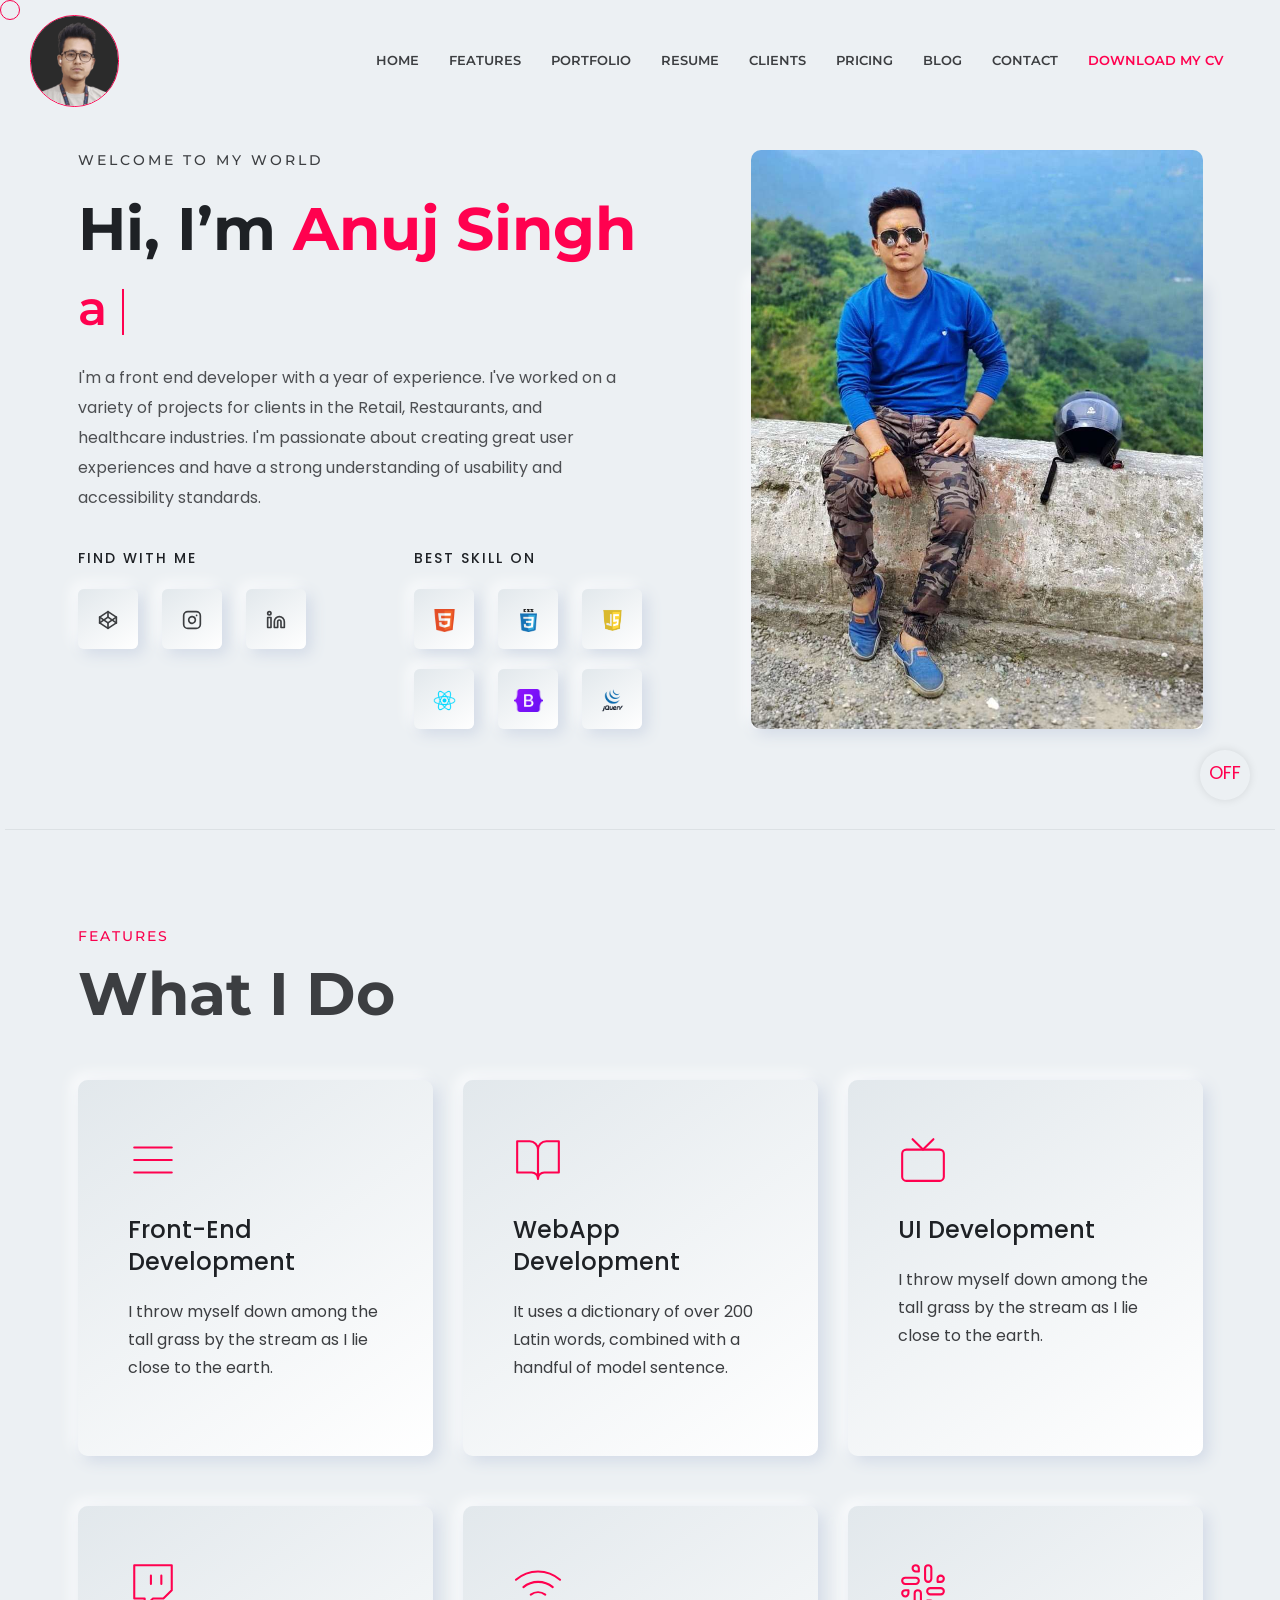
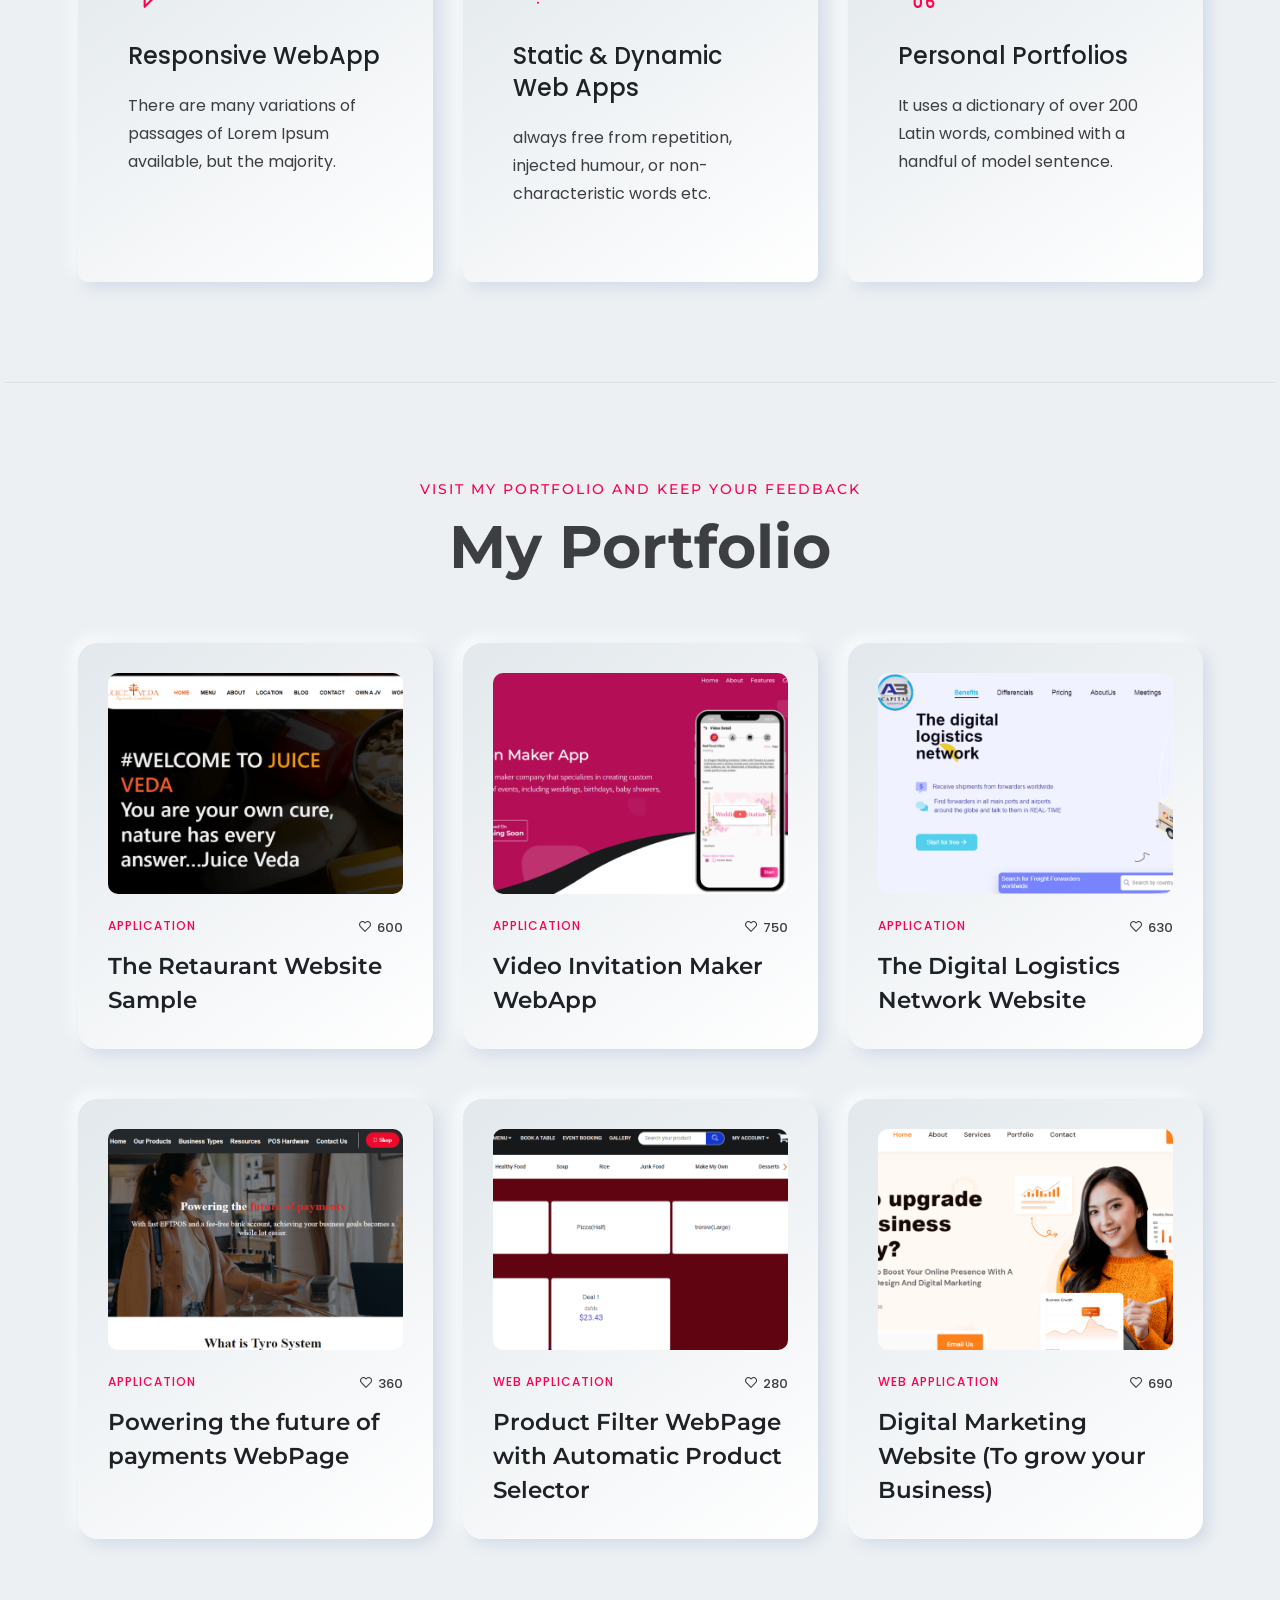
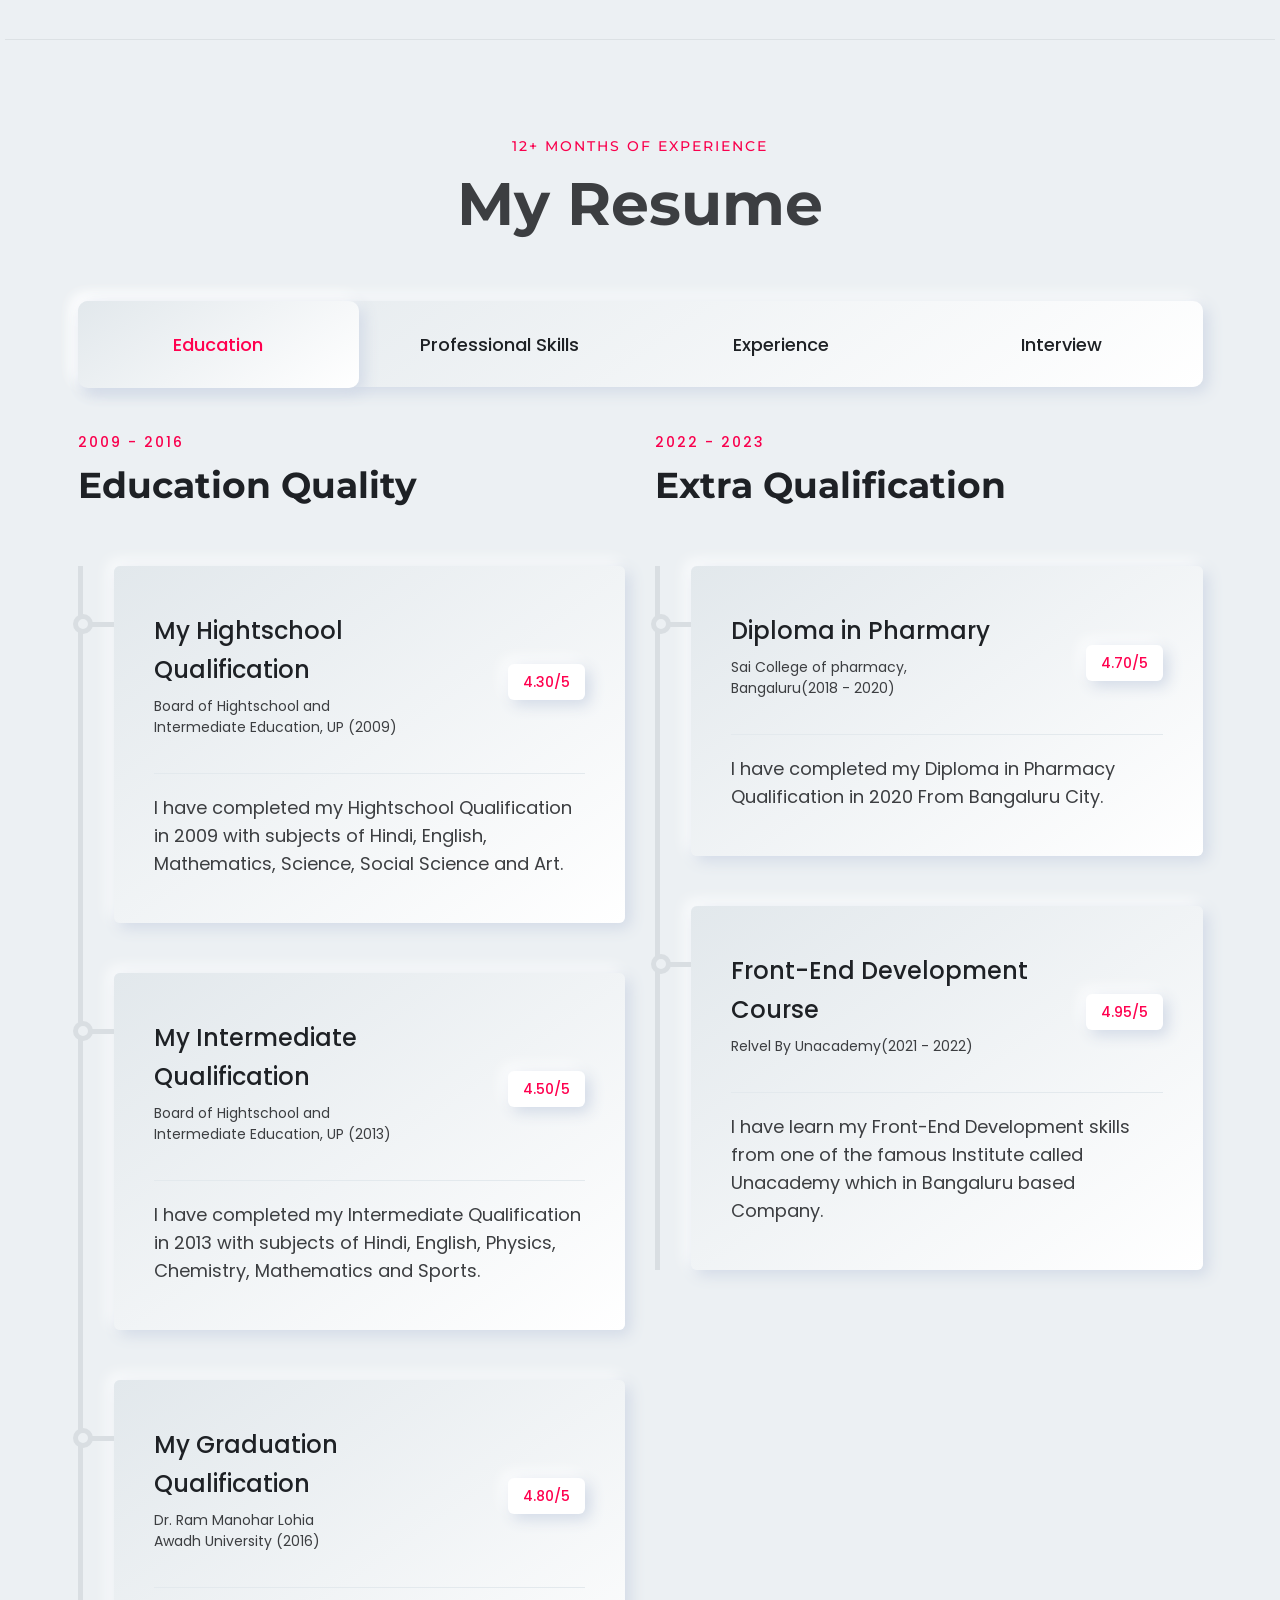
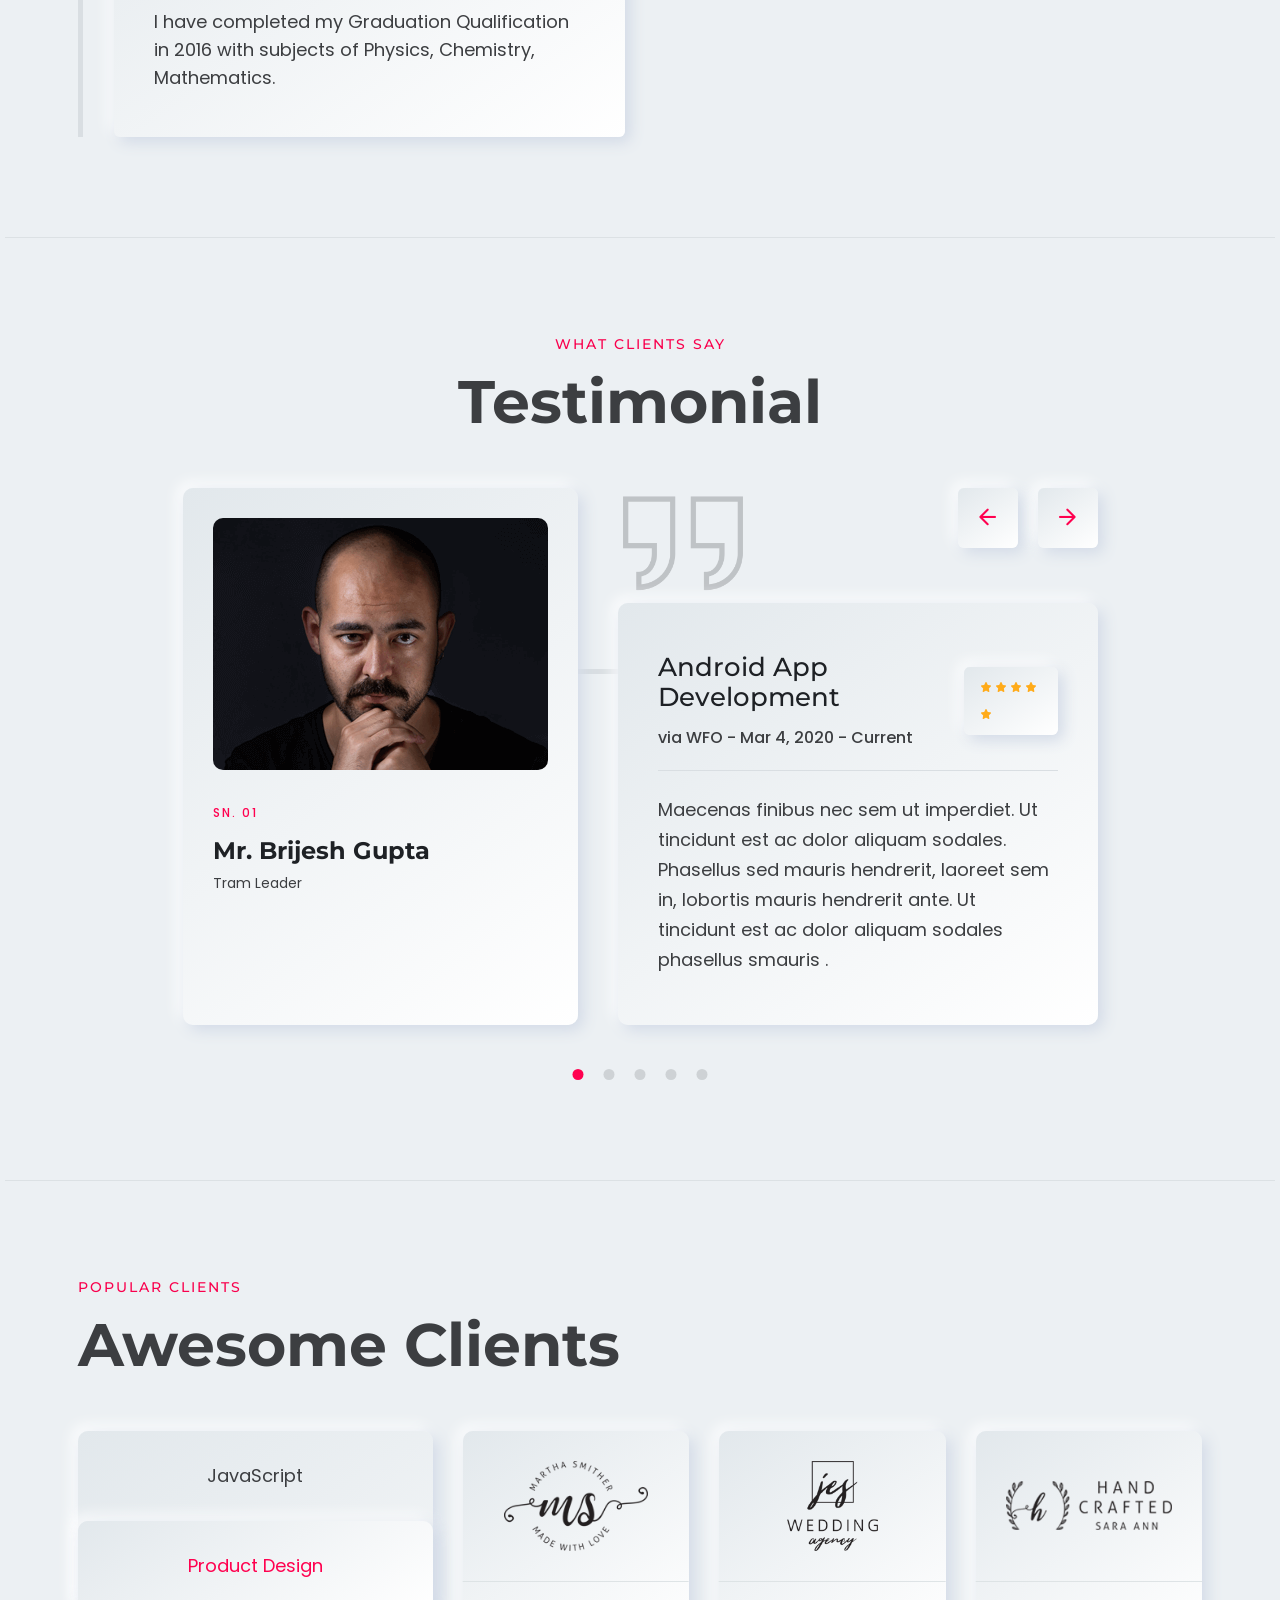
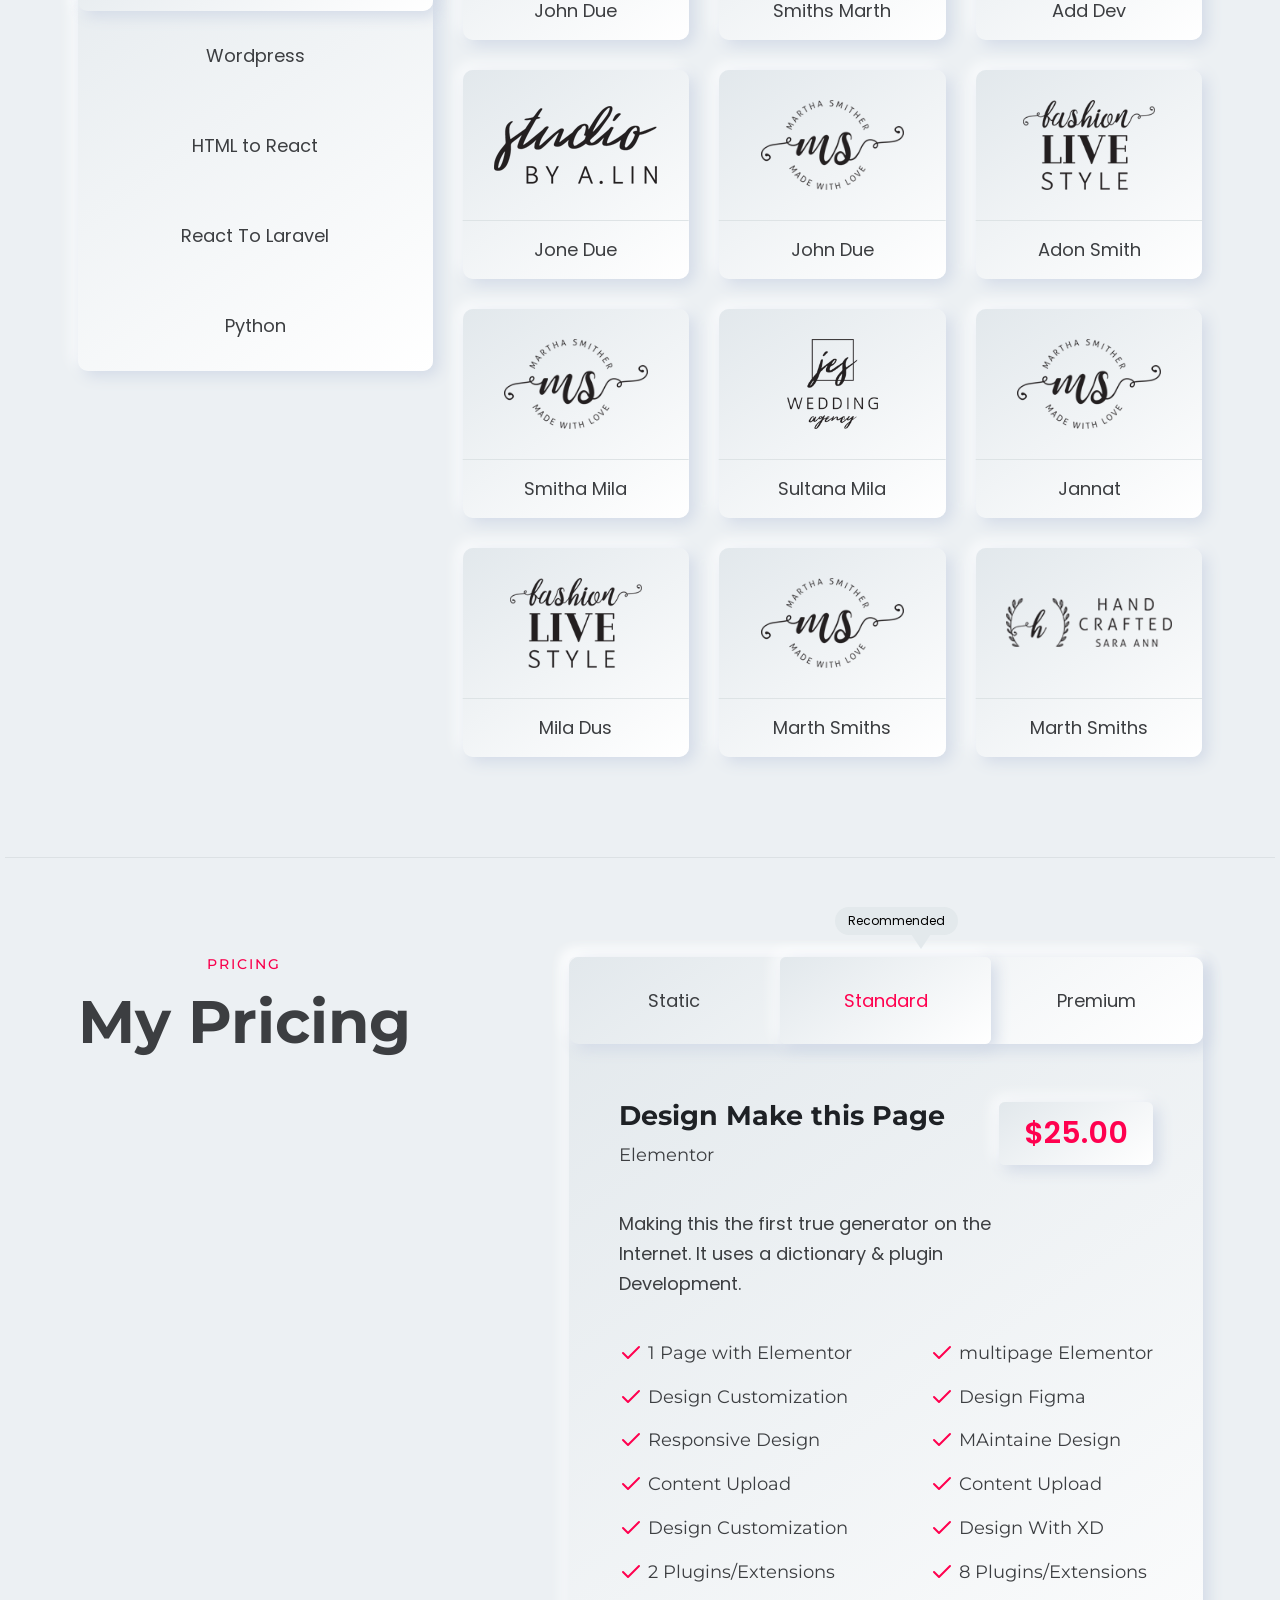
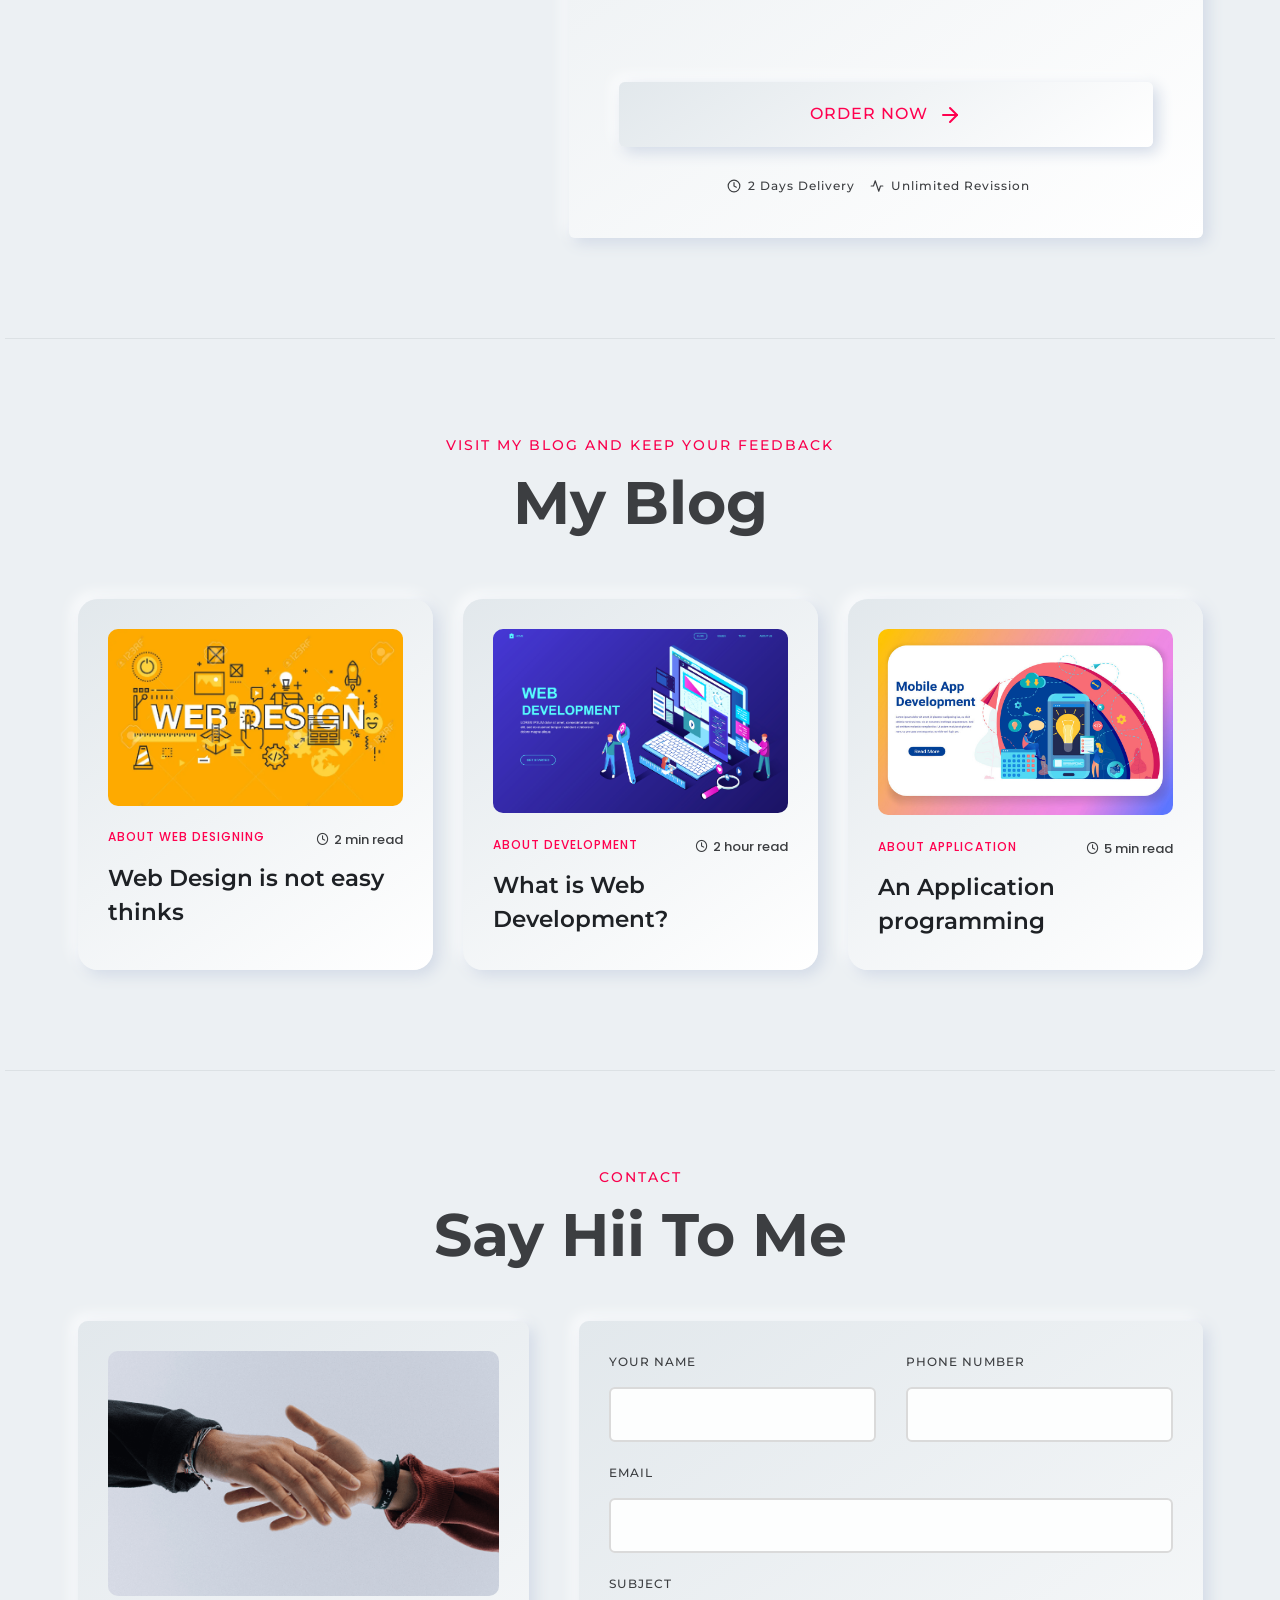
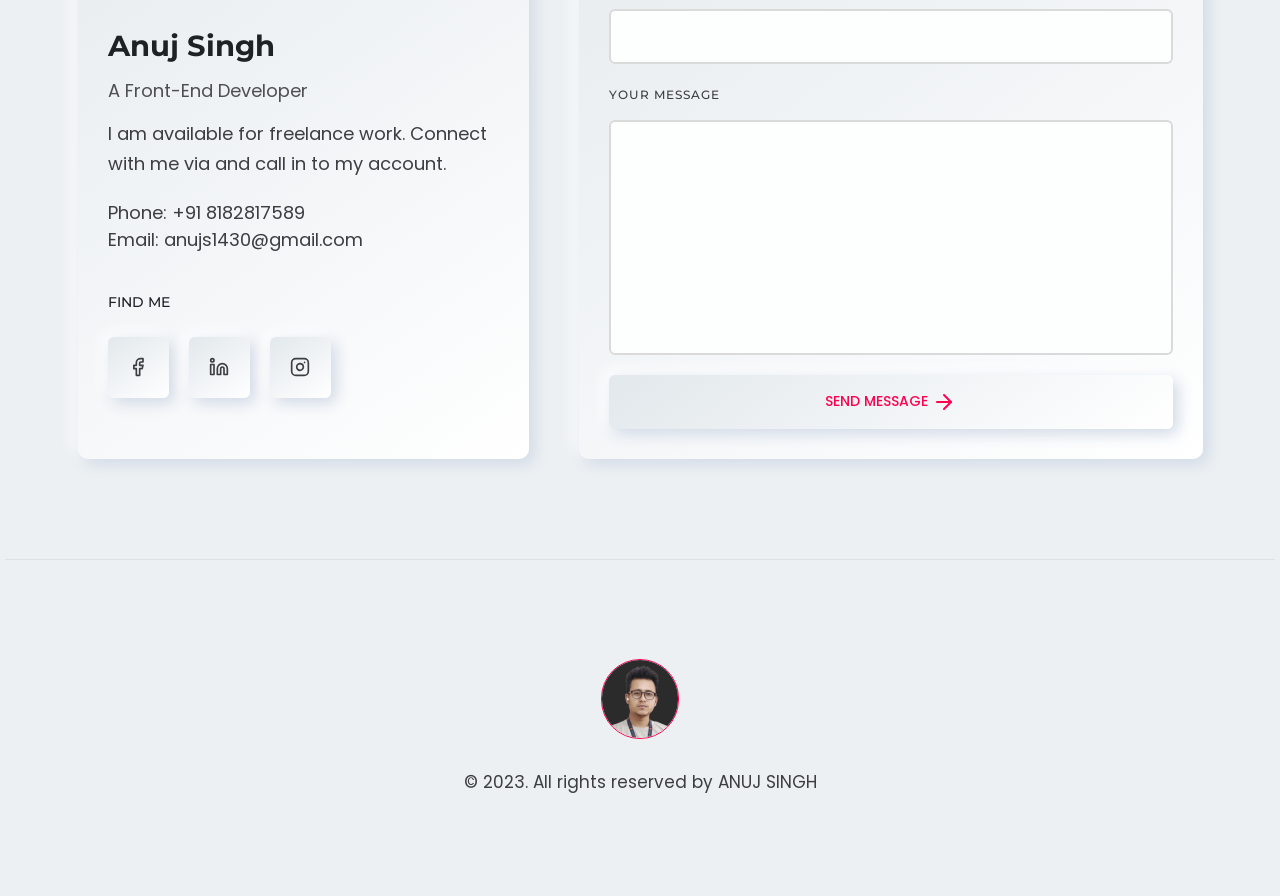
==== index.html @ 01443b54 "set the folder structure" ====
<!DOCTYPE html>
<html lang="en">

<head>
    <meta charset="utf-8">
    <meta http-equiv="x-ua-compatible" content="ie=edge">
    <title>Anuj Singh - PortFolio</title>
    <meta name="robots" content="noindex, follow" />
    <meta name="description" content="">
    <meta name="viewport" content="width=device-width, initial-scale=1, shrink-to-fit=no">
    <!-- Favicon -->
    <link rel="shortcut icon" type="image/x-icon" href="assets/images/logo/logo-dark.png">
    <!-- CSS 
    ============================================ -->
    <link rel="stylesheet" href="assets/css/vendor/bootstrap.min.css">
    <link rel="stylesheet" href="assets/css/vendor/slick.css">
    <link rel="stylesheet" href="assets/css/vendor/slick-theme.css">
    <link rel="stylesheet" href="assets/css/vendor/aos.css">
    <link rel="stylesheet" href="assets/css/plugins/feature.css">
    <!-- Style css -->
    <link rel="stylesheet" href="assets/css/style.css">
</head>

<body class="template-color-1 spybody white-version" data-spy="scroll" data-target=".navbar-example2" data-offset="150">

    <!-- Start Header -->
    <header class="rn-header haeder-default black-logo-version header--fixed header--sticky">
        <div class="header-wrapper rn-popup-mobile-menu m--0 row align-items-center">
            <!-- Start Header Left -->
            <div class="col-lg-2 col-6">
                <div class="header-left">
                    <div class="logo">
                        <a href="#">
                            <img src="assets/images/logo/logo-dark.png" alt="logo">
                        </a>
                    </div>
                </div>
            </div>
            <!-- End Header Left -->
            <!-- Start Header Center -->
            <div class="col-lg-10 col-6">
                <div class="header-center">
                    <nav id="sideNav" class="mainmenu-nav navbar-example2 d-none d-xl-block onepagenav">
                        <!-- Start Mainmanu Nav -->
                        <ul class="primary-menu nav nav-pills">
                            <li class="nav-item cursor-hover-element"><a class="nav-link" href="#home">Home</a>
                            </li>
                            <li class="nav-item cursor-hover-element"><a class="nav-link" href="#features">Features</a>
                            </li>
                            <li class="nav-item cursor-hover-element"><a class="nav-link"
                                    href="#portfolio">Portfolio</a></li>
                            <li class="nav-item cursor-hover-element"><a class="nav-link" href="#resume">Resume</a></li>
                            <li class="nav-item cursor-hover-element"><a class="nav-link" href="#clients">Clients</a>
                            </li>
                            <li class="nav-item cursor-hover-element"><a class="nav-link" href="#pricing">Pricing</a>
                            </li>
                            <li class="nav-item cursor-hover-element"><a class="nav-link" href="#blog">blog</a></li>
                            <li class="nav-item cursor-hover-element"><a class="nav-link" href="#contacts">Contact</a>
                            </li>
                            <li class="nav-item cursor-hover-element"><a class="nav-link"
                                    href="assets/Docs/anujSinghNew.pdf" download style="color: #ff014f;">Download My
                                    CV</a></li>
                        </ul>
                        <!-- End Mainmanu Nav -->
                    </nav>
                    <!-- Start Header Right  -->
                    <div class="header-right">
                        <!-- <a class="rn-btn" target="_blank" href="https://themeforest.net/checkout/from_item/33188244?license=regular"><span>BUY NOW</span></a> -->
                        <div class="hamberger-menu d-block d-xl-none">
                            <i id="menuBtn" class="feather-menu humberger-menu"></i>
                        </div>
                        <div class="close-menu d-block">
                            <span class="closeTrigger">
                                <i data-feather="x"></i>
                            </span>
                        </div>
                    </div>
                    <!-- End Header Right  -->

                </div>
            </div>
            <!-- End Header Center -->
        </div>
    </header>
    <!-- End Header Area -->


    <!-- START HEADER MENU FOR MOBILE  -->
    <div class="popup-mobile-menu">
        <div class="inner">
            <div class="menu-top">
                <div class="menu-header">
                    <a class="logo" href="index.html">
                        <img class="logo2" src="assets/images/logo/logo-dark.png" alt="Personal Portfolio">
                    </a>
                    <div class="close-button">
                        <button class="close-menu-activation close"><i data-feather="x"></i></button>
                    </div>
                </div>
                <p class="discription">Thanks to visit my PortFolio</p>
            </div>
            <div class="content">
                <ul class="primary-menu nav nav-pills onepagenav">
                    <li class="nav-item"><a class="nav-link smoth-animation active" href="#home">Home</a></li>
                    <li class="nav-item"><a class="nav-link smoth-animation" href="#features">Features</a></li>
                    <li class="nav-item"><a class="nav-link smoth-animation" href="#portfolio">Portfolio</a></li>
                    <li class="nav-item"><a class="nav-link smoth-animation" href="#resume">Resume</a></li>
                    <li class="nav-item"><a class="nav-link smoth-animation" href="#clients">Clients</a></li>
                    <li class="nav-item"><a class="nav-link smoth-animation" href="#pricing">Pricing</a></li>
                    <li class="nav-item"><a class="nav-link smoth-animation" href="#blog">blog</a></li>
                    <li class="nav-item"><a class="nav-link smoth-animation" href="#contacts">Contact</a></li>
                    <li class="nav-item"><a class="nav-link smoth-animation" href="#contacts">Contact</a></li>
                    <li class="nav-item"><a class="nav-link" href="assets/Docs/anujSinghNew.pdf" download
                            style="color: #ff014f;">Download My CV</a></li>
                </ul>


                <!-- social sharea area -->
                <div class="social-share-style-1 mt--40">
                    <span class="title">find with me</span>
                    <ul class="social-share d-flex liststyle">
                        <li class="facebook"><a href="#"><svg xmlns="http://www.w3.org/2000/svg" width="24" height="24"
                                    viewBox="0 0 24 24" fill="none" stroke="currentColor" stroke-width="2"
                                    stroke-linecap="round" stroke-linejoin="round" class="feather feather-facebook">
                                    <path d="M18 2h-3a5 5 0 0 0-5 5v3H7v4h3v8h4v-8h3l1-4h-4V7a1 1 0 0 1 1-1h3z"></path>
                                </svg></a>
                        </li>
                        <li class="instagram"><a href="#"><svg xmlns="http://www.w3.org/2000/svg" width="24" height="24"
                                    viewBox="0 0 24 24" fill="none" stroke="currentColor" stroke-width="2"
                                    stroke-linecap="round" stroke-linejoin="round" class="feather feather-instagram">
                                    <rect x="2" y="2" width="20" height="20" rx="5" ry="5"></rect>
                                    <path d="M16 11.37A4 4 0 1 1 12.63 8 4 4 0 0 1 16 11.37z"></path>
                                    <line x1="17.5" y1="6.5" x2="17.51" y2="6.5"></line>
                                </svg></a>
                        </li>
                        <li class="linkedin"><a href="#"><svg xmlns="http://www.w3.org/2000/svg" width="24" height="24"
                                    viewBox="0 0 24 24" fill="none" stroke="currentColor" stroke-width="2"
                                    stroke-linecap="round" stroke-linejoin="round" class="feather feather-linkedin">
                                    <path
                                        d="M16 8a6 6 0 0 1 6 6v7h-4v-7a2 2 0 0 0-2-2 2 2 0 0 0-2 2v7h-4v-7a6 6 0 0 1 6-6z">
                                    </path>
                                    <rect x="2" y="9" width="4" height="12"></rect>
                                    <circle cx="4" cy="4" r="2"></circle>
                                </svg></a>
                        </li>
                    </ul>
                </div>
                <!-- end -->
            </div>
        </div>
    </div>
    <!-- END HEADER MENU FOR MOBILE  -->


    <main class="main-page-wrapper">


        <!-- DARK MODE BUTTON -->
        <div class="switch">
            <button class="bg-change">OFF</button>
        </div>
        <!-- DARK MODE BUTTON -->


        <!-- THIS IS MAGIC CURSOR BY ANUJ -->
        <div id="as-cursor"></div>



        <!-- START HERO SECTION -->
        <div id="home" class="rn-slider-area">
            <div class="slide slider-style-1">
                <div class="container">
                    <div class="row row--30 align-items-center">
                        <div class="order-2 order-lg-1 col-lg-7 mt_md--50 mt_sm--50 mt_lg--30">
                            <div class="content">
                                <div class="inner">
                                    <span class="subtitle cursor-hover-element">Welcome to my world</span>
                                    <h1 class="title cursor-hover-element">Hi, I’m <span>Anuj Singh</span><br>
                                        <span class="header-caption" id="page-top">
                                            <!-- type headline start-->
                                            <span class="cd-headline clip is-full-width">
                                                <span>a </span>
                                                <!-- ROTATING TEXT -->
                                                <span class="cd-words-wrapper">
                                                    <b class="is-visible">Frontend Developer.</b>
                                                    <b class="is-hidden">Professional Coder.</b>
                                                    <b class="is-hidden">Web designer.</b>
                                                    <b class="is-hidden">UI Developer.</b>
                                                    <b class="is-hidden">Photographer.</b>
                                                </span>
                                            </span>
                                            <!-- type headline end -->
                                        </span>
                                    </h1>

                                    <div>
                                        <p class="description cursor-hover-element">I'm a front end developer with a
                                            year of experience. I've
                                            worked on a variety of projects for clients in the Retail, Restaurants, and
                                            healthcare industries. I'm passionate about
                                            creating great user experiences and have a strong understanding of usability
                                            and accessibility standards.</p>
                                    </div>
                                </div>
                                <div class="row">
                                    <div class="col-lg-6 col-xl-6 col-md-6 col-sm-6 col-12">
                                        <div class="social-share-inner-left">
                                            <span class="title">find with me</span>
                                            <ul class="social-share d-flex liststyle">
                                                <li class="facebook">
                                                    <a href="https://codepen.io/anujs1430-gmail-com" target="new">
                                                        <i data-feather="codepen"></i></a>
                                                </li>
                                                <li class="instagram">
                                                    <a href="https://www.instagram.com/a_for_anuj1/" target="new">
                                                        <i data-feather="instagram"></i></a>
                                                </li>
                                                <li class="linkedin">
                                                    <a href="https://www.linkedin.com/in/anuj-singh-5b4748224/"
                                                        target="new"><i data-feather="linkedin"></i></a>
                                                </li>
                                            </ul>
                                        </div>
                                    </div>
                                    <div class="col-lg-6 col-xl-6 col-md-6 col-sm-6 col-12 mt_mobile--30">
                                        <div class="skill-share-inner">
                                            <span class="title">best skill on</span>
                                            <ul class="skill-share d-flex liststyle">
                                                <li><img src="assets/images/icons/icons-01.png" alt="Icons Images"></li>
                                                <li><img src="assets/images/icons/icons-02.png" alt="Icons Images"></li>
                                                <li><img src="assets/images/icons/icons-03.png" alt="Icons Images"></li>
                                                <li><img src="assets/images/icons/icons-04.png" alt="Icons Images"></li>
                                                <li><img src="assets/images/icons/icons-05.png" alt="Icons Images"></li>
                                                <li><img src="assets/images/icons/icons-06.png" alt="Icons Images"></li>
                                            </ul>
                                        </div>
                                    </div>
                                </div>
                            </div>
                        </div>

                        <div class="order-1 order-lg-2 col-lg-5">
                            <div class="thumbnail">
                                <div class="inner">
                                    <img src="assets/images/slider/banner-02.jpg" alt="Personal Portfolio Images">
                                </div>
                            </div>
                        </div>
                    </div>
                </div>
            </div>
        </div>
        <!-- End HERO SECTION -->


        <!-- Start WHAT I DO SECTION -->
        <div class="rn-service-area rn-section-gap section-separator" id="features">
            <div class="container">
                <div class="row">
                    <div class="col-lg-12">
                        <div class="section-title text-left" data-aos="fade-up" data-aos-duration="500"
                            data-aos-delay="100" data-aos-once="true">
                            <span class="subtitle">Features</span>
                            <h2 class="title">What I Do</h2>
                        </div>
                    </div>
                </div>
                <div class="row row--25 mt_md--10 mt_sm--10">

                    <!-- Start Single Service -->
                    <div data-aos="fade-up" data-aos-duration="500" data-aos-delay="100" data-aos-once="true"
                        class="col-lg-6 col-xl-4 col-md-6 col-sm-12 col-12 mt--50 mt_md--30 mt_sm--30">
                        <div class="rn-service">
                            <div class="inner">
                                <div class="icon">
                                    <i data-feather="menu"></i>
                                </div>
                                <div class="content">
                                    <h4 class="title"><a href="#">Front-End Development</a></h4>
                                    <p class="description">I throw myself down among the tall grass by the stream as I
                                        lie close to the earth.</p>
                                    <a class="read-more-button" href="#"><i class="feather-arrow-right"></i></a>
                                </div>
                            </div>
                            <a class="over-link" href="#"></a>
                        </div>
                    </div>
                    <!-- End SIngle Service -->
                    <!-- Start Single Service -->
                    <div data-aos="fade-up" data-aos-duration="500" data-aos-delay="300" data-aos-once="true"
                        class="col-lg-6 col-xl-4 col-md-6 col-sm-12 col-12 mt--50 mt_md--30 mt_sm--30">
                        <div class="rn-service">
                            <div class="inner">
                                <div class="icon">
                                    <i data-feather="book-open"></i>
                                </div>
                                <div class="content">
                                    <h4 class="title"><a href="#">WebApp Development</a></h4>
                                    <p class="description"> It uses a dictionary of over 200 Latin words, combined with
                                        a handful of model sentence.</p>
                                    <a class="read-more-button" href="#"><i class="feather-arrow-right"></i></a>
                                </div>
                            </div>
                            <a class="over-link" href="#"></a>
                        </div>
                    </div>
                    <!-- End SIngle Service -->
                    <!-- Start Single Service -->
                    <div data-aos="fade-up" data-aos-duration="500" data-aos-delay="500" data-aos-once="true"
                        class="col-lg-6 col-xl-4 col-md-6 col-sm-12 col-12 mt--50 mt_md--30 mt_sm--30">
                        <div class="rn-service">
                            <div class="inner">
                                <div class="icon">
                                    <i data-feather="tv"></i>
                                </div>
                                <div class="content">
                                    <h4 class="title"><a href="#">UI Development</a></h4>
                                    <p class="description">I throw myself down among the tall grass by the stream as I
                                        lie close to the earth.</p>
                                    <a class="read-more-button" href="#"><i class="feather-arrow-right"></i></a>
                                </div>
                            </div>
                            <a class="over-link" href="#"></a>
                        </div>
                    </div>
                    <!-- End SIngle Service -->
                    <!-- Start Single Service -->
                    <div data-aos="fade-up" data-aos-duration="500" data-aos-delay="100" data-aos-once="true"
                        class="col-lg-6 col-xl-4 col-md-6 col-sm-12 col-12 mt--50 mt_md--30 mt_sm--30">
                        <div class="rn-service">
                            <div class="inner">
                                <div class="icon">
                                    <i data-feather="twitch"></i>
                                </div>
                                <div class="content">
                                    <h4 class="title"><a href="#">Responsive WebApp</a></h4>
                                    <p class="description">There are many variations of passages of Lorem Ipsum
                                        available, but the majority.
                                    </p>
                                    <a class="read-more-button" href="#"><i class="feather-arrow-right"></i></a>
                                </div>
                            </div>
                            <a class="over-link" href="#"></a>
                        </div>
                    </div>
                    <!-- End SIngle Service -->
                    <!-- Start Single Service -->
                    <div data-aos="fade-up" data-aos-duration="500" data-aos-delay="300" data-aos-once="true"
                        class="col-lg-6 col-xl-4 col-md-6 col-sm-12 col-12 mt--50 mt_md--30 mt_sm--30">
                        <div class="rn-service">
                            <div class="inner">
                                <div class="icon">
                                    <i data-feather="wifi"></i>
                                </div>
                                <div class="content">
                                    <h4 class="title"><a href="#">Static & Dynamic Web Apps</a></h4>
                                    <p class="description">always free from repetition, injected humour, or
                                        non-characteristic words etc.</p>
                                    <a class="read-more-button" href="#"><i class="feather-arrow-right"></i></a>
                                </div>
                            </div>
                            <a class="over-link" href="#"></a>
                        </div>
                    </div>
                    <!-- End SIngle Service -->
                    <!-- Start Single Service -->
                    <div data-aos="fade-up" data-aos-duration="500" data-aos-delay="500" data-aos-once="true"
                        class="col-lg-6 col-xl-4 col-md-6 col-sm-12 col-12 mt--50 mt_md--30 mt_sm--30">
                        <div class="rn-service">
                            <div class="inner">
                                <div class="icon">
                                    <i data-feather="slack"></i>
                                </div>
                                <div class="content">
                                    <h4 class="title"><a href="#">Personal Portfolios</a></h4>
                                    <p class="description"> It uses a dictionary of over 200 Latin words, combined with
                                        a handful of model sentence.</p>
                                    <a class="read-more-button" href="#"><i class="feather-arrow-right"></i></a>
                                </div>
                            </div>
                            <a class="over-link" href="#"></a>
                        </div>
                    </div>
                    <!-- End SIngle Service -->

                </div>
            </div>
        </div>
        <!-- End WHAT I DO SECTION  -->


        <!-- Start PORTFOLIO SECTION -->
        <div class="rn-portfolio-area rn-section-gap section-separator" id="portfolio">
            <div class="container">
                <div class="row">
                    <div class="col-lg-12">
                        <div class="section-title text-center">
                            <span class="subtitle">Visit my portfolio and keep your feedback</span>
                            <h2 class="title">My Portfolio</h2>
                        </div>
                    </div>
                </div>

                <div class="row row--25 mt--10 mt_md--10 mt_sm--10">
                    <!-- Start Single Portfolio -->
                    <div data-aos="fade-up" data-aos-delay="100" data-aos-once="true"
                        class="col-lg-6 col-xl-4 col-md-6 col-12 mt--50 mt_md--30 mt_sm--30">
                        <div class="rn-portfolio" data-bs-toggle="modal" data-bs-target="#exampleModalCenter">
                            <div class="inner">
                                <div class="thumbnail">
                                    <a href="javascript:void(0)">
                                        <img src="assets/images/portfolio/portfolio-01.png"
                                            alt="Personal Portfolio Images">
                                    </a>
                                </div>
                                <div class="content">
                                    <div class="category-info">
                                        <div class="category-list">
                                            <a href="javascript:void(0)">Application</a>
                                        </div>
                                        <div class="meta">
                                            <span><a href="javascript:void(0)"><i class="feather-heart"></i></a>
                                                600</span>
                                        </div>
                                    </div>
                                    <h4 class="title"><a href="javascript:void(0)">The Retaurant Website Sample<i
                                                class="feather-arrow-up-right"></i></a></h4>
                                </div>
                            </div>
                        </div>
                    </div>
                    <!-- End Single Portfolio -->

                    <!-- Start Single Portfolio -->
                    <div data-aos="fade-up" data-aos-delay="300" data-aos-once="true"
                        class="col-lg-6 col-xl-4 col-md-6 col-12 mt--50 mt_md--30 mt_sm--30">
                        <div class="rn-portfolio" data-bs-toggle="modal" data-bs-target="#exampleModalCenter2">
                            <div class="inner">
                                <div class="thumbnail">
                                    <a href="javascript:void(0)">
                                        <img src="assets/images/portfolio/portfolio-02.png"
                                            alt="Personal Portfolio Images">
                                    </a>
                                </div>
                                <div class="content">
                                    <div class="category-info">
                                        <div class="category-list">
                                            <a href="javascript:void(0)">Application</a>
                                        </div>
                                        <div class="meta">
                                            <span><a href="javascript:void(0)"><i class="feather-heart"></i></a>
                                                750</span>
                                        </div>
                                    </div>
                                    <h4 class="title"><a href="javascript:void(0)">Video Invitation Maker WebApp<i
                                                class="feather-arrow-up-right"></i></a></h4>
                                </div>
                            </div>
                        </div>
                    </div>
                    <!-- End Single Portfolio -->

                    <!-- Start Single Portfolio -->
                    <div data-aos="fade-up" data-aos-delay="500" data-aos-once="true"
                        class="col-lg-6 col-xl-4 col-md-6 col-12 mt--50 mt_md--30 mt_sm--30">
                        <div class="rn-portfolio" data-bs-toggle="modal" data-bs-target="#exampleModalCenter3">
                            <div class="inner">
                                <div class="thumbnail">
                                    <a href="javascript:void(0)">
                                        <img src="assets/images/portfolio/portfolio-03.png"
                                            alt="Personal Portfolio Images">
                                    </a>
                                </div>
                                <div class="content">
                                    <div class="category-info">
                                        <div class="category-list">
                                            <a href="javascript:void(0)">Application</a>
                                        </div>
                                        <div class="meta">
                                            <span><a href="javascript:void(0)"><i class="feather-heart"></i></a>
                                                630</span>
                                        </div>
                                    </div>
                                    <h4 class="title"><a href="javascript:void(0)">The Digital Logistics Network
                                            Website<i class="feather-arrow-up-right"></i></a></h4>
                                </div>
                            </div>
                        </div>
                    </div>
                    <!-- End Single Portfolio -->

                    <!-- Start Single Portfolio -->
                    <div data-aos="fade-up" data-aos-delay="100" data-aos-once="true"
                        class="col-lg-6 col-xl-4 col-md-6 col-12 mt--50 mt_md--30 mt_sm--30">
                        <div class="rn-portfolio" data-bs-toggle="modal" data-bs-target="#exampleModalCenter4">
                            <div class="inner">
                                <div class="thumbnail">
                                    <a href="javascript:void(0)">
                                        <img src="assets/images/portfolio/portfolio-04.png"
                                            alt="Personal Portfolio Images">
                                    </a>
                                </div>
                                <div class="content">
                                    <div class="category-info">
                                        <div class="category-list">
                                            <a href="javascript:void(0)">Application</a>
                                        </div>
                                        <div class="meta">
                                            <span><a href="javascript:void(0)"><i class="feather-heart"></i></a>
                                                360</span>
                                        </div>
                                    </div>
                                    <h4 class="title"><a href="javascript:void(0)">Powering the future of payments
                                            WebPage<i class="feather-arrow-up-right"></i></a></h4>
                                </div>
                            </div>
                        </div>
                    </div>
                    <!-- End Single Portfolio -->

                    <!-- Start Single Portfolio -->
                    <div data-aos="fade-up" data-aos-delay="300" data-aos-once="true"
                        class="col-lg-6 col-xl-4 col-md-6 col-12 mt--50 mt_md--30 mt_sm--30">
                        <div class="rn-portfolio" data-bs-toggle="modal" data-bs-target="#exampleModalCenter5">
                            <div class="inner">
                                <div class="thumbnail">
                                    <a href="javascript:void(0)">
                                        <img src="assets/images/portfolio/portfolio-05.png"
                                            alt="Personal Portfolio Images">
                                    </a>
                                </div>
                                <div class="content">
                                    <div class="category-info">
                                        <div class="category-list">
                                            <a href="javascript:void(0)">Web Application</a>
                                        </div>
                                        <div class="meta">
                                            <span><a href="javascript:void(0)"><i class="feather-heart"></i></a>
                                                280</span>
                                        </div>
                                    </div>
                                    <h4 class="title"><a href="javascript:void(0)">Product Filter WebPage with Automatic
                                            Product Selector<i class="feather-arrow-up-right"></i></a></h4>
                                </div>
                            </div>
                        </div>
                    </div>
                    <!-- End Single Portfolio -->

                    <!-- Start Single Portfolio -->
                    <div data-aos="fade-up" data-aos-delay="500" data-aos-once="true"
                        class="col-lg-6 col-xl-4 col-md-6 col-12 mt--50 mt_md--30 mt_sm--30">
                        <div class="rn-portfolio" data-bs-toggle="modal" data-bs-target="#exampleModalCenter6">
                            <div class="inner">
                                <div class="thumbnail">
                                    <a href="javascript:void(0)">
                                        <img src="assets/images/portfolio/portfolio-06.png"
                                            alt="Personal Portfolio Images">
                                    </a>
                                </div>
                                <div class="content">
                                    <div class="category-info">
                                        <div class="category-list">
                                            <a href="javascript:void(0)">Web Application</a>
                                        </div>
                                        <div class="meta">
                                            <span><a href="javascript:void(0)"><i class="feather-heart"></i></a>
                                                690</span>
                                        </div>
                                    </div>
                                    <h4 class="title"><a href="javascript:void(0)">Digital Marketing Website (To grow
                                            your Business)<i class="feather-arrow-up-right"></i></a></h4>
                                </div>
                            </div>
                        </div>
                    </div>
                    <!-- End Single Portfolio -->
                </div>
            </div>
        </div>
        <!-- End PORTFOLIO SECTION -->


        <!-- Start MY RESUME SECTION -->
        <div class="rn-resume-area rn-section-gap section-separator" id="resume">
            <div class="container">
                <div class="row">
                    <div class="col-lg-12">
                        <div class="section-title text-center">
                            <span class="subtitle">12+ Months of Experience</span>
                            <h2 class="title">My Resume</h2>
                        </div>
                    </div>
                </div>
                <div class="row mt--45">
                    <div class="col-lg-12">
                        <ul class="rn-nav-list nav nav-tabs" id="myTabs" role="tablist">
                            <li class="nav-item">
                                <a class="nav-link active" id="education-tab" data-bs-toggle="tab" href="#education"
                                    role="tab" aria-controls="education" aria-selected="true">education</a>
                            </li>
                            <li class="nav-item">
                                <a class="nav-link" id="professional-tab" data-bs-toggle="tab" href="#professional"
                                    role="tab" aria-controls="professional" aria-selected="false">professional
                                    Skills</a>
                            </li>
                            <li class="nav-item">
                                <a class="nav-link" id="experience-tab" data-bs-toggle="tab" href="#experience"
                                    role="tab" aria-controls="experience" aria-selected="false">experience</a>
                            </li>
                            <li class="nav-item">
                                <a class="nav-link" id="interview-tab" data-bs-toggle="tab" href="#interview" role="tab"
                                    aria-controls="interview" aria-selected="false">interview</a>
                            </li>
                        </ul>

                        <!-- Start Tab Content Wrapper  -->
                        <div class="rn-nav-content tab-content" id="myTabContents">
                            <!-- Start Single Tab  -->
                            <div class="tab-pane show active fade single-tab-area" id="education" role="tabpanel"
                                aria-labelledby="education-tab">
                                <div class="personal-experience-inner mt--40">
                                    <div class="row">
                                        <!-- Start Skill List Area  -->
                                        <div class="col-lg-6 col-md-12 col-12">
                                            <div class="content">
                                                <span class="subtitle">2009 - 2016</span>
                                                <h4 class="maintitle">Education Quality</h4>
                                                <div class="experience-list">

                                                    <!-- Start Single List  -->
                                                    <div class="resume-single-list">
                                                        <div class="inner">
                                                            <div class="heading">
                                                                <div class="title">
                                                                    <h4>My Hightschool <br> Qualification</h4>
                                                                    <span>Board of Hightschool and <br> Intermediate
                                                                        Education, UP (2009)</span>
                                                                </div>
                                                                <div class="date-of-time">
                                                                    <span>4.30/5</span>
                                                                </div>
                                                            </div>
                                                            <p class="description">I have completed my Hightschool
                                                                Qualification in 2009 with subjects of Hindi, English,
                                                                Mathematics, Science, Social Science and Art.</p>
                                                        </div>
                                                    </div>
                                                    <!-- End Single List  -->

                                                    <!-- Start Single List  -->
                                                    <div class="resume-single-list">
                                                        <div class="inner">
                                                            <div class="heading">
                                                                <div class="title">
                                                                    <h4>My Intermediate Qualification</h4>
                                                                    <span>Board of Hightschool and <br> Intermediate
                                                                        Education, UP (2013)</span>
                                                                </div>
                                                                <div class="date-of-time">
                                                                    <span>4.50/5</span>
                                                                </div>
                                                            </div>
                                                            <p class="description">I have completed my Intermediate
                                                                Qualification in 2013 with subjects of Hindi, English,
                                                                Physics, Chemistry, Mathematics and Sports.</p>
                                                        </div>
                                                    </div>
                                                    <!-- End Single List  -->

                                                    <!-- Start Single List  -->
                                                    <div class="resume-single-list">
                                                        <div class="inner">
                                                            <div class="heading">
                                                                <div class="title">
                                                                    <h4>My Graduation <br> Qualification</h4>
                                                                    <span>Dr. Ram Manohar Lohia <br> Awadh
                                                                        University (2016)</span>
                                                                </div>
                                                                <div class="date-of-time">
                                                                    <span>4.80/5</span>
                                                                </div>
                                                            </div>
                                                            <p class="description">I have completed my Graduation
                                                                Qualification in 2016 with subjects of Physics,
                                                                Chemistry,
                                                                Mathematics. </p>
                                                        </div>
                                                    </div>
                                                    <!-- End Single List  -->

                                                </div>
                                            </div>
                                        </div>
                                        <!-- End Skill List Area  -->

                                        <!-- Start Skill List Area 2nd  -->
                                        <div class="col-lg-6 col-md-12 col-12 mt_md--60 mt_sm--60">
                                            <div class="content">
                                                <span class="subtitle">2022 - 2023</span>
                                                <h4 class="maintitle">Extra Qualification</h4>
                                                <div class="experience-list">

                                                    <!-- Start Single List  -->
                                                    <div class="resume-single-list">
                                                        <div class="inner">
                                                            <div class="heading">
                                                                <div class="title">
                                                                    <h4>Diploma in Pharmary</h4>
                                                                    <span>Sai College of pharmacy,<br> Bangaluru(2018 -
                                                                        2020)</span>
                                                                </div>
                                                                <div class="date-of-time">
                                                                    <span>4.70/5</span>
                                                                </div>
                                                            </div>
                                                            <p class="description">I have completed my Diploma in
                                                                Pharmacy
                                                                Qualification in 2020 From Bangaluru City.</p>
                                                        </div>
                                                    </div>
                                                    <!-- End Single List  -->

                                                    <!-- Start Single List  -->
                                                    <div class="resume-single-list">
                                                        <div class="inner">
                                                            <div class="heading">
                                                                <div class="title">
                                                                    <h4>Front-End Development Course</h4>
                                                                    <span>Relvel By Unacademy(2021 - 2022)</span>
                                                                </div>
                                                                <div class="date-of-time">
                                                                    <span>4.95/5</span>
                                                                </div>
                                                            </div>
                                                            <p class="description">I have learn my Front-End Development
                                                                skills from one of the famous Institute called Unacademy
                                                                which in Bangaluru based Company.</p>
                                                        </div>
                                                    </div>
                                                    <!-- End Single List  -->

                                                    <!-- Start Single List  -->
                                                    <!-- <div class="resume-single-list">
                                                        <div class="inner">
                                                            <div class="heading">
                                                                <div class="title">
                                                                    <h4>Diploma in Computer Science</h4>
                                                                    <span>Works at Plugin Development (2016 -
                                                                        2020)</span>
                                                                </div>
                                                                <div class="date-of-time">
                                                                    <span>5.00/5</span>
                                                                </div>
                                                            </div>
                                                            <p class="description">Maecenas finibus nec sem ut
                                                                imperdiet. Ut tincidunt est ac dolor aliquam sodales.
                                                                Phasellus sed mauris hendrerit, laoreet sem in, lobortis
                                                                mauris hendrerit ante.</p>
                                                        </div>
                                                    </div> -->
                                                    <!-- End Single List  -->

                                                </div>
                                            </div>
                                        </div>
                                        <!-- End Skill List Area  -->
                                    </div>
                                </div>
                            </div>
                            <!-- End Single Tab  -->

                            <!-- Start Single Tab  -->
                            <div class="tab-pane fade " id="professional" role="tabpanel"
                                aria-labelledby="professional-tab">
                                <div class="personal-experience-inner mt--40">
                                    <div class="row row--40">

                                        <!-- Start Single Progressbar  -->
                                        <div class="col-lg-6 col-md-6 col-12 mt_sm--60">
                                            <div class="progress-wrapper">
                                                <div class="content">
                                                    <span class="subtitle">Features</span>
                                                    <h4 class="maintitle">Development Skill</h4>
                                                    <!-- Start Single Progress Charts -->
                                                    <div class="progress-charts">
                                                        <h6 class="heading heading-h6">HTML</h6>
                                                        <div class="progress">
                                                            <div class="progress-bar wow fadeInLeft"
                                                                data-wow-duration="0.5s" data-wow-delay=".3s"
                                                                role="progressbar" style="width: 85%" aria-valuenow="85"
                                                                aria-valuemin="0" aria-valuemax="100"><span
                                                                    class="percent-label">85%</span></div>
                                                        </div>
                                                    </div>
                                                    <!-- End Single Progress Charts -->

                                                    <!-- Start Single Progress Charts -->
                                                    <div class="progress-charts">
                                                        <h6 class="heading heading-h6">CSS</h6>
                                                        <div class="progress">
                                                            <div class="progress-bar wow fadeInLeft"
                                                                data-wow-duration="0.6s" data-wow-delay=".4s"
                                                                role="progressbar" style="width: 75%" aria-valuenow="85"
                                                                aria-valuemin="0" aria-valuemax="100"><span
                                                                    class="percent-label">75%</span></div>
                                                        </div>
                                                    </div>
                                                    <!-- End Single Progress Charts -->

                                                    <!-- Start Single Progress Charts -->
                                                    <div class="progress-charts">
                                                        <h6 class="heading heading-h6">JAVASCRIPT</h6>
                                                        <div class="progress">
                                                            <div class="progress-bar wow fadeInLeft"
                                                                data-wow-duration="0.7s" data-wow-delay=".5s"
                                                                role="progressbar" style="width: 50%" aria-valuenow="85"
                                                                aria-valuemin="0" aria-valuemax="100"><span
                                                                    class="percent-label">50%</span></div>
                                                        </div>
                                                    </div>
                                                    <!-- End Single Progress Charts -->

                                                    <!-- Start Single Progress Charts -->
                                                    <div class="progress-charts">
                                                        <h6 class="heading heading-h6">SOFTWARE</h6>
                                                        <div class="progress">
                                                            <div class="progress-bar wow fadeInLeft"
                                                                data-wow-duration="0.8s" data-wow-delay=".6s"
                                                                role="progressbar" style="width: 75%" aria-valuenow="85"
                                                                aria-valuemin="0" aria-valuemax="100"><span
                                                                    class="percent-label">75%</span></div>
                                                        </div>
                                                    </div>
                                                    <!-- End Single Progress Charts -->

                                                    <!-- Start Single Progress Charts -->
                                                    <div class="progress-charts">
                                                        <h6 class="heading heading-h6">PLUGIN</h6>
                                                        <div class="progress">
                                                            <div class="progress-bar wow fadeInLeft"
                                                                data-wow-duration="0.9s" data-wow-delay=".7s"
                                                                role="progressbar" style="width: 50%" aria-valuenow="85"
                                                                aria-valuemin="0" aria-valuemax="100"><span
                                                                    class="percent-label">50%</span></div>
                                                        </div>
                                                    </div>
                                                    <!-- End Single Progress Charts -->

                                                </div>
                                            </div>
                                        </div>
                                        <!-- End Single Progressbar  -->

                                        <!-- Start Single Progressbar  -->
                                        <div class="col-lg-6 col-md-6 col-12">
                                            <div class="progress-wrapper">
                                                <div class="content">
                                                    <span class="subtitle">Features</span>
                                                    <h4 class="maintitle">Libraries Skill</h4>
                                                    <!-- Start Single Progress Charts -->
                                                    <div class="progress-charts">
                                                        <h6 class="heading heading-h6">
                                                            Bootstrap-(Lastest)
                                                        </h6>
                                                        <div class="progress">
                                                            <div class="progress-bar wow fadeInLeft"
                                                                data-wow-duration="0.5s" data-wow-delay=".3s"
                                                                role="progressbar" style="width: 85%" aria-valuenow="85"
                                                                aria-valuemin="0" aria-valuemax="100"><span
                                                                    class="percent-label">85%</span></div>
                                                        </div>
                                                    </div>
                                                    <!-- End Single Progress Charts -->

                                                    <!-- Start Single Progress Charts -->
                                                    <div class="progress-charts">
                                                        <h6 class="heading heading-h6">React JS</h6>
                                                        <div class="progress">
                                                            <div class="progress-bar wow fadeInLeft"
                                                                data-wow-duration="0.6s" data-wow-delay=".4s"
                                                                role="progressbar" style="width: 50%" aria-valuenow="85"
                                                                aria-valuemin="0" aria-valuemax="100"><span
                                                                    class="percent-label">50%</span></div>
                                                        </div>
                                                    </div>
                                                    <!-- End Single Progress Charts -->

                                                    <!-- Start Single Progress Charts -->
                                                    <div class="progress-charts">
                                                        <h6 class="heading heading-h6">Responsive WebApp</h6>
                                                        <div class="progress">
                                                            <div class="progress-bar wow fadeInLeft"
                                                                data-wow-duration="0.7s" data-wow-delay=".5s"
                                                                role="progressbar" style="width: 90%" aria-valuenow="85"
                                                                aria-valuemin="0" aria-valuemax="100"><span
                                                                    class="percent-label">90%</span></div>
                                                        </div>
                                                    </div>
                                                    <!-- End Single Progress Charts -->

                                                    <!-- Start Single Progress Charts -->
                                                    <div class="progress-charts">
                                                        <h6 class="heading heading-h6">Web Pages</h6>
                                                        <div class="progress">
                                                            <div class="progress-bar wow fadeInLeft"
                                                                data-wow-duration="0.8s" data-wow-delay=".6s"
                                                                role="progressbar" style="width: 85%" aria-valuenow="85"
                                                                aria-valuemin="0" aria-valuemax="100"><span
                                                                    class="percent-label">85%</span></div>
                                                        </div>
                                                    </div>
                                                    <!-- End Single Progress Charts -->

                                                    <!-- Start Single Progress Charts -->
                                                    <div class="progress-charts">
                                                        <h6 class="heading heading-h6">DESIGN</h6>
                                                        <div class="progress">
                                                            <div class="progress-bar wow fadeInLeft"
                                                                data-wow-duration="0.9s" data-wow-delay=".7s"
                                                                role="progressbar" style="width: 90%" aria-valuenow="85"
                                                                aria-valuemin="0" aria-valuemax="100"><span
                                                                    class="percent-label">90%</span></div>
                                                        </div>
                                                    </div>
                                                    <!-- End Single Progress Charts -->

                                                </div>
                                            </div>
                                        </div>
                                        <!-- End Single Progressbar  -->

                                    </div>
                                </div>
                            </div>
                            <!-- End Single Tab  -->

                            <!-- Start Single Tab  -->
                            <div class="tab-pane fade" id="experience" role="tabpanel" aria-labelledby="experience-tab">
                                <div class="personal-experience-inner mt--40">
                                    <div class="row">
                                        <!-- Start Skill List Area  -->
                                        <div class="col-lg-6 col-md-12 col-12">
                                            <div class="content">
                                                <span class="subtitle">2022 - Current</span>
                                                <h4 class="maintitle">Company Details</h4>
                                                <div class="experience-list">

                                                    <!-- Start Single List  -->
                                                    <div class="resume-single-list">
                                                        <div class="inner">
                                                            <div class="heading">
                                                                <div class="title">
                                                                    <h4>CodeGenIT Pvt Ltd</h4>
                                                                    <span>Noida (UP) (2022 - Currently Working)</span>
                                                                </div>
                                                                <div class="date-of-time">
                                                                    <span>4.30/5</span>
                                                                </div>
                                                            </div>
                                                            <p class="description">CodeGenIT is the greate Start-up to a
                                                                new emplayee who are going to start his career fromt the
                                                                beginning. Here you will get so many experienced and
                                                                supportive seniers who doing great and great in own
                                                                life. They are support us like a backbone to learning
                                                                relative skills and help us to find how can we solve a
                                                                problem in our coding.</p>
                                                        </div>
                                                    </div>
                                                    <!-- End Single List  -->

                                                    <!-- Start Single List  -->
                                                    <!-- <div class="resume-single-list">
                                                        <div class="inner">
                                                            <div class="heading">
                                                                <div class="title">
                                                                    <h4> Examples Of Personal Portfolio</h4>
                                                                    <span>College of Studies (2000 - 2002)</span>
                                                                </div>
                                                                <div class="date-of-time">
                                                                    <span>4.50/5</span>
                                                                </div>
                                                            </div>
                                                            <p class="description">Maecenas finibus nec sem ut
                                                                imperdiet. Ut tincidunt est ac dolor aliquam sodales.
                                                                Phasellus sed mauris hendrerit, laoreet sem in, lobortis
                                                                mauris hendrerit ante.</p>
                                                        </div>
                                                    </div> -->
                                                    <!-- End Single List  -->

                                                    <!-- Start Single List  -->
                                                    <!-- <div class="resume-single-list">
                                                        <div class="inner">
                                                            <div class="heading">
                                                                <div class="title">
                                                                    <h4>Tips For Personal Portfolio</h4>
                                                                    <span>University of Studies (1997 - 2001)</span>
                                                                </div>
                                                                <div class="date-of-time">
                                                                    <span>4.80/5</span>
                                                                </div>
                                                            </div>
                                                            <p class="description"> If you are going to use a passage.
                                                                Ut tincidunt est ac dolor aliquam sodales. Phasellus sed
                                                                mauris hendrerit, laoreet sem in, lobortis mauris
                                                                hendrerit ante.</p>
                                                        </div>
                                                    </div> -->
                                                    <!-- End Single List  -->

                                                </div>
                                            </div>
                                        </div>
                                        <!-- End Skill List Area  -->

                                        <!-- Start Skill List Area 2nd  -->
                                        <div class="col-lg-6 col-md-12 col-12 mt_md--60 mt_sm--60">
                                            <div class="content">
                                                <span class="subtitle">2022 - Till Now</span>
                                                <h4 class="maintitle">Job Experience</h4>
                                                <div class="experience-list">

                                                    <!-- Start Single List  -->
                                                    <div class="resume-single-list">
                                                        <div class="inner">
                                                            <div class="heading">
                                                                <div class="title">
                                                                    <h4>Roll - Web Designer/ Frontend Developer</h4>
                                                                    <span>For User Interface (2022 - Current)</span>
                                                                </div>
                                                                <div class="date-of-time">
                                                                    <span>4.70/5</span>
                                                                </div>
                                                            </div>
                                                            <p class="description">Firstly I would like to tell you that
                                                                this was my Very first IT Company, I never ever work at
                                                                any IT Start-up. When i came here to work, I had
                                                                almost nothing in my relative skills but after joining
                                                                this great Company I leant lot of this about front-end,
                                                                websites, UI, Coding and also I leant, what will be a IT
                                                                company work culture.</p>
                                                        </div>
                                                    </div>
                                                    <!-- End Single List  -->

                                                    <!-- Start Single List  -->
                                                    <!-- <div class="resume-single-list">
                                                        <div class="inner">
                                                            <div class="heading">
                                                                <div class="title">
                                                                    <h4>The Personal Portfolio Mystery</h4>
                                                                    <span>Job at Rainbow-Themes (2008 - 2016)</span>
                                                                </div>
                                                                <div class="date-of-time">
                                                                    <span>4.95/5</span>
                                                                </div>
                                                            </div>
                                                            <p class="description">Generate Lorem Ipsum which looks. Ut
                                                                tincidunt est ac dolor aliquam sodales. Phasellus sed
                                                                mauris hendrerit, laoreet sem in, lobortis mauris
                                                                hendrerit ante.</p>
                                                        </div>
                                                    </div> -->
                                                    <!-- End Single List  -->

                                                    <!-- Start Single List  -->
                                                    <!-- <div class="resume-single-list">
                                                        <div class="inner">
                                                            <div class="heading">
                                                                <div class="title">
                                                                    <h4>Diploma in Computer Science</h4>
                                                                    <span>Works at Plugin Development (2016 -
                                                                        2020)</span>
                                                                </div>
                                                                <div class="date-of-time">
                                                                    <span>5.00/5</span>
                                                                </div>
                                                            </div>
                                                            <p class="description">Maecenas finibus nec sem ut
                                                                imperdiet. Ut tincidunt est ac dolor aliquam sodales.
                                                                Phasellus sed mauris hendrerit, laoreet sem in, lobortis
                                                                mauris hendrerit ante.</p>
                                                        </div>
                                                    </div> -->
                                                    <!-- End Single List  -->

                                                </div>
                                            </div>
                                        </div>
                                        <!-- End Skill List Area  -->
                                    </div>
                                </div>
                            </div>
                            <!-- End Single Tab  -->

                            <!-- Start Single Tab  -->
                            <div class="tab-pane fade" id="interview" role="tabpanel" aria-labelledby="interview-tab">
                                <div class="personal-experience-inner mt--40">
                                    <div class="row">
                                        <!-- Start Skill List Area  -->
                                        <div class="col-lg-6 col-md-12 col-12">
                                            <div class="content">
                                                <span class="subtitle">2022</span>
                                                <h4 class="maintitle">Interview Experience</h4>
                                                <div class="experience-list">

                                                    <!-- Start Single List  -->
                                                    <div data-aos="fade-up" data-aos-duration="500" data-aos-delay="300"
                                                        data-aos-once="true" class="resume-single-list">
                                                        <div class="inner">
                                                            <div class="heading">
                                                                <div class="title">
                                                                    <h4>Interview At CodeGenIT</h4>
                                                                    <span>For Front-End Developer (15 Dec 2022)</span>
                                                                </div>
                                                                <div class="date-of-time">
                                                                    <span>4.30/5</span>
                                                                </div>
                                                            </div>
                                                            <p class="description">As you alreadu know i never ever
                                                                worked with any company, And i also never ever given any
                                                                IT company interview, Thatswhy this interview was not
                                                                easy for for me however the Interviewer (My Manager) was
                                                                very supportive, they was giving me so many hint and
                                                                asked beginners level of Questions, but still i could'nt
                                                                score very much.</p>
                                                        </div>
                                                    </div>
                                                    <!-- End Single List  -->

                                                    <!-- Start Single List  -->
                                                    <!-- <div data-aos="fade-up" data-aos-duration="500" data-aos-delay="500"
                                                        data-aos-once="true" class="resume-single-list">
                                                        <div class="inner">
                                                            <div class="heading">
                                                                <div class="title">
                                                                    <h4> Examples Of Personal Portfolio</h4>
                                                                    <span>College of Studies (2000 - 2002)</span>
                                                                </div>
                                                                <div class="date-of-time">
                                                                    <span>4.50/5</span>
                                                                </div>
                                                            </div>
                                                            <p class="description">Maecenas finibus nec sem ut
                                                                imperdiet. Ut tincidunt est ac dolor aliquam sodales.
                                                                Phasellus sed mauris hendrerit, laoreet sem in, lobortis
                                                                mauris hendrerit ante.</p>
                                                        </div>
                                                    </div> -->
                                                    <!-- End Single List  -->

                                                    <!-- Start Single List  -->
                                                    <!-- <div data-aos="fade-up" data-aos-duration="500" data-aos-delay="700"
                                                        data-aos-once="true" class="resume-single-list">
                                                        <div class="inner">
                                                            <div class="heading">
                                                                <div class="title">
                                                                    <h4>Tips For Personal Portfolio</h4>
                                                                    <span>University of Studies (1997 - 2001)</span>
                                                                </div>
                                                                <div class="date-of-time">
                                                                    <span>4.80/5</span>
                                                                </div>
                                                            </div>
                                                            <p class="description"> If you are going to use a passage.
                                                                Ut tincidunt est ac dolor aliquam sodales. Phasellus sed
                                                                mauris hendrerit, laoreet sem in, lobortis mauris
                                                                hendrerit ante.</p>
                                                        </div>
                                                    </div> -->
                                                    <!-- End Single List  -->

                                                </div>
                                            </div>
                                        </div>
                                        <!-- End Skill List Area  -->

                                        <!-- Start Skill List Area 2nd  -->
                                        <div class="col-lg-6 col-md-12 col-12 mt_md--60 mt_sm--60">
                                            <div class="content">
                                                <span class="subtitle">2022</span>
                                                <h4 class="maintitle">Interview Experience</h4>
                                                <div class="experience-list">

                                                    <!-- Start Single List  -->
                                                    <div data-aos="fade-up" data-aos-duration="500" data-aos-delay="500"
                                                        data-aos-once="true" class="resume-single-list">
                                                        <div class="inner">
                                                            <div class="heading">
                                                                <div class="title">
                                                                    <h4>Interview At CodeGenIT</h4>
                                                                    <span>For Front-End Developer (15 Dec 2022)</span>
                                                                </div>
                                                                <div class="date-of-time">
                                                                    <span>4.70/5</span>
                                                                </div>
                                                            </div>
                                                            <p class="description">I Scored not good but fortunately i
                                                                have been selected for the Role of Front-End/Web
                                                                Designing.</p>
                                                        </div>
                                                    </div>
                                                    <!-- End Single List  -->

                                                    <!-- Start Single List  -->
                                                    <!-- <div data-aos="fade-up" data-aos-duration="500" data-aos-delay="700"
                                                        data-aos-once="true" class="resume-single-list">
                                                        <div class="inner">
                                                            <div class="heading">
                                                                <div class="title">
                                                                    <h4>The Personal Portfolio Mystery</h4>
                                                                    <span>Job at Rainbow-Themes (2008 - 2016)</span>
                                                                </div>
                                                                <div class="date-of-time">
                                                                    <span>4.95/5</span>
                                                                </div>
                                                            </div>
                                                            <p class="description">Generate Lorem Ipsum which looks. Ut
                                                                tincidunt est ac dolor aliquam sodales. Phasellus sed
                                                                mauris hendrerit, laoreet sem in, lobortis mauris
                                                                hendrerit ante.</p>
                                                        </div>
                                                    </div> -->
                                                    <!-- End Single List  -->

                                                    <!-- Start Single List  -->
                                                    <!-- <div data-aos="fade-up" data-aos-duration="500" data-aos-delay="900"
                                                        data-aos-once="true" class="resume-single-list">
                                                        <div class="inner">
                                                            <div class="heading">
                                                                <div class="title">
                                                                    <h4>Diploma in Computer Science</h4>
                                                                    <span>Works at Plugin Development (2016 -
                                                                        2020)</span>
                                                                </div>
                                                                <div class="date-of-time">
                                                                    <span>5.00/5</span>
                                                                </div>
                                                            </div>
                                                            <p class="description">Maecenas finibus nec sem ut
                                                                imperdiet. Ut tincidunt est ac dolor aliquam sodales.
                                                                Phasellus sed mauris hendrerit, laoreet sem in, lobortis
                                                                mauris hendrerit ante.</p>
                                                        </div>
                                                    </div> -->
                                                    <!-- End Single List  -->

                                                </div>
                                            </div>
                                        </div>
                                        <!-- End Skill List Area  -->
                                    </div>
                                </div>
                            </div>
                            <!-- End Single Tab  -->
                        </div>
                    </div>
                </div>
            </div>
        </div>
        <!-- End MY RESUME SECTION -->


        <!-- Start TESTIMONIAL SECTION  -->
        <div class="rn-testimonial-area rn-section-gap section-separator" id="testimonial">
            <div class="container">
                <div class="row">
                    <div class="col-lg-12">
                        <div data-aos="fade-up" data-aos-duration="500" data-aos-delay="100" data-aos-once="true"
                            class="section-title text-center">
                            <span class="subtitle">What Clients Say</span>
                            <h2 class="title">Testimonial</h2>
                        </div>
                    </div>
                </div>
                <div class="row" data-aos="fade-up" data-aos-duration="500" data-aos-delay="300" data-aos-once="true">
                    <div class="col-lg-12">
                        <div class="testimonial-activation testimonial-pb mb--30">
                            <!-- Start Single testiminail -->
                            <div class="testimonial mt--50 mt_md--40 mt_sm--40">
                                <div class="inner">
                                    <div class="card-info">
                                        <div class="card-thumbnail">
                                            <img src="assets/images/testimonial/final-home--1st.png"
                                                alt="Testimonial-image">
                                        </div>
                                        <div class="card-content">
                                            <span class="subtitle mt--10">SN. 01</span>
                                            <h3 class="title">Mr. Brijesh Gupta</h3>
                                            <span class="designation">Tram Leader</span>
                                        </div>
                                    </div>
                                    <div class="card-description">
                                        <div class="title-area">
                                            <div class="title-info">
                                                <h3 class="title">Android App Development</h3>
                                                <span class="date">via WFO - Mar 4, 2020 - Current</span>
                                            </div>
                                            <div class="rating">
                                                <img src="assets/images/icons/rating.png" alt="rating-image">
                                                <img src="assets/images/icons/rating.png" alt="rating-image">
                                                <img src="assets/images/icons/rating.png" alt="rating-image">
                                                <img src="assets/images/icons/rating.png" alt="rating-image">
                                                <img src="assets/images/icons/rating.png" alt="rating-image">
                                            </div>
                                        </div>
                                        <div class="seperator"></div>
                                        <p class="discription">
                                            Maecenas finibus nec sem ut imperdiet. Ut tincidunt est ac dolor aliquam
                                            sodales. Phasellus sed mauris hendrerit, laoreet sem in, lobortis mauris
                                            hendrerit ante. Ut tincidunt est ac dolor aliquam sodales phasellus smauris
                                            .
                                        </p>
                                    </div>
                                </div>
                            </div>
                            <!--End Single testiminail -->
                            <!-- Start Single testiminail -->
                            <div class="testimonial mt--50 mt_md--40 mt_sm--40">
                                <div class="inner">
                                    <div class="card-info">
                                        <div class="card-thumbnail">
                                            <img src="assets/images/testimonial/final-home--2nd.png"
                                                alt="Testimonial-image">
                                        </div>
                                        <div class="card-content">
                                            <span class="subtitle mt--10">SN. 02</span>
                                            <h3 class="title">Mr. Akshay Singh</h3>
                                            <span class="designation">Grapgics Designer</span>
                                        </div>
                                    </div>
                                    <div class="card-description">
                                        <div class="title-area">
                                            <div class="title-info">
                                                <h3 class="title">Grapgics Designer</h3>
                                                <span class="date">via WFO - Mar 4, 2022 - Current</span>
                                            </div>
                                            <div class="rating">
                                                <img src="assets/images/icons/rating.png" alt="rating-image">
                                                <img src="assets/images/icons/rating.png" alt="rating-image">
                                                <img src="assets/images/icons/rating.png" alt="rating-image">
                                                <img src="assets/images/icons/rating.png" alt="rating-image">
                                                <img src="assets/images/icons/rating.png" alt="rating-image">
                                            </div>
                                        </div>
                                        <div class="seperator"></div>
                                        <p class="discription">
                                            Important fact to nec sem ut imperdiet. Ut tincidunt est ac dolor aliquam
                                            sodales. Phasellus sed mauris hendrerit, laoreet sem in, lobortis mauris
                                            hendrerit ante. Ut tincidunt est ac dolor aliquam sodales phasellus smauris
                                            .
                                        </p>
                                    </div>
                                </div>
                            </div>
                            <!--End Single testiminail -->
                            <!-- Start Single testiminail -->
                            <div class="testimonial mt--50 mt_md--40 mt_sm--40">
                                <div class="inner">
                                    <div class="card-info">
                                        <div class="card-thumbnail">
                                            <img src="assets/images/testimonial/final-home--3rd.png"
                                                alt="Testimonial-image">
                                        </div>
                                        <div class="card-content">
                                            <span class="subtitle mt--10">SN. 03</span>
                                            <h3 class="title">Mr. Suresh Kumar</h3>
                                            <span class="designation">Product Manager</span>
                                        </div>
                                    </div>
                                    <div class="card-description">
                                        <div class="title-area">
                                            <div class="title-info">
                                                <h3 class="title">Web/php Developer</h3>
                                                <span class="date">via WFO - Mar 4, 2017 - Current</span>
                                            </div>
                                            <div class="rating">
                                                <img src="assets/images/icons/rating.png" alt="rating-image">
                                                <img src="assets/images/icons/rating.png" alt="rating-image">
                                                <img src="assets/images/icons/rating.png" alt="rating-image">
                                                <img src="assets/images/icons/rating.png" alt="rating-image">
                                                <img src="assets/images/icons/rating.png" alt="rating-image">
                                            </div>
                                        </div>
                                        <div class="seperator"></div>
                                        <p class="discription">
                                            No more question for design. Ut tincidunt est ac dolor aliquam sodales.
                                            Phasellus sed mauris hendrerit, laoreet sem in, lobortis mauris hendrerit
                                            ante. Ut tincidunt est ac dolor aliquam sodales phasellus smauris .
                                        </p>
                                    </div>
                                </div>
                            </div>
                            <!--End Single testiminail -->

                            <!-- Start Single testiminail -->
                            <div class="testimonial mt--50 mt_md--40 mt_sm--40">
                                <div class="inner">
                                    <div class="card-info">
                                        <div class="card-thumbnail">
                                            <img src="assets/images/testimonial/madhav2.png" alt="Testimonial-image">
                                        </div>
                                        <div class="card-content">
                                            <span class="subtitle mt--10">SN. 04</span>
                                            <h3 class="title">Mr. Madhav Mallick</h3>
                                            <span class="designation">Web Designer</span>
                                        </div>
                                    </div>
                                    <div class="card-description">
                                        <div class="title-area">
                                            <div class="title-info">
                                                <h3 class="title">Web Designer</h3>
                                                <span class="date">via WFO - Mar 4, 2022 - Current</span>
                                            </div>
                                            <div class="rating">
                                                <img src="assets/images/icons/rating.png" alt="rating-image">
                                                <img src="assets/images/icons/rating.png" alt="rating-image">
                                                <img src="assets/images/icons/rating.png" alt="rating-image">
                                                <img src="assets/images/icons/rating.png" alt="rating-image">
                                                <img src="assets/images/icons/rating.png" alt="rating-image">
                                            </div>
                                        </div>
                                        <div class="seperator"></div>
                                        <p class="discription">
                                            Marcent Of Vanice and treatment. Ut tincidunt est ac dolor aliquam sodales.
                                            Phasellus sed mauris hendrerit, laoreet sem in, lobortis mauris hendrerit
                                            ante. Ut tincidunt est ac dolor aliquam sodales phasellus smauris .
                                        </p>
                                    </div>
                                </div>
                            </div>
                            <!--End Single testiminail -->

                            <!-- Start Single testiminail -->
                            <div class="testimonial mt--50 mt_md--40 mt_sm--40">
                                <div class="inner">
                                    <div class="card-info">
                                        <div class="card-thumbnail">
                                            <img src="assets/images/testimonial/final-home--5th.png"
                                                alt="Testimonial-image">
                                        </div>
                                        <div class="card-content">
                                            <span class="subtitle mt--10">SN. 05</span>
                                            <h3 class="title">Tarannum Ahmand</h3>
                                            <span class="designation">Back-end Developer</span>
                                        </div>
                                    </div>
                                    <div class="card-description">
                                        <div class="title-area">
                                            <div class="title-info">
                                                <h3 class="title">Back-end Developer</h3>
                                                <span class="date">via WFO - Mar 4, 2021 - current</span>
                                            </div>
                                            <div class="rating">
                                                <img src="assets/images/icons/rating.png" alt="rating-image">
                                                <img src="assets/images/icons/rating.png" alt="rating-image">
                                                <img src="assets/images/icons/rating.png" alt="rating-image">
                                                <img src="assets/images/icons/rating.png" alt="rating-image">
                                                <img src="assets/images/icons/rating.png" alt="rating-image">
                                            </div>
                                        </div>
                                        <div class="seperator"></div>
                                        <p class="discription">
                                            When managment is so important. Ut tincidunt est ac dolor aliquam sodales.
                                            Phasellus sed mauris hendrerit, laoreet sem in, lobortis mauris hendrerit
                                            ante. Ut tincidunt est ac dolor aliquam sodales phasellus smauris .
                                        </p>
                                    </div>
                                </div>
                            </div>
                            <!--End Single testiminail -->
                        </div>
                    </div>
                </div>
            </div>
        </div>
        <!-- End TESTIMONIAL SECTION  -->


        <!-- Start AWESOME CLIENTS -->
        <div class="rn-client-area rn-section-gap section-separator" id="clients">
            <div class="container">
                <div class="row">
                    <div class="col-lg-12">
                        <div class="section-title">
                            <span class="subtitle">Popular Clients</span>
                            <h2 class="title">Awesome Clients</h2>
                        </div>
                    </div>
                </div>

                <div class="row row--25 mt--50 mt_md--40 mt_sm--40">
                    <div class="col-lg-4">
                        <div class="d-flex flex-wrap align-content-start h-100">
                            <div class="position-sticky clients-wrapper sticky-top rbt-sticky-top-adjust">
                                <ul class="nav tab-navigation-button flex-column nav-pills me-3" id="v-pills-tab"
                                    role="tablist">

                                    <li class="nav-item">
                                        <a class="nav-link" id="v-pills-home-tab" data-bs-toggle="tab"
                                            href="#v-pills-Javascript" role="tab" aria-controls="javascript"
                                            aria-selected="true">JavaScript</a>
                                    </li>


                                    <li class="nav-item">
                                        <a class="nav-link active" id="v-pills-profile-tab" data-bs-toggle="tab"
                                            href="#v-pills-Design" role="tab" aria-controls="design"
                                            aria-selected="true">Product Design</a>
                                    </li>


                                    <li class="nav-item">
                                        <a class="nav-link" id="v-pills-wordpress-tab" data-bs-toggle="tab"
                                            href="#v-pills-Wordpress" role="tab" aria-controls="wordpress"
                                            aria-selected="true">Wordpress</a>
                                    </li>

                                    <li class="nav-item">
                                        <a class="nav-link" id="v-pills-settings-tabs" data-bs-toggle="tab"
                                            href="#v-pills-settings" role="tab" aria-controls="react"
                                            aria-selected="true">HTML to React</a>
                                    </li>

                                    <li class="nav-item">
                                        <a class="nav-link" id="v-pills-laravel-tabs" data-bs-toggle="tab"
                                            href="#v-pills-laravel" role="tab" aria-controls="laravel"
                                            aria-selected="true">React
                                            To Laravel</a>
                                    </li>

                                    <li class="nav-item">
                                        <a class="nav-link" id="v-pills-python-tabs" data-bs-toggle="tab"
                                            href="#v-pills-python" role="tab" aria-controls="python"
                                            aria-selected="true">Python</a>
                                    </li>


                                </ul>
                            </div>
                        </div>
                    </div>

                    <div class="col-lg-8">
                        <div class="tab-area">
                            <div class="d-flex align-items-start">
                                <div class="tab-content" id="v-pills-tabContent">

                                    <div class="tab-pane fade" id="v-pills-Javascript" role="tabpanel"
                                        aria-labelledby="v-pills-home-tab">
                                        <div class="client-card">

                                            <!-- Start Single Brand  -->
                                            <div class="main-content">
                                                <div class="inner text-center">
                                                    <div class="thumbnail">
                                                        <a href="#"><img src="assets/images/client/png/brand-01.png"
                                                                alt="Client-image"></a>
                                                    </div>
                                                    <div class="seperator"></div>
                                                    <div class="client-name"><span><a href="#">John Due</a></span>
                                                    </div>
                                                </div>
                                            </div>
                                            <!-- End Single Brand  -->

                                            <!-- Start Single Brand  -->
                                            <div class="main-content">
                                                <div class="inner text-center">
                                                    <div class="thumbnail">
                                                        <a href="#"><img src="assets/images/client/png/brand-02.png"
                                                                alt="Client-image"></a>
                                                    </div>
                                                    <div class="seperator"></div>
                                                    <div class="client-name"><span><a href="#">Smiths Marth</a></span>
                                                    </div>
                                                </div>
                                            </div>
                                            <!-- End Single Brand  -->

                                            <!-- Start Single Brand  -->
                                            <div class="main-content">
                                                <div class="inner text-center">
                                                    <div class="thumbnail">
                                                        <a href="#"><img src="assets/images/client/png/brand-03.png"
                                                                alt="Client-image"></a>
                                                    </div>
                                                    <div class="seperator"></div>
                                                    <div class="client-name"><span><a href="#">Add Dev</a></span>
                                                    </div>
                                                </div>
                                            </div>
                                            <!-- End Single Brand  -->

                                            <!-- Start Single Brand  -->
                                            <div class="main-content">
                                                <div class="inner text-center">
                                                    <div class="thumbnail">
                                                        <a href="#"><img src="assets/images/client/png/brand-04.png"
                                                                alt="Client-image"></a>
                                                    </div>
                                                    <div class="seperator"></div>
                                                    <div class="client-name"><span><a href="#">Jone Due</a></span>
                                                    </div>
                                                </div>
                                            </div>
                                            <!-- End Single Brand  -->

                                            <!-- Start Single Brand  -->
                                            <div class="main-content">
                                                <div class="inner text-center">
                                                    <div class="thumbnail">
                                                        <a href="#"><img src="assets/images/client/png/brand-01.png"
                                                                alt="Client-image"></a>
                                                    </div>
                                                    <div class="seperator"></div>
                                                    <div class="client-name"><span><a href="#">John Due</a></span>
                                                    </div>
                                                </div>
                                            </div>
                                            <!-- End Single Brand  -->

                                            <!-- Start Single Brand  -->
                                            <div class="main-content">
                                                <div class="inner text-center">
                                                    <div class="thumbnail">
                                                        <a href="#"><img src="assets/images/client/png/brand-05.png"
                                                                alt="Client-image"></a>
                                                    </div>
                                                    <div class="seperator"></div>
                                                    <div class="client-name"><span><a href="#">Adon Smith</a></span>
                                                    </div>
                                                </div>
                                            </div>
                                            <!-- End Single Brand  -->

                                            <!-- Start Single Brand  -->
                                            <div class="main-content">
                                                <div class="inner text-center">
                                                    <div class="thumbnail">
                                                        <a href="#"><img src="assets/images/client/png/brand-01.png"
                                                                alt="Client-image"></a>
                                                    </div>
                                                    <div class="seperator"></div>
                                                    <div class="client-name"><span><a href="#">Smitha Mila</a></span>
                                                    </div>
                                                </div>
                                            </div>
                                            <!-- End Single Brand  -->

                                            <!-- Start Single Brand  -->
                                            <div class="main-content">
                                                <div class="inner text-center">
                                                    <div class="thumbnail">
                                                        <a href="#"><img src="assets/images/client/png/brand-02.png"
                                                                alt="Client-image"></a>
                                                    </div>
                                                    <div class="seperator"></div>
                                                    <div class="client-name"><span><a href="#">Sultana Mila</a></span>
                                                    </div>
                                                </div>
                                            </div>
                                            <!-- End Single Brand  -->

                                            <!-- Start Single Brand  -->
                                            <div class="main-content">
                                                <div class="inner text-center">
                                                    <div class="thumbnail">
                                                        <a href="#"><img src="assets/images/client/png/brand-01.png"
                                                                alt="Client-image"></a>
                                                    </div>
                                                    <div class="seperator"></div>
                                                    <div class="client-name"><span><a href="#">Jannat</a></span>
                                                    </div>
                                                </div>
                                            </div>
                                            <!-- End Single Brand  -->

                                            <!-- Start Single Brand  -->
                                            <div class="main-content">
                                                <div class="inner text-center">
                                                    <div class="thumbnail">
                                                        <a href="#"><img src="assets/images/client/png/brand-05.png"
                                                                alt="Client-image"></a>
                                                    </div>
                                                    <div class="seperator"></div>
                                                    <div class="client-name"><span><a href="#">Mila Dus</a></span>
                                                    </div>
                                                </div>
                                            </div>
                                            <!-- End Single Brand  -->

                                            <!-- Start Single Brand  -->
                                            <div class="main-content">
                                                <div class="inner text-center">
                                                    <div class="thumbnail">
                                                        <a href="#"><img src="assets/images/client/png/brand-01.png"
                                                                alt="Client-image"></a>
                                                    </div>
                                                    <div class="seperator"></div>
                                                    <div class="client-name"><span><a href="#">Marth Smiths</a></span>
                                                    </div>
                                                </div>
                                            </div>
                                            <!-- End Single Brand  -->

                                            <!-- Start Single Brand  -->
                                            <div class="main-content">
                                                <div class="inner text-center">
                                                    <div class="thumbnail">
                                                        <a href="#"><img src="assets/images/client/png/brand-03.png"
                                                                alt="Client-image"></a>
                                                    </div>
                                                    <div class="seperator"></div>
                                                    <div class="client-name"><span><a href="#">Marth Smiths</a></span>
                                                    </div>
                                                </div>
                                            </div>
                                            <!-- End Single Brand  -->

                                        </div>
                                    </div>

                                    <div class="tab-pane fade show active" id="v-pills-Design" role="tabpanel"
                                        aria-labelledby="v-pills-profile-tab">
                                        <div class="client-card">

                                            <!-- Start Single Brand  -->
                                            <div class="main-content">
                                                <div class="inner text-center">
                                                    <div class="thumbnail">
                                                        <a href="#"><img src="assets/images/client/png/brand-01.png"
                                                                alt="Client-image"></a>
                                                    </div>
                                                    <div class="seperator"></div>
                                                    <div class="client-name"><span><a href="#">John Due</a></span>
                                                    </div>
                                                </div>
                                            </div>
                                            <!-- End Single Brand  -->

                                            <!-- Start Single Brand  -->
                                            <div class="main-content">
                                                <div class="inner text-center">
                                                    <div class="thumbnail">
                                                        <a href="#"><img src="assets/images/client/png/brand-02.png"
                                                                alt="Client-image"></a>
                                                    </div>
                                                    <div class="seperator"></div>
                                                    <div class="client-name"><span><a href="#">Smiths Marth</a></span>
                                                    </div>
                                                </div>
                                            </div>
                                            <!-- End Single Brand  -->

                                            <!-- Start Single Brand  -->
                                            <div class="main-content">
                                                <div class="inner text-center">
                                                    <div class="thumbnail">
                                                        <a href="#"><img src="assets/images/client/png/brand-03.png"
                                                                alt="Client-image"></a>
                                                    </div>
                                                    <div class="seperator"></div>
                                                    <div class="client-name"><span><a href="#">Add Dev</a></span>
                                                    </div>
                                                </div>
                                            </div>
                                            <!-- End Single Brand  -->

                                            <!-- Start Single Brand  -->
                                            <div class="main-content">
                                                <div class="inner text-center">
                                                    <div class="thumbnail">
                                                        <a href="#"><img src="assets/images/client/png/brand-04.png"
                                                                alt="Client-image"></a>
                                                    </div>
                                                    <div class="seperator"></div>
                                                    <div class="client-name"><span><a href="#">Jone Due</a></span>
                                                    </div>
                                                </div>
                                            </div>
                                            <!-- End Single Brand  -->

                                            <!-- Start Single Brand  -->
                                            <div class="main-content">
                                                <div class="inner text-center">
                                                    <div class="thumbnail">
                                                        <a href="#"><img src="assets/images/client/png/brand-01.png"
                                                                alt="Client-image"></a>
                                                    </div>
                                                    <div class="seperator"></div>
                                                    <div class="client-name"><span><a href="#">John Due</a></span>
                                                    </div>
                                                </div>
                                            </div>
                                            <!-- End Single Brand  -->

                                            <!-- Start Single Brand  -->
                                            <div class="main-content">
                                                <div class="inner text-center">
                                                    <div class="thumbnail">
                                                        <a href="#"><img src="assets/images/client/png/brand-05.png"
                                                                alt="Client-image"></a>
                                                    </div>
                                                    <div class="seperator"></div>
                                                    <div class="client-name"><span><a href="#">Adon Smith</a></span>
                                                    </div>
                                                </div>
                                            </div>
                                            <!-- End Single Brand  -->

                                            <!-- Start Single Brand  -->
                                            <div class="main-content">
                                                <div class="inner text-center">
                                                    <div class="thumbnail">
                                                        <a href="#"><img src="assets/images/client/png/brand-01.png"
                                                                alt="Client-image"></a>
                                                    </div>
                                                    <div class="seperator"></div>
                                                    <div class="client-name"><span><a href="#">Smitha Mila</a></span>
                                                    </div>
                                                </div>
                                            </div>
                                            <!-- End Single Brand  -->

                                            <!-- Start Single Brand  -->
                                            <div class="main-content">
                                                <div class="inner text-center">
                                                    <div class="thumbnail">
                                                        <a href="#"><img src="assets/images/client/png/brand-02.png"
                                                                alt="Client-image"></a>
                                                    </div>
                                                    <div class="seperator"></div>
                                                    <div class="client-name"><span><a href="#">Sultana Mila</a></span>
                                                    </div>
                                                </div>
                                            </div>
                                            <!-- End Single Brand  -->

                                            <!-- Start Single Brand  -->
                                            <div class="main-content">
                                                <div class="inner text-center">
                                                    <div class="thumbnail">
                                                        <a href="#"><img src="assets/images/client/png/brand-01.png"
                                                                alt="Client-image"></a>
                                                    </div>
                                                    <div class="seperator"></div>
                                                    <div class="client-name"><span><a href="#">Jannat</a></span>
                                                    </div>
                                                </div>
                                            </div>
                                            <!-- End Single Brand  -->

                                            <!-- Start Single Brand  -->
                                            <div class="main-content">
                                                <div class="inner text-center">
                                                    <div class="thumbnail">
                                                        <a href="#"><img src="assets/images/client/png/brand-05.png"
                                                                alt="Client-image"></a>
                                                    </div>
                                                    <div class="seperator"></div>
                                                    <div class="client-name"><span><a href="#">Mila Dus</a></span>
                                                    </div>
                                                </div>
                                            </div>
                                            <!-- End Single Brand  -->

                                            <!-- Start Single Brand  -->
                                            <div class="main-content">
                                                <div class="inner text-center">
                                                    <div class="thumbnail">
                                                        <a href="#"><img src="assets/images/client/png/brand-01.png"
                                                                alt="Client-image"></a>
                                                    </div>
                                                    <div class="seperator"></div>
                                                    <div class="client-name"><span><a href="#">Marth Smiths</a></span>
                                                    </div>
                                                </div>
                                            </div>
                                            <!-- End Single Brand  -->

                                            <!-- Start Single Brand  -->
                                            <div class="main-content">
                                                <div class="inner text-center">
                                                    <div class="thumbnail">
                                                        <a href="#"><img src="assets/images/client/png/brand-03.png"
                                                                alt="Client-image"></a>
                                                    </div>
                                                    <div class="seperator"></div>
                                                    <div class="client-name"><span><a href="#">Marth Smiths</a></span>
                                                    </div>
                                                </div>
                                            </div>
                                            <!-- End Single Brand  -->

                                        </div>
                                    </div>

                                    <div class="tab-pane fade" id="v-pills-Wordpress" role="tabpanel"
                                        aria-labelledby="v-pills-wordpress-tab">
                                        <div class="client-card">

                                            <!-- Start Single Brand  -->
                                            <div class="main-content">
                                                <div class="inner text-center">
                                                    <div class="thumbnail">
                                                        <a href="#"><img src="assets/images/client/png/brand-01.png"
                                                                alt="Client-image"></a>
                                                    </div>
                                                    <div class="seperator"></div>
                                                    <div class="client-name"><span><a href="#">John Due</a></span>
                                                    </div>
                                                </div>
                                            </div>
                                            <!-- End Single Brand  -->

                                            <!-- Start Single Brand  -->
                                            <div class="main-content">
                                                <div class="inner text-center">
                                                    <div class="thumbnail">
                                                        <a href="#"><img src="assets/images/client/png/brand-02.png"
                                                                alt="Client-image"></a>
                                                    </div>
                                                    <div class="seperator"></div>
                                                    <div class="client-name"><span><a href="#">Smiths Marth</a></span>
                                                    </div>
                                                </div>
                                            </div>
                                            <!-- End Single Brand  -->

                                            <!-- Start Single Brand  -->
                                            <div class="main-content">
                                                <div class="inner text-center">
                                                    <div class="thumbnail">
                                                        <a href="#"><img src="assets/images/client/png/brand-03.png"
                                                                alt="Client-image"></a>
                                                    </div>
                                                    <div class="seperator"></div>
                                                    <div class="client-name"><span><a href="#">Add Dev</a></span>
                                                    </div>
                                                </div>
                                            </div>
                                            <!-- End Single Brand  -->

                                            <!-- Start Single Brand  -->
                                            <div class="main-content">
                                                <div class="inner text-center">
                                                    <div class="thumbnail">
                                                        <a href="#"><img src="assets/images/client/png/brand-04.png"
                                                                alt="Client-image"></a>
                                                    </div>
                                                    <div class="seperator"></div>
                                                    <div class="client-name"><span><a href="#">Jone Due</a></span>
                                                    </div>
                                                </div>
                                            </div>
                                            <!-- End Single Brand  -->

                                            <!-- Start Single Brand  -->
                                            <div class="main-content">
                                                <div class="inner text-center">
                                                    <div class="thumbnail">
                                                        <a href="#"><img src="assets/images/client/png/brand-01.png"
                                                                alt="Client-image"></a>
                                                    </div>
                                                    <div class="seperator"></div>
                                                    <div class="client-name"><span><a href="#">John Due</a></span>
                                                    </div>
                                                </div>
                                            </div>
                                            <!-- End Single Brand  -->

                                            <!-- Start Single Brand  -->
                                            <div class="main-content">
                                                <div class="inner text-center">
                                                    <div class="thumbnail">
                                                        <a href="#"><img src="assets/images/client/png/brand-05.png"
                                                                alt="Client-image"></a>
                                                    </div>
                                                    <div class="seperator"></div>
                                                    <div class="client-name"><span><a href="#">Adon Smith</a></span>
                                                    </div>
                                                </div>
                                            </div>
                                            <!-- End Single Brand  -->

                                            <!-- Start Single Brand  -->
                                            <div class="main-content">
                                                <div class="inner text-center">
                                                    <div class="thumbnail">
                                                        <a href="#"><img src="assets/images/client/png/brand-01.png"
                                                                alt="Client-image"></a>
                                                    </div>
                                                    <div class="seperator"></div>
                                                    <div class="client-name"><span><a href="#">Smitha Mila</a></span>
                                                    </div>
                                                </div>
                                            </div>
                                            <!-- End Single Brand  -->

                                            <!-- Start Single Brand  -->
                                            <div class="main-content">
                                                <div class="inner text-center">
                                                    <div class="thumbnail">
                                                        <a href="#"><img src="assets/images/client/png/brand-02.png"
                                                                alt="Client-image"></a>
                                                    </div>
                                                    <div class="seperator"></div>
                                                    <div class="client-name"><span><a href="#">Sultana Mila</a></span>
                                                    </div>
                                                </div>
                                            </div>
                                            <!-- End Single Brand  -->

                                            <!-- Start Single Brand  -->
                                            <div class="main-content">
                                                <div class="inner text-center">
                                                    <div class="thumbnail">
                                                        <a href="#"><img src="assets/images/client/png/brand-01.png"
                                                                alt="Client-image"></a>
                                                    </div>
                                                    <div class="seperator"></div>
                                                    <div class="client-name"><span><a href="#">Jannat</a></span>
                                                    </div>
                                                </div>
                                            </div>
                                            <!-- End Single Brand  -->

                                            <!-- Start Single Brand  -->
                                            <div class="main-content">
                                                <div class="inner text-center">
                                                    <div class="thumbnail">
                                                        <a href="#"><img src="assets/images/client/png/brand-05.png"
                                                                alt="Client-image"></a>
                                                    </div>
                                                    <div class="seperator"></div>
                                                    <div class="client-name"><span><a href="#">Mila Dus</a></span>
                                                    </div>
                                                </div>
                                            </div>
                                            <!-- End Single Brand  -->

                                            <!-- Start Single Brand  -->
                                            <div class="main-content">
                                                <div class="inner text-center">
                                                    <div class="thumbnail">
                                                        <a href="#"><img src="assets/images/client/png/brand-01.png"
                                                                alt="Client-image"></a>
                                                    </div>
                                                    <div class="seperator"></div>
                                                    <div class="client-name"><span><a href="#">Marth Smiths</a></span>
                                                    </div>
                                                </div>
                                            </div>
                                            <!-- End Single Brand  -->

                                            <!-- Start Single Brand  -->
                                            <div class="main-content">
                                                <div class="inner text-center">
                                                    <div class="thumbnail">
                                                        <a href="#"><img src="assets/images/client/png/brand-03.png"
                                                                alt="Client-image"></a>
                                                    </div>
                                                    <div class="seperator"></div>
                                                    <div class="client-name"><span><a href="#">Marth Smiths</a></span>
                                                    </div>
                                                </div>
                                            </div>
                                            <!-- End Single Brand  -->

                                        </div>
                                    </div>

                                    <div class="tab-pane fade" id="v-pills-settings" role="tabpanel"
                                        aria-labelledby="v-pills-settings-tabs">
                                        <div class="client-card">

                                            <!-- Start Single Brand  -->
                                            <div class="main-content">
                                                <div class="inner text-center">
                                                    <div class="thumbnail">
                                                        <a href="#"><img src="assets/images/client/png/brand-01.png"
                                                                alt="Client-image"></a>
                                                    </div>
                                                    <div class="seperator"></div>
                                                    <div class="client-name"><span><a href="#">John Due</a></span>
                                                    </div>
                                                </div>
                                            </div>
                                            <!-- End Single Brand  -->

                                            <!-- Start Single Brand  -->
                                            <div class="main-content">
                                                <div class="inner text-center">
                                                    <div class="thumbnail">
                                                        <a href="#"><img src="assets/images/client/png/brand-02.png"
                                                                alt="Client-image"></a>
                                                    </div>
                                                    <div class="seperator"></div>
                                                    <div class="client-name"><span><a href="#">Smiths Marth</a></span>
                                                    </div>
                                                </div>
                                            </div>
                                            <!-- End Single Brand  -->

                                            <!-- Start Single Brand  -->
                                            <div class="main-content">
                                                <div class="inner text-center">
                                                    <div class="thumbnail">
                                                        <a href="#"><img src="assets/images/client/png/brand-03.png"
                                                                alt="Client-image"></a>
                                                    </div>
                                                    <div class="seperator"></div>
                                                    <div class="client-name"><span><a href="#">Add Dev</a></span>
                                                    </div>
                                                </div>
                                            </div>
                                            <!-- End Single Brand  -->

                                            <!-- Start Single Brand  -->
                                            <div class="main-content">
                                                <div class="inner text-center">
                                                    <div class="thumbnail">
                                                        <a href="#"><img src="assets/images/client/png/brand-04.png"
                                                                alt="Client-image"></a>
                                                    </div>
                                                    <div class="seperator"></div>
                                                    <div class="client-name"><span><a href="#">Jone Due</a></span>
                                                    </div>
                                                </div>
                                            </div>
                                            <!-- End Single Brand  -->

                                            <!-- Start Single Brand  -->
                                            <div class="main-content">
                                                <div class="inner text-center">
                                                    <div class="thumbnail">
                                                        <a href="#"><img src="assets/images/client/png/brand-01.png"
                                                                alt="Client-image"></a>
                                                    </div>
                                                    <div class="seperator"></div>
                                                    <div class="client-name"><span><a href="#">John Due</a></span>
                                                    </div>
                                                </div>
                                            </div>
                                            <!-- End Single Brand  -->

                                            <!-- Start Single Brand  -->
                                            <div class="main-content">
                                                <div class="inner text-center">
                                                    <div class="thumbnail">
                                                        <a href="#"><img src="assets/images/client/png/brand-05.png"
                                                                alt="Client-image"></a>
                                                    </div>
                                                    <div class="seperator"></div>
                                                    <div class="client-name"><span><a href="#">Adon Smith</a></span>
                                                    </div>
                                                </div>
                                            </div>
                                            <!-- End Single Brand  -->

                                            <!-- Start Single Brand  -->
                                            <div class="main-content">
                                                <div class="inner text-center">
                                                    <div class="thumbnail">
                                                        <a href="#"><img src="assets/images/client/png/brand-01.png"
                                                                alt="Client-image"></a>
                                                    </div>
                                                    <div class="seperator"></div>
                                                    <div class="client-name"><span><a href="#">Smitha Mila</a></span>
                                                    </div>
                                                </div>
                                            </div>
                                            <!-- End Single Brand  -->

                                            <!-- Start Single Brand  -->
                                            <div class="main-content">
                                                <div class="inner text-center">
                                                    <div class="thumbnail">
                                                        <a href="#"><img src="assets/images/client/png/brand-02.png"
                                                                alt="Client-image"></a>
                                                    </div>
                                                    <div class="seperator"></div>
                                                    <div class="client-name"><span><a href="#">Sultana Mila</a></span>
                                                    </div>
                                                </div>
                                            </div>
                                            <!-- End Single Brand  -->

                                            <!-- Start Single Brand  -->
                                            <div class="main-content">
                                                <div class="inner text-center">
                                                    <div class="thumbnail">
                                                        <a href="#"><img src="assets/images/client/png/brand-01.png"
                                                                alt="Client-image"></a>
                                                    </div>
                                                    <div class="seperator"></div>
                                                    <div class="client-name"><span><a href="#">Jannat</a></span>
                                                    </div>
                                                </div>
                                            </div>
                                            <!-- End Single Brand  -->

                                            <!-- Start Single Brand  -->
                                            <div class="main-content">
                                                <div class="inner text-center">
                                                    <div class="thumbnail">
                                                        <a href="#"><img src="assets/images/client/png/brand-05.png"
                                                                alt="Client-image"></a>
                                                    </div>
                                                    <div class="seperator"></div>
                                                    <div class="client-name"><span><a href="#">Mila Dus</a></span>
                                                    </div>
                                                </div>
                                            </div>
                                            <!-- End Single Brand  -->

                                            <!-- Start Single Brand  -->
                                            <div class="main-content">
                                                <div class="inner text-center">
                                                    <div class="thumbnail">
                                                        <a href="#"><img src="assets/images/client/png/brand-01.png"
                                                                alt="Client-image"></a>
                                                    </div>
                                                    <div class="seperator"></div>
                                                    <div class="client-name"><span><a href="#">Marth Smiths</a></span>
                                                    </div>
                                                </div>
                                            </div>
                                            <!-- End Single Brand  -->

                                            <!-- Start Single Brand  -->
                                            <div class="main-content">
                                                <div class="inner text-center">
                                                    <div class="thumbnail">
                                                        <a href="#"><img src="assets/images/client/png/brand-03.png"
                                                                alt="Client-image"></a>
                                                    </div>
                                                    <div class="seperator"></div>
                                                    <div class="client-name"><span><a href="#">Marth Smiths</a></span>
                                                    </div>
                                                </div>
                                            </div>
                                            <!-- End Single Brand  -->

                                        </div>
                                    </div>

                                    <div class="tab-pane fade" id="v-pills-laravel" role="tabpanel"
                                        aria-labelledby="v-pills-laravel-tabs">
                                        <div class="client-card">

                                            <!-- Start Single Brand  -->
                                            <div class="main-content">
                                                <div class="inner text-center">
                                                    <div class="thumbnail">
                                                        <a href="#"><img src="assets/images/client/png/brand-01.png"
                                                                alt="Client-image"></a>
                                                    </div>
                                                    <div class="seperator"></div>
                                                    <div class="client-name"><span><a href="#">John Due</a></span>
                                                    </div>
                                                </div>
                                            </div>
                                            <!-- End Single Brand  -->

                                            <!-- Start Single Brand  -->
                                            <div class="main-content">
                                                <div class="inner text-center">
                                                    <div class="thumbnail">
                                                        <a href="#"><img src="assets/images/client/png/brand-02.png"
                                                                alt="Client-image"></a>
                                                    </div>
                                                    <div class="seperator"></div>
                                                    <div class="client-name"><span><a href="#">Smiths Marth</a></span>
                                                    </div>
                                                </div>
                                            </div>
                                            <!-- End Single Brand  -->

                                            <!-- Start Single Brand  -->
                                            <div class="main-content">
                                                <div class="inner text-center">
                                                    <div class="thumbnail">
                                                        <a href="#"><img src="assets/images/client/png/brand-03.png"
                                                                alt="Client-image"></a>
                                                    </div>
                                                    <div class="seperator"></div>
                                                    <div class="client-name"><span><a href="#">Add Dev</a></span>
                                                    </div>
                                                </div>
                                            </div>
                                            <!-- End Single Brand  -->

                                            <!-- Start Single Brand  -->
                                            <div class="main-content">
                                                <div class="inner text-center">
                                                    <div class="thumbnail">
                                                        <a href="#"><img src="assets/images/client/png/brand-04.png"
                                                                alt="Client-image"></a>
                                                    </div>
                                                    <div class="seperator"></div>
                                                    <div class="client-name"><span><a href="#">Jone Due</a></span>
                                                    </div>
                                                </div>
                                            </div>
                                            <!-- End Single Brand  -->

                                            <!-- Start Single Brand  -->
                                            <div class="main-content">
                                                <div class="inner text-center">
                                                    <div class="thumbnail">
                                                        <a href="#"><img src="assets/images/client/png/brand-01.png"
                                                                alt="Client-image"></a>
                                                    </div>
                                                    <div class="seperator"></div>
                                                    <div class="client-name"><span><a href="#">John Due</a></span>
                                                    </div>
                                                </div>
                                            </div>
                                            <!-- End Single Brand  -->

                                            <!-- Start Single Brand  -->
                                            <div class="main-content">
                                                <div class="inner text-center">
                                                    <div class="thumbnail">
                                                        <a href="#"><img src="assets/images/client/png/brand-05.png"
                                                                alt="Client-image"></a>
                                                    </div>
                                                    <div class="seperator"></div>
                                                    <div class="client-name"><span><a href="#">Adon Smith</a></span>
                                                    </div>
                                                </div>
                                            </div>
                                            <!-- End Single Brand  -->

                                            <!-- Start Single Brand  -->
                                            <div class="main-content">
                                                <div class="inner text-center">
                                                    <div class="thumbnail">
                                                        <a href="#"><img src="assets/images/client/png/brand-01.png"
                                                                alt="Client-image"></a>
                                                    </div>
                                                    <div class="seperator"></div>
                                                    <div class="client-name"><span><a href="#">Smitha Mila</a></span>
                                                    </div>
                                                </div>
                                            </div>
                                            <!-- End Single Brand  -->

                                            <!-- Start Single Brand  -->
                                            <div class="main-content">
                                                <div class="inner text-center">
                                                    <div class="thumbnail">
                                                        <a href="#"><img src="assets/images/client/png/brand-02.png"
                                                                alt="Client-image"></a>
                                                    </div>
                                                    <div class="seperator"></div>
                                                    <div class="client-name"><span><a href="#">Sultana Mila</a></span>
                                                    </div>
                                                </div>
                                            </div>
                                            <!-- End Single Brand  -->

                                            <!-- Start Single Brand  -->
                                            <div class="main-content">
                                                <div class="inner text-center">
                                                    <div class="thumbnail">
                                                        <a href="#"><img src="assets/images/client/png/brand-01.png"
                                                                alt="Client-image"></a>
                                                    </div>
                                                    <div class="seperator"></div>
                                                    <div class="client-name"><span><a href="#">Jannat</a></span>
                                                    </div>
                                                </div>
                                            </div>
                                            <!-- End Single Brand  -->

                                            <!-- Start Single Brand  -->
                                            <div class="main-content">
                                                <div class="inner text-center">
                                                    <div class="thumbnail">
                                                        <a href="#"><img src="assets/images/client/png/brand-05.png"
                                                                alt="Client-image"></a>
                                                    </div>
                                                    <div class="seperator"></div>
                                                    <div class="client-name"><span><a href="#">Mila Dus</a></span>
                                                    </div>
                                                </div>
                                            </div>
                                            <!-- End Single Brand  -->

                                            <!-- Start Single Brand  -->
                                            <div class="main-content">
                                                <div class="inner text-center">
                                                    <div class="thumbnail">
                                                        <a href="#"><img src="assets/images/client/png/brand-01.png"
                                                                alt="Client-image"></a>
                                                    </div>
                                                    <div class="seperator"></div>
                                                    <div class="client-name"><span><a href="#">Marth Smiths</a></span>
                                                    </div>
                                                </div>
                                            </div>
                                            <!-- End Single Brand  -->

                                            <!-- Start Single Brand  -->
                                            <div class="main-content">
                                                <div class="inner text-center">
                                                    <div class="thumbnail">
                                                        <a href="#"><img src="assets/images/client/png/brand-03.png"
                                                                alt="Client-image"></a>
                                                    </div>
                                                    <div class="seperator"></div>
                                                    <div class="client-name"><span><a href="#">Marth Smiths</a></span>
                                                    </div>
                                                </div>
                                            </div>
                                            <!-- End Single Brand  -->

                                        </div>
                                    </div>

                                    <div class="tab-pane fade" id="v-pills-python" role="tabpanel"
                                        aria-labelledby="v-pills-python-tabs">
                                        <div class="client-card">

                                            <!-- Start Single Brand  -->
                                            <div class="main-content">
                                                <div class="inner text-center">
                                                    <div class="thumbnail">
                                                        <a href="#"><img src="assets/images/client/png/brand-01.png"
                                                                alt="Client-image"></a>
                                                    </div>
                                                    <div class="seperator"></div>
                                                    <div class="client-name"><span><a href="#">John Due</a></span>
                                                    </div>
                                                </div>
                                            </div>
                                            <!-- End Single Brand  -->

                                            <!-- Start Single Brand  -->
                                            <div class="main-content">
                                                <div class="inner text-center">
                                                    <div class="thumbnail">
                                                        <a href="#"><img src="assets/images/client/png/brand-02.png"
                                                                alt="Client-image"></a>
                                                    </div>
                                                    <div class="seperator"></div>
                                                    <div class="client-name"><span><a href="#">Smiths Marth</a></span>
                                                    </div>
                                                </div>
                                            </div>
                                            <!-- End Single Brand  -->

                                            <!-- Start Single Brand  -->
                                            <div class="main-content">
                                                <div class="inner text-center">
                                                    <div class="thumbnail">
                                                        <a href="#"><img src="assets/images/client/png/brand-03.png"
                                                                alt="Client-image"></a>
                                                    </div>
                                                    <div class="seperator"></div>
                                                    <div class="client-name"><span><a href="#">Add Dev</a></span>
                                                    </div>
                                                </div>
                                            </div>
                                            <!-- End Single Brand  -->

                                            <!-- Start Single Brand  -->
                                            <div class="main-content">
                                                <div class="inner text-center">
                                                    <div class="thumbnail">
                                                        <a href="#"><img src="assets/images/client/png/brand-04.png"
                                                                alt="Client-image"></a>
                                                    </div>
                                                    <div class="seperator"></div>
                                                    <div class="client-name"><span><a href="#">Jone Due</a></span>
                                                    </div>
                                                </div>
                                            </div>
                                            <!-- End Single Brand  -->

                                            <!-- Start Single Brand  -->
                                            <div class="main-content">
                                                <div class="inner text-center">
                                                    <div class="thumbnail">
                                                        <a href="#"><img src="assets/images/client/png/brand-01.png"
                                                                alt="Client-image"></a>
                                                    </div>
                                                    <div class="seperator"></div>
                                                    <div class="client-name"><span><a href="#">John Due</a></span>
                                                    </div>
                                                </div>
                                            </div>
                                            <!-- End Single Brand  -->

                                            <!-- Start Single Brand  -->
                                            <div class="main-content">
                                                <div class="inner text-center">
                                                    <div class="thumbnail">
                                                        <a href="#"><img src="assets/images/client/png/brand-05.png"
                                                                alt="Client-image"></a>
                                                    </div>
                                                    <div class="seperator"></div>
                                                    <div class="client-name"><span><a href="#">Adon Smith</a></span>
                                                    </div>
                                                </div>
                                            </div>
                                            <!-- End Single Brand  -->

                                            <!-- Start Single Brand  -->
                                            <div class="main-content">
                                                <div class="inner text-center">
                                                    <div class="thumbnail">
                                                        <a href="#"><img src="assets/images/client/png/brand-01.png"
                                                                alt="Client-image"></a>
                                                    </div>
                                                    <div class="seperator"></div>
                                                    <div class="client-name"><span><a href="#">Smitha Mila</a></span>
                                                    </div>
                                                </div>
                                            </div>
                                            <!-- End Single Brand  -->

                                            <!-- Start Single Brand  -->
                                            <div class="main-content">
                                                <div class="inner text-center">
                                                    <div class="thumbnail">
                                                        <a href="#"><img src="assets/images/client/png/brand-02.png"
                                                                alt="Client-image"></a>
                                                    </div>
                                                    <div class="seperator"></div>
                                                    <div class="client-name"><span><a href="#">Sultana Mila</a></span>
                                                    </div>
                                                </div>
                                            </div>
                                            <!-- End Single Brand  -->

                                            <!-- Start Single Brand  -->
                                            <div class="main-content">
                                                <div class="inner text-center">
                                                    <div class="thumbnail">
                                                        <a href="#"><img src="assets/images/client/png/brand-01.png"
                                                                alt="Client-image"></a>
                                                    </div>
                                                    <div class="seperator"></div>
                                                    <div class="client-name"><span><a href="#">Jannat</a></span>
                                                    </div>
                                                </div>
                                            </div>
                                            <!-- End Single Brand  -->

                                            <!-- Start Single Brand  -->
                                            <div class="main-content">
                                                <div class="inner text-center">
                                                    <div class="thumbnail">
                                                        <a href="#"><img src="assets/images/client/png/brand-05.png"
                                                                alt="Client-image"></a>
                                                    </div>
                                                    <div class="seperator"></div>
                                                    <div class="client-name"><span><a href="#">Mila Dus</a></span>
                                                    </div>
                                                </div>
                                            </div>
                                            <!-- End Single Brand  -->

                                            <!-- Start Single Brand  -->
                                            <div class="main-content">
                                                <div class="inner text-center">
                                                    <div class="thumbnail">
                                                        <a href="#"><img src="assets/images/client/png/brand-01.png"
                                                                alt="Client-image"></a>
                                                    </div>
                                                    <div class="seperator"></div>
                                                    <div class="client-name"><span><a href="#">Marth Smiths</a></span>
                                                    </div>
                                                </div>
                                            </div>
                                            <!-- End Single Brand  -->

                                            <!-- Start Single Brand  -->
                                            <div class="main-content">
                                                <div class="inner text-center">
                                                    <div class="thumbnail">
                                                        <a href="#"><img src="assets/images/client/png/brand-03.png"
                                                                alt="Client-image"></a>
                                                    </div>
                                                    <div class="seperator"></div>
                                                    <div class="client-name"><span><a href="#">Marth Smiths</a></span>
                                                    </div>
                                                </div>
                                            </div>
                                            <!-- End Single Brand  -->

                                        </div>
                                    </div>

                                </div>
                            </div>
                        </div>
                    </div>
                </div>
            </div>
        </div>
        <!-- End AWESOME CLIENTS -->


        <!-- START PRICING SECTION-->
        <div class="rn-pricing-area rn-section-gap section-separator" id="pricing">
            <div class="container">
                <div class="row">
                    <div class="col-lg-4 col-xl-5 mb_md--40 mb_sm--40 small-margin-pricing">
                        <div
                            class="d-block d-lg-flex text-center d-lg-left section-flex flex-wrap align-content-start h-100">
                            <div class="position-sticky sticky-top rbt-sticky-top-adjust">
                                <div class="section-title text-left">
                                    <span class="subtitle text-center text-lg-left">Pricing</span>
                                    <h2 class="title text-center text-lg-left">My Pricing</h2>
                                </div>
                            </div>
                        </div>
                    </div>

                    <div class="col-lg-8 col-xl-7">
                        <!-- Pricing Area -->
                        <div class="navigation-wrapper">
                            <ul class="nav " id="myTab" role="tablist">
                                <li class="nav-item ">
                                    <a class="nav-style" id="test-tab" data-bs-toggle="tab" href="#test" role="tab"
                                        aria-controls="test" aria-selected="false">Static</a>
                                </li>

                                <li class="nav-item  recommended">
                                    <a class="nav-style active" id="profile-tab" data-bs-toggle="tab" href="#profile"
                                        role="tab" aria-controls="profile" aria-selected="true">Standard</a>
                                </li>
                                <li class="nav-item">
                                    <a class="nav-style" id="contact-tab" data-bs-toggle="tab" href="#contact"
                                        role="tab" aria-controls="contact" aria-selected="false">Premium</a>
                                </li>
                            </ul>
                            <div class="tab-content" id="myTabContent">

                                <div class="tab-pane fade " id="test" role="tabpanel" aria-labelledby="test-tab">
                                    <!-- Pricing Start -->
                                    <div class="rn-pricing">
                                        <div class="pricing-header">
                                            <div class="header-left">
                                                <h2 class="title">Make Your Single Page</h2>
                                                <span>Elementor</span>
                                            </div>
                                            <div class="header-right">
                                                <span>$10.00</span>
                                            </div>
                                        </div>
                                        <div class="pricing-body">
                                            <p class="description">
                                                All the Lorem Ipsum generators on the Internet tend to repeat predefined
                                                chunks as necessary
                                            </p>
                                            <div class="check-wrapper">
                                                <div class="left-area">
                                                    <div class="check d-flex">
                                                        <i data-feather="check"></i>
                                                        <p>1 Page with Elementor</p>
                                                    </div>
                                                    <div class="check d-flex">
                                                        <i data-feather="check"></i>
                                                        <p>Design Customization</p>
                                                    </div>
                                                    <div class="check d-flex">
                                                        <i data-feather="check"></i>
                                                        <p>Responsive Design</p>
                                                    </div>
                                                    <div class="check d-flex">
                                                        <i data-feather="check"></i>
                                                        <p>Content Upload</p>
                                                    </div>
                                                    <div class="check d-flex">
                                                        <i data-feather="check"></i>
                                                        <p>Design Customization</p>
                                                    </div>
                                                    <div class="check d-flex">
                                                        <i data-feather="check"></i>
                                                        <p>2 Plugins/Extensions</p>
                                                    </div>
                                                </div>
                                                <div class="right-area">
                                                    <div class="check d-flex">
                                                        <i data-feather="check"></i>
                                                        <p>multipage Elementor</p>
                                                    </div>
                                                    <div class="check d-flex">
                                                        <i data-feather="check"></i>
                                                        <p>Design Figma</p>
                                                    </div>
                                                    <div class="check d-flex">
                                                        <i data-feather="check"></i>
                                                        <p>MAintaine Design</p>
                                                    </div>
                                                    <div class="check d-flex">
                                                        <i data-feather="check"></i>
                                                        <p>Content Upload</p>
                                                    </div>
                                                    <div class="check d-flex">
                                                        <i data-feather="check"></i>
                                                        <p>Design With XD</p>
                                                    </div>
                                                    <div class="check d-flex">
                                                        <i data-feather="check"></i>
                                                        <p>8 Plugins/Extensions</p>
                                                    </div>
                                                </div>
                                            </div>
                                        </div>
                                        <div class="pricing-footer">
                                            <a href="#contacts" class="rn-btn d-block">
                                                <span>ORDER NOW</span>
                                                <i data-feather="arrow-right"></i>
                                            </a>
                                            <div class="time-line">
                                                <div class="single-cmt d-flex">
                                                    <i data-feather="clock"></i>
                                                    <span>2 Days Delivery</span>
                                                </div>
                                                <div class="single-cmt d-flex">
                                                    <i data-feather="activity"></i>
                                                    <span>Unlimited Revission</span>
                                                </div>
                                            </div>
                                        </div>
                                    </div>
                                    <!-- End -->
                                </div>

                                <div class="tab-pane fade show active" id="profile" role="tabpanel"
                                    aria-labelledby="profile-tab">
                                    <!-- Pricing Start -->
                                    <div class="rn-pricing">
                                        <div class="pricing-header">
                                            <div class="header-left">
                                                <h2 class="title">Design Make this Page</h2>
                                                <span>Elementor</span>
                                            </div>
                                            <div class="header-right">
                                                <span>$25.00</span>
                                            </div>
                                        </div>
                                        <div class="pricing-body">
                                            <p class="description">
                                                Making this the first true generator on the Internet. It uses a
                                                dictionary & plugin Development.
                                            </p>
                                            <div class="check-wrapper">
                                                <div class="left-area">
                                                    <div class="check d-flex">
                                                        <i data-feather="check"></i>
                                                        <p>1 Page with Elementor</p>
                                                    </div>
                                                    <div class="check d-flex">
                                                        <i data-feather="check"></i>
                                                        <p>Design Customization</p>
                                                    </div>
                                                    <div class="check d-flex">
                                                        <i data-feather="check"></i>
                                                        <p>Responsive Design</p>
                                                    </div>
                                                    <div class="check d-flex">
                                                        <i data-feather="check"></i>
                                                        <p>Content Upload</p>
                                                    </div>
                                                    <div class="check d-flex">
                                                        <i data-feather="check"></i>
                                                        <p>Design Customization</p>
                                                    </div>
                                                    <div class="check d-flex">
                                                        <i data-feather="check"></i>
                                                        <p>2 Plugins/Extensions</p>
                                                    </div>
                                                </div>
                                                <div class="right-area">
                                                    <div class="check d-flex">
                                                        <i data-feather="check"></i>
                                                        <p>multipage Elementor</p>
                                                    </div>
                                                    <div class="check d-flex">
                                                        <i data-feather="check"></i>
                                                        <p>Design Figma</p>
                                                    </div>
                                                    <div class="check d-flex">
                                                        <i data-feather="check"></i>
                                                        <p>MAintaine Design</p>
                                                    </div>
                                                    <div class="check d-flex">
                                                        <i data-feather="check"></i>
                                                        <p>Content Upload</p>
                                                    </div>
                                                    <div class="check d-flex">
                                                        <i data-feather="check"></i>
                                                        <p>Design With XD</p>
                                                    </div>
                                                    <div class="check d-flex">
                                                        <i data-feather="check"></i>
                                                        <p>8 Plugins/Extensions</p>
                                                    </div>
                                                </div>
                                            </div>
                                        </div>
                                        <div class="pricing-footer">
                                            <a href="#contacts" class="rn-btn d-block">
                                                <span>ORDER NOW</span>
                                                <i data-feather="arrow-right"></i>
                                            </a>
                                            <div class="time-line d-flex">
                                                <div class="single-cmt d-flex">
                                                    <i data-feather="clock"></i>
                                                    <span>2 Days Delivery</span>
                                                </div>
                                                <div class="single-cmt d-flex">
                                                    <i data-feather="activity"></i>
                                                    <span>Unlimited Revission</span>
                                                </div>
                                            </div>
                                        </div>
                                    </div>
                                    <!-- End -->
                                </div>

                                <div class="tab-pane fade" id="contact" role="tabpanel" aria-labelledby="contact-tab">
                                    <!-- Pricing Start -->
                                    <div class="rn-pricing">
                                        <div class="pricing-header">
                                            <div class="header-left">
                                                <h2 class="title">Customize Your Single Page</h2>
                                                <span>Elementor</span>
                                            </div>
                                            <div class="header-right">
                                                <span>$50.00</span>
                                            </div>
                                        </div>
                                        <div class="pricing-body">
                                            <p class="description">
                                                I will install your desire theme and made like Theme demo and customize
                                                your single page( homepage)
                                            </p>
                                            <div class="check-wrapper">
                                                <div class="left-area">
                                                    <div class="check d-flex">
                                                        <i data-feather="check"></i>
                                                        <p>1 Page with Elementor</p>
                                                    </div>
                                                    <div class="check d-flex">
                                                        <i data-feather="check"></i>
                                                        <p>Design Customization</p>
                                                    </div>
                                                    <div class="check d-flex">
                                                        <i data-feather="check"></i>
                                                        <p>Responsive Design</p>
                                                    </div>
                                                    <div class="check d-flex">
                                                        <i data-feather="check"></i>
                                                        <p>Content Upload</p>
                                                    </div>
                                                    <div class="check d-flex">
                                                        <i data-feather="check"></i>
                                                        <p>Design Customization</p>
                                                    </div>
                                                    <div class="check d-flex">
                                                        <i data-feather="check"></i>
                                                        <p>2 Plugins/Extensions</p>
                                                    </div>
                                                </div>
                                                <div class="right-area">
                                                    <div class="check d-flex">
                                                        <i data-feather="check"></i>
                                                        <p>multipage Elementor</p>
                                                    </div>
                                                    <div class="check d-flex">
                                                        <i data-feather="check"></i>
                                                        <p>Design Figma</p>
                                                    </div>
                                                    <div class="check d-flex">
                                                        <i data-feather="check"></i>
                                                        <p>MAintaine Design</p>
                                                    </div>
                                                    <div class="check d-flex">
                                                        <i data-feather="check"></i>
                                                        <p>Content Upload</p>
                                                    </div>
                                                    <div class="check d-flex">
                                                        <i data-feather="check"></i>
                                                        <p>Design With XD</p>
                                                    </div>
                                                    <div class="check d-flex">
                                                        <i data-feather="check"></i>
                                                        <p>8 Plugins/Extensions</p>
                                                    </div>
                                                </div>
                                            </div>
                                        </div>
                                        <div class="pricing-footer">
                                            <a href="#contacts" class="rn-btn d-block">
                                                <span>ORDER NOW</span>
                                                <i data-feather="arrow-right"></i>
                                            </a>
                                            <div class="time-line d-flex">
                                                <div class="single-cmt d-flex">
                                                    <i data-feather="clock"></i>
                                                    <span>2 Days Delivery</span>
                                                </div>
                                                <div class="single-cmt d-flex">
                                                    <i data-feather="activity"></i>
                                                    <span>Unlimited Revission</span>
                                                </div>
                                            </div>
                                        </div>
                                    </div>
                                    <!-- End -->
                                </div>
                            </div>
                        </div>
                        <!-- End -->
                    </div>
                </div>
            </div>
        </div>
        <!-- END PRICING SECTION -->


        <!-- Start BLOG SECTION -->
        <div class="rn-blog-area rn-section-gap section-separator" id="blog">
            <div class="container">
                <div class="row">
                    <div class="col-lg-12">
                        <div data-aos="fade-up" data-aos-duration="500" data-aos-delay="100" data-aos-once="true"
                            class="section-title text-center">
                            <span class="subtitle">Visit my blog and keep your feedback</span>
                            <h2 class="title">My Blog</h2>
                        </div>
                    </div>
                </div>
                <div class="row row--25 mt--30 mt_md--10 mt_sm--10">

                    <!-- Start Single blog 1 -->
                    <div data-aos="fade-up" data-aos-duration="500" data-aos-delay="100" data-aos-once="true"
                        class="col-lg-6 col-xl-4 mt--30 col-md-6 col-sm-12 col-12 mt--30">
                        <div class="rn-blog" data-bs-toggle="modal" data-bs-target="#exampleModalCenters">
                            <div class="inner">
                                <div class="thumbnail">
                                    <a href="javascript:void(0)">
                                        <img src="assets/images/blog/blog-01.webp" alt="Personal Portfolio Images">
                                    </a>
                                </div>
                                <div class="content">
                                    <div class="category-info">
                                        <div class="category-list">
                                            <a href="javascript:void(0)">About Web Designing</a>
                                        </div>
                                        <div class="meta">
                                            <span><i class="feather-clock"></i> 2 min read</span>
                                        </div>
                                    </div>
                                    <h4 class="title"><a href="javascript:void(0)">Web Design is not easy thinks
                                            <i class="feather-arrow-up-right"></i></a></h4>
                                </div>
                            </div>
                        </div>
                    </div>
                    <!-- End Single blog 1 -->

                    <!-- Start Single blog 2 -->
                    <div data-aos="fade-up" data-aos-duration="500" data-aos-delay="150" data-aos-once="true"
                        class="col-lg-6 col-xl-4 mt--30 col-md-6 col-sm-12 col-12 mt--30">
                        <div class="rn-blog" data-bs-toggle="modal" data-bs-target="#exampleModalCenters2">
                            <div class="inner">
                                <div class="thumbnail">
                                    <a href="javascript:void(0)">
                                        <img src="assets/images/blog/blog-02.jpg" alt="Personal Portfolio Images">
                                    </a>
                                </div>
                                <div class="content">
                                    <div class="category-info">
                                        <div class="category-list">
                                            <a href="javascript:void(0)">About Development</a>
                                        </div>
                                        <div class="meta">
                                            <span><i class="feather-clock"></i> 2 hour read</span>
                                        </div>
                                    </div>
                                    <h4 class="title"><a href="javascript:void(0)">What is Web Development? <i
                                                class="feather-arrow-up-right"></i></a></h4>
                                </div>
                            </div>
                        </div>
                    </div>
                    <!-- End Single blog 2 -->

                    <!-- Start Single blog 3 -->
                    <div data-aos="fade-up" data-aos-duration="500" data-aos-delay="200" data-aos-once="true"
                        class="col-lg-6 col-xl-4 mt--30 col-md-6 col-sm-12 col-12 mt--30">
                        <div class="rn-blog" data-bs-toggle="modal" data-bs-target="#exampleModalCenters3">
                            <div class="inner">
                                <div class="thumbnail">
                                    <a href="javascript:void(0)">
                                        <img src="assets/images/blog/blog-03.jpg" alt="Personal Portfolio Images">
                                    </a>
                                </div>
                                <div class="content">
                                    <div class="category-info">
                                        <div class="category-list">
                                            <a href="javascript:void(0)">About Application</a>
                                        </div>
                                        <div class="meta">
                                            <span><i class="feather-clock"></i> 5 min read</span>
                                        </div>
                                    </div>
                                    <h4 class="title"><a href="javascript:void(0)">An Application programming<i
                                                class="feather-arrow-up-right"></i></a></h4>
                                </div>
                            </div>
                        </div>
                    </div>
                    <!-- End Single blog 3 -->
                </div>
            </div>
        </div>
        <!-- ENd BLOG SECTION -->


        <!-- Start CONTACT US FORM SECTION -->
        <div class="rn-contact-area rn-section-gap section-separator" id="contacts">
            <div class="container">
                <div class="row">
                    <div class="col-lg-12">
                        <div class="section-title text-center">
                            <span class="subtitle">Contact</span>
                            <h2 class="title">Say Hii To Me</h2>
                        </div>
                    </div>
                </div>

                <div class="row mt--50 mt_md--40 mt_sm--40 mt-contact-sm">
                    <div class="col-lg-5">
                        <div class="contact-about-area">
                            <div class="thumbnail">
                                <img src="assets/images/contact/contact1.png" alt="contact-img">
                            </div>
                            <div class="title-area">
                                <h4 class="title">Anuj Singh</h4>
                                <span>A Front-End Developer</span>
                            </div>
                            <div class="description">
                                <p>I am available for freelance work. Connect with me via and call in to my account.
                                </p>
                                <span class="phone">Phone: <a href="tel:01941043264">+91 8182817589</a></span>
                                <span class="mail">Email: <a
                                        href="mailto:admin@example.com">anujs1430@gmail.com</a></span>
                            </div>
                            <div class="social-area">
                                <div class="name">FIND ME</div>
                                <div class="social-icone">
                                    <a href="https://www.facebook.com/profile.php?id=100024221682047" target="new">
                                        <i data-feather="facebook"></i></a>
                                    <a href="https://www.linkedin.com/in/anuj-singh-5b4748224/" target="new">
                                        <i data-feather="linkedin"></i></a>
                                    <a href="https://www.instagram.com/a_for_anuj1/" target="new">
                                        <i data-feather="instagram"></i></a>
                                </div>
                            </div>
                        </div>
                    </div>
                    <div data-aos-delay="600" class="col-lg-7 contact-input">
                        <div class="contact-form-wrapper">
                            <div class="introduce">

                                <form class="rnt-contact-form rwt-dynamic-form row" id="contact-form" method="POST"
                                    action="https://formspree.io/f/xnqkaedb">

                                    <div class="col-lg-6">
                                        <div class="form-group">
                                            <label for="contact-name">Your Name</label>
                                            <input class="form-control form-control-lg" name="contact-name"
                                                id="contact-name" type="text">
                                        </div>
                                    </div>

                                    <div class="col-lg-6">
                                        <div class="form-group">
                                            <label for="contact-phone">Phone Number</label>
                                            <input class="form-control" name="contact-phone" id="contact-phone"
                                                type="text">
                                        </div>
                                    </div>

                                    <div class="col-lg-12">
                                        <div class="form-group">
                                            <label for="contact-email">Email</label>
                                            <input class="form-control form-control-sm" id="contact-email"
                                                name="contact-email" type="email">
                                        </div>
                                    </div>

                                    <div class="col-lg-12">
                                        <div class="form-group">
                                            <label for="subject">subject</label>
                                            <input class="form-control form-control-sm" id="subject" name="subject"
                                                type="text">
                                        </div>
                                    </div>

                                    <div class="col-lg-12">
                                        <div class="form-group">
                                            <label for="contact-message">Your Message</label>
                                            <textarea name="contact-message" id="contact-message" cols="30"
                                                rows="10"></textarea>
                                        </div>
                                    </div>

                                    <div class="col-lg-12">
                                        <button name="submit" type="submit" id="submit" class="rn-btn">
                                            <span>SEND MESSAGE</span>
                                            <i data-feather="arrow-right"></i>
                                        </button>
                                    </div>
                                </form>
                            </div>
                        </div>
                    </div>
                </div>
            </div>
        </div>
        <!-- End CONTACT UF FORM SECTION -->




        <!-- START MODAL SECTION FROM HERE-->

        <!-- START MODAL FOR PORTFOLIO BODY area -->
        <!-- MODAL1 -->
        <div class="modal fade" id="exampleModalCenter" tabindex="-1" role="dialog" aria-hidden="true">
            <div class="modal-dialog modal-dialog-centered" role="document">
                <div class="modal-content">
                    <div class="modal-header">
                        <button type="button" class="close" data-bs-dismiss="modal" aria-label="Close">
                            <span aria-hidden="true"><i data-feather="x"></i></span>
                        </button>
                    </div>
                    <div class="modal-body">
                        <div class="row align-items-center">

                            <div class="col-lg-6">
                                <div class="portfolio-popup-thumbnail">
                                    <div class="image">
                                        <img class="w-100" src="assets/images/portfolio/portfolio-01.png" alt="slide">
                                    </div>
                                </div>
                            </div>

                            <div class="col-lg-6">
                                <div class="text-content">
                                    <h3>
                                        <span>Featured - Design</span> The Retaurant Website Sample
                                    </h3>
                                    <p class="mb--30">Lorem ipsum dolor sit amet consectetur adipisicing elit.
                                        Cupiditate distinctio assumenda explicabo veniam temporibus eligendi.</p>
                                    <p>Consectetur adipisicing elit. Cupiditate distinctio assumenda. dolorum alias
                                        suscipit rerum maiores aliquam earum odit, nihil culpa quas iusto hic minus!</p>
                                    <div class="button-group mt--20">
                                        <a href="#" class="rn-btn thumbs-icon">
                                            <span>LIKE THIS</span>
                                            <i data-feather="thumbs-up"></i>
                                        </a>
                                        <a href="https://codegenit.co.in/dev/anuj/FoodWebsite/" class="rn-btn"
                                            target="new">
                                            <span>VIEW PROJECT</span>
                                            <i data-feather="chevron-right"></i>
                                        </a>
                                    </div>

                                </div>
                                <!-- End of .text-content -->
                            </div>
                        </div>
                        <!-- End of .row Body-->
                    </div>
                </div>
            </div>
        </div>

        <!-- MODAL2 -->
        <div class="modal fade" id="exampleModalCenter2" tabindex="-1" role="dialog" aria-hidden="true">
            <div class="modal-dialog modal-dialog-centered" role="document">
                <div class="modal-content">
                    <div class="modal-header">
                        <button type="button" class="close" data-bs-dismiss="modal" aria-label="Close">
                            <span aria-hidden="true"><i data-feather="x"></i></span>
                        </button>
                    </div>
                    <div class="modal-body">
                        <div class="row align-items-center">

                            <div class="col-lg-6">
                                <div class="portfolio-popup-thumbnail">
                                    <div class="image">
                                        <img class="w-100" src="assets/images/portfolio/portfolio-02.png" alt="slide">
                                    </div>
                                </div>
                            </div>

                            <div class="col-lg-6">
                                <div class="text-content">
                                    <h3>
                                        <span>Featured - Design</span> Video Invitation Maker WebApp
                                    </h3>
                                    <p class="mb--30">Lorem ipsum dolor sit amet consectetur adipisicing elit.
                                        Cupiditate distinctio assumenda explicabo veniam temporibus eligendi.</p>
                                    <p>Consectetur adipisicing elit. Cupiditate distinctio assumenda. dolorum alias
                                        suscipit rerum maiores aliquam earum odit, nihil culpa quas iusto hic minus!</p>
                                    <div class="button-group mt--20">
                                        <a href="#" class="rn-btn thumbs-icon">
                                            <span>LIKE THIS</span>
                                            <i data-feather="thumbs-up"></i>
                                        </a>
                                        <a href="https://codegenit.co.in/dev/anuj/Landing/" class="rn-btn" target="new">
                                            <span>VIEW PROJECT</span>
                                            <i data-feather="chevron-right"></i>
                                        </a>
                                    </div>

                                </div>
                                <!-- End of .text-content -->
                            </div>
                        </div>
                        <!-- End of .row Body-->
                    </div>
                </div>
            </div>
        </div>

        <!-- MODAL3 -->
        <div class="modal fade" id="exampleModalCenter3" tabindex="-1" role="dialog" aria-hidden="true">
            <div class="modal-dialog modal-dialog-centered" role="document">
                <div class="modal-content">
                    <div class="modal-header">
                        <button type="button" class="close" data-bs-dismiss="modal" aria-label="Close">
                            <span aria-hidden="true"><i data-feather="x"></i></span>
                        </button>
                    </div>
                    <div class="modal-body">
                        <div class="row align-items-center">

                            <div class="col-lg-6">
                                <div class="portfolio-popup-thumbnail">
                                    <div class="image">
                                        <img class="w-100" src="assets/images/portfolio/portfolio-03.png" alt="slide">
                                    </div>
                                </div>
                            </div>

                            <div class="col-lg-6">
                                <div class="text-content">
                                    <h3>
                                        <span>Featured - Design</span> The Digital Logistics Network Website
                                    </h3>
                                    <p class="mb--30">Lorem ipsum dolor sit amet consectetur adipisicing elit.
                                        Cupiditate distinctio assumenda explicabo veniam temporibus eligendi.</p>
                                    <p>Consectetur adipisicing elit. Cupiditate distinctio assumenda. dolorum alias
                                        suscipit rerum maiores aliquam earum odit, nihil culpa quas iusto hic minus!</p>
                                    <div class="button-group mt--20">
                                        <a href="#" class="rn-btn thumbs-icon">
                                            <span>LIKE THIS</span>
                                            <i data-feather="thumbs-up"></i>
                                        </a>
                                        <a href="https://codegenit.co.in/dev/anuj/abcaptial/" class="rn-btn"
                                            target="new">
                                            <span>VIEW PROJECT</span>
                                            <i data-feather="chevron-right"></i>
                                        </a>
                                    </div>

                                </div>
                                <!-- End of .text-content -->
                            </div>
                        </div>
                        <!-- End of .row Body-->
                    </div>
                </div>
            </div>
        </div>

        <!-- MODAL4 -->
        <div class="modal fade" id="exampleModalCenter4" tabindex="-1" role="dialog" aria-hidden="true">
            <div class="modal-dialog modal-dialog-centered" role="document">
                <div class="modal-content">
                    <div class="modal-header">
                        <button type="button" class="close" data-bs-dismiss="modal" aria-label="Close">
                            <span aria-hidden="true"><i data-feather="x"></i></span>
                        </button>
                    </div>
                    <div class="modal-body">
                        <div class="row align-items-center">

                            <div class="col-lg-6">
                                <div class="portfolio-popup-thumbnail">
                                    <div class="image">
                                        <img class="w-100" src="assets/images/portfolio/portfolio-04.png" alt="slide">
                                    </div>
                                </div>
                            </div>

                            <div class="col-lg-6">
                                <div class="text-content">
                                    <h3>
                                        <span>Featured - Design</span> Powering the future of payments WebPage
                                    </h3>
                                    <p class="mb--30">Lorem ipsum dolor sit amet consectetur adipisicing elit.
                                        Cupiditate distinctio assumenda explicabo veniam temporibus eligendi.</p>
                                    <p>Consectetur adipisicing elit. Cupiditate distinctio assumenda. dolorum alias
                                        suscipit rerum maiores aliquam earum odit, nihil culpa quas iusto hic minus!</p>
                                    <div class="button-group mt--20">
                                        <a href="#" class="rn-btn thumbs-icon">
                                            <span>LIKE THIS</span>
                                            <i data-feather="thumbs-up"></i>
                                        </a>
                                        <a href="https://codegenit.co.in/dev/anuj/metapos.com.au/all-business-types.html"
                                            class="rn-btn" target="new">
                                            <span>VIEW PROJECT</span>
                                            <i data-feather="chevron-right"></i>
                                        </a>
                                    </div>

                                </div>
                                <!-- End of .text-content -->
                            </div>
                        </div>
                        <!-- End of .row Body-->
                    </div>
                </div>
            </div>
        </div>

        <!-- MODAL5 -->
        <div class="modal fade" id="exampleModalCenter5" tabindex="-1" role="dialog" aria-hidden="true">
            <div class="modal-dialog modal-dialog-centered" role="document">
                <div class="modal-content">
                    <div class="modal-header">
                        <button type="button" class="close" data-bs-dismiss="modal" aria-label="Close">
                            <span aria-hidden="true"><i data-feather="x"></i></span>
                        </button>
                    </div>
                    <div class="modal-body">
                        <div class="row align-items-center">

                            <div class="col-lg-6">
                                <div class="portfolio-popup-thumbnail">
                                    <div class="image">
                                        <img class="w-100" src="assets/images/portfolio/portfolio-05.png" alt="slide">
                                    </div>
                                </div>
                            </div>

                            <div class="col-lg-6">
                                <div class="text-content">
                                    <h3>
                                        <span>Featured - Design</span> Product Filter WebPage with Automatic Product
                                        Selector
                                    </h3>
                                    <p class="mb--30">Lorem ipsum dolor sit amet consectetur adipisicing elit.
                                        Cupiditate distinctio assumenda explicabo veniam temporibus eligendi.</p>
                                    <p>Consectetur adipisicing elit. Cupiditate distinctio assumenda. dolorum alias
                                        suscipit rerum maiores aliquam earum odit, nihil culpa quas iusto hic minus!</p>
                                    <div class="button-group mt--20">
                                        <a href="#" class="rn-btn thumbs-icon">
                                            <span>LIKE THIS</span>
                                            <i data-feather="thumbs-up"></i>
                                        </a>
                                        <a href="https://codegenit.co.in/dev/anuj/pos.codegenitMenu/menu2.html"
                                            class="rn-btn" target="new">
                                            <span>VIEW PROJECT</span>
                                            <i data-feather="chevron-right"></i>
                                        </a>
                                    </div>

                                </div>
                                <!-- End of .text-content -->
                            </div>
                        </div>
                        <!-- End of .row Body-->
                    </div>
                </div>
            </div>
        </div>

        <!-- MODAL6 -->
        <div class="modal fade" id="exampleModalCenter6" tabindex="-1" role="dialog" aria-hidden="true">
            <div class="modal-dialog modal-dialog-centered" role="document">
                <div class="modal-content">
                    <div class="modal-header">
                        <button type="button" class="close" data-bs-dismiss="modal" aria-label="Close">
                            <span aria-hidden="true"><i data-feather="x"></i></span>
                        </button>
                    </div>
                    <div class="modal-body">
                        <div class="row align-items-center">

                            <div class="col-lg-6">
                                <div class="portfolio-popup-thumbnail">
                                    <div class="image">
                                        <img class="w-100" src="assets/images/portfolio/portfolio-06.png" alt="slide">
                                    </div>
                                </div>
                            </div>

                            <div class="col-lg-6">
                                <div class="text-content">
                                    <h3>
                                        <span>Featured - Design</span> Digital Marketing Website (To grow your Business)
                                    </h3>
                                    <p class="mb--30">Lorem ipsum dolor sit amet consectetur adipisicing elit.
                                        Cupiditate distinctio assumenda explicabo veniam temporibus eligendi.</p>
                                    <p>Consectetur adipisicing elit. Cupiditate distinctio assumenda. dolorum alias
                                        suscipit rerum maiores aliquam earum odit, nihil culpa quas iusto hic minus!</p>
                                    <div class="button-group mt--20">
                                        <a href="#" class="rn-btn thumbs-icon">
                                            <span>LIKE THIS</span>
                                            <i data-feather="thumbs-up"></i>
                                        </a>
                                        <a href="https://codegenit.co.in/dev/anuj/smart-swift/" class="rn-btn"
                                            target="new">
                                            <span>VIEW PROJECT</span>
                                            <i data-feather="chevron-right"></i>
                                        </a>
                                    </div>

                                </div>
                                <!-- End of .text-content -->
                            </div>
                        </div>
                        <!-- End of .row Body-->
                    </div>
                </div>
            </div>
        </div>
        <!-- END MODAL FOR PORTFOLIO BODY area -->


        <!-- Modal Blog Body area Start -->
        <!-- MODAL1 -->
        <div class="modal fade" id="exampleModalCenters" tabindex="-1" role="dialog" aria-hidden="true">
            <div class="modal-dialog modal-dialog-centered modal-news" role="document">
                <div class="modal-content">

                    <div class="modal-header">
                        <button type="button" class="close" data-bs-dismiss="modal" aria-label="Close">
                            <span aria-hidden="true"><i data-feather="x"></i></span>
                        </button>
                    </div>

                    <!-- End of .modal-header -->

                    <div class="modal-body">
                        <img src="assets/images/blog/blog-01.webp" alt="news modal" class="img-fluid modal-feat-img">
                        <div class="news-details">
                            <span class="date">06 July 2023</span>
                            <h2 class="title">There is all about WebDesigning</h2>
                            <p>Web design encompasses many different skills and disciplines in the production and
                                maintenance of websites. The different areas of web design include web graphic design;
                                user interface design (UI design); authoring, including standardised code and
                                proprietary software; user experience design (UX design); and search engine
                                optimization.</p>

                            <h4>History (1988–2001)</h4>

                            <p>Although web design has a fairly recent history, it can be linked to other areas such as
                                graphic design, user experience, and multimedia arts, but is more aptly seen from a
                                technological standpoint. It has become a large part of people's everyday lives. It is
                                hard to imagine the Internet without animated graphics, different styles of typography,
                                background, videos and music. The web was announced on August 6, 1991; in November 1992,
                                CERN was the first website to go live on the World Wide Web.</p>

                            <p>During this period, websites were structured by using the
                                table tag which created numbers on the website. Eventually, web designers were able to
                                find their way around it to create more structures and format. In early history, the
                                structure of the websites was fragile and hard to contain, so it became very difficult
                                to use them.</p>

                            <h4>The start of the web and web design</h4>
                            <p>In 1989, whilst working at CERN, Tim Berners-Lee proposed to create a global hypertext
                                project, which later became known as the World Wide Web. From 1991 to 1993 the World
                                Wide Web was born. Text-only HTML pages could be viewed using a simple line-mode web
                                browser.[3] In 1993 Marc Andreessen and Eric Bina, created the Mosaic browser. At the
                                time there were multiple browsers, however the majority of them were Unix-based and
                                naturally text-heavy. There had been no integrated approach to graphic design elements
                                such as images or sounds. The Mosaic browser broke this mould.[4] The W3C was created in
                                October 1994 to "lead the World Wide Web to its full potential by developing common
                                protocols that promote its evolution and ensure its interoperability."[5] This
                                discouraged any one company from monopolizing a proprietary browser and programming
                                language, which could have altered the effect of the World Wide Web as a whole. The W3C
                                continues to set standards, which can today be seen with JavaScript and other languages.
                            </p>
                        </div>

                        <!-- Comment Section Area Start -->
                        <div class="comment-inner">
                            <h3 class="title mb--40 mt--50">Leave a Reply</h3>
                            <form action="#">
                                <div class="row">
                                    <div class="col-lg-6 col-md-12 col-12">
                                        <div class="rnform-group"><input type="text" placeholder="Name">
                                        </div>
                                        <div class="rnform-group"><input type="email" placeholder="Email">
                                        </div>
                                        <div class="rnform-group"><input type="text" placeholder="Website">
                                        </div>
                                    </div>
                                    <div class="col-lg-6 col-md-12 col-12">
                                        <div class="rnform-group">
                                            <textarea placeholder="Comment"></textarea>
                                        </div>
                                    </div>
                                    <div class="col-lg-12">
                                        <a class="rn-btn" href="#"><span>SUBMIT NOW</span></a>
                                    </div>
                                </div>
                            </form>
                        </div>
                        <!-- Comment Section End -->
                    </div>
                    <!-- End of .modal-body -->
                </div>
            </div>
        </div>

        <!-- MODAL2 -->
        <div class="modal fade" id="exampleModalCenters2" tabindex="-1" role="dialog" aria-hidden="true">
            <div class="modal-dialog modal-dialog-centered modal-news" role="document">
                <div class="modal-content">

                    <div class="modal-header">
                        <button type="button" class="close" data-bs-dismiss="modal" aria-label="Close">
                            <span aria-hidden="true"><i data-feather="x"></i></span>
                        </button>
                    </div>

                    <!-- End of .modal-header -->

                    <div class="modal-body">
                        <img src="assets/images/blog/blog-02.jpg" alt="news modal" class="img-fluid modal-feat-img">
                        <div class="news-details">
                            <span class="date">06 July 2023</span>
                            <h2 class="title">There is all about Web Development</h2>
                            <p>Web development is the work involved in developing a website for the Internet (World Wide
                                Web) or an intranet (a private network).[1] Web development can range from developing a
                                simple single static page of plain text to complex web applications, electronic
                                businesses, and social network services. A more comprehensive list of tasks to which Web
                                development commonly refers, may include Web engineering, Web design, Web content
                                development, client liaison, client-side/server-side scripting, Web server and network
                                security configuration, and e-commerce development.</p>

                            <h4>Web development tools</h4>
                            <p>Web development tools (often called devtools or inspect element) allow web developers to
                                test and debug their source codes. They are different from website builders and
                                integrated development environments (IDEs) in that they do not assist in the direct
                                creation of a webpage, rather they are tools used for testing the user interface of a
                                website or web application.</p>

                            <h4>HTML and the DOM</h4>
                            <p>HTML and DOM viewer and editor is commonly included in the built-in web development
                                tools. The difference between the HTML and DOM viewer, and the view source feature in
                                web browsers is that the HTML and DOM viewer allows you to see the DOM as it was
                                rendered in addition to allowing you to make changes to the HTML and DOM and see the
                                change reflected in the page after the change is made. <br>

                                In addition to selecting and editing, the HTML elements panels will usually also display
                                properties of the DOM object, such as display dimension, and Cascading- style sheet
                                properties.</p>

                            <h4>JavaScript debugging</h4>
                            <p>JavaScript is commonly used in web browsers. Web development tools commonly include a
                                panel to debug scripts by allowing developers to add watch expressions, breakpoints,
                                view the call stack, and pause, step over, step into, and step out of functions while
                                debugging JavaScript. <br>

                                A JavaScript console is commonly included. The consoles allow developers to type in
                                JavaScript commands and call functions, or view errors that may have been encountered
                                during the execution of a script.
                            </p>
                        </div>

                        <!-- Comment Section Area Start -->
                        <div class="comment-inner">
                            <h3 class="title mb--40 mt--50">Leave a Reply</h3>
                            <form action="#">
                                <div class="row">
                                    <div class="col-lg-6 col-md-12 col-12">
                                        <div class="rnform-group"><input type="text" placeholder="Name">
                                        </div>
                                        <div class="rnform-group"><input type="email" placeholder="Email">
                                        </div>
                                        <div class="rnform-group"><input type="text" placeholder="Website">
                                        </div>
                                    </div>
                                    <div class="col-lg-6 col-md-12 col-12">
                                        <div class="rnform-group">
                                            <textarea placeholder="Comment"></textarea>
                                        </div>
                                    </div>
                                    <div class="col-lg-12">
                                        <a class="rn-btn" href="#"><span>SUBMIT NOW</span></a>
                                    </div>
                                </div>
                            </form>
                        </div>
                        <!-- Comment Section End -->
                    </div>
                    <!-- End of .modal-body -->
                </div>
            </div>
        </div>

        <!-- MODAL3 -->
        <div class="modal fade" id="exampleModalCenters3" tabindex="-1" role="dialog" aria-hidden="true">
            <div class="modal-dialog modal-dialog-centered modal-news" role="document">
                <div class="modal-content">

                    <div class="modal-header">
                        <button type="button" class="close" data-bs-dismiss="modal" aria-label="Close">
                            <span aria-hidden="true"><i data-feather="x"></i></span>
                        </button>
                    </div>

                    <!-- End of .modal-header -->

                    <div class="modal-body">
                        <img src="assets/images/blog/blog-03.jpg" alt="news modal" class="img-fluid modal-feat-img">
                        <div class="news-details">
                            <span class="date">6 July 2023</span>
                            <h2 class="title">An Application programming</h2>
                            <p>An application program (software application, or application, or app for short) is a
                                computer program designed to carry out a specific task other than one relating to the
                                operation of the computer itself,[1] typically to be used by end-users.[2] Word
                                processors, media players, and accounting software are examples. The collective noun
                                "application software" refers to all applications collectively.[3] The other principal
                                classifications of software are system software, relating to the operation of the
                                computer, and utility software ("utilities").</p>

                            <h4>Terminology</h4>
                            <p>In information technology, an application (app), an application program, or application
                                software is a computer program designed to help people perform an activity. Depending on
                                the activity for which it was designed, an application can manipulate text, numbers,
                                audio, graphics, and a combination of these elements. Some application packages focus on
                                a single task, such as word processing; others called integrated software include
                                several applications.</p>

                            <p>The delineation between system software such as operating systems and application
                                software is not exact, however, and is occasionally the object of controversy.[6] For
                                example, one of the key questions in the United States v. Microsoft Corp. antitrust
                                trial was whether Microsoft's Internet Explorer web browser was part of its Windows
                                operating system or a separable piece of application software. As another example, the
                                GNU/Linux naming controversy is, in part, due to disagreement about the relationship
                                between the Linux kernel and the operating systems built over this kernel. In some types
                                of embedded systems, the application software and the operating system software may be
                                indistinguishable from the user, as in the case of software used to control a VCR, DVD
                                player, or microwave oven.</p>

                            <h4>Metonymy</h4>
                            <p>The word "application" used as an adjective is not restricted to the "of or pertaining to
                                application software" meaning.[6] For example, concepts such as application programming
                                interface (API), application server, application virtualization, application lifecycle
                                management and portable application apply to all computer programs alike, not just
                                application software.</p>
                        </div>

                        <!-- Comment Section Area Start -->
                        <div class="comment-inner">
                            <h3 class="title mb--40 mt--50">Leave a Reply</h3>
                            <form action="#">
                                <div class="row">
                                    <div class="col-lg-6 col-md-12 col-12">
                                        <div class="rnform-group"><input type="text" placeholder="Name">
                                        </div>
                                        <div class="rnform-group"><input type="email" placeholder="Email">
                                        </div>
                                        <div class="rnform-group"><input type="text" placeholder="Website">
                                        </div>
                                    </div>
                                    <div class="col-lg-6 col-md-12 col-12">
                                        <div class="rnform-group">
                                            <textarea placeholder="Comment"></textarea>
                                        </div>
                                    </div>
                                    <div class="col-lg-12">
                                        <a class="rn-btn" href="#"><span>SUBMIT NOW</span></a>
                                    </div>
                                </div>
                            </form>
                        </div>
                        <!-- Comment Section End -->
                    </div>
                    <!-- End of .modal-body -->
                </div>
            </div>
        </div>
        <!-- End Modal Blog area -->


        <!-- Back to  top Start -->
        <div class="backto-top">
            <div>
                <i data-feather="arrow-up"></i>
            </div>
        </div>
        <!-- Back to top end -->

    </main>


    <!-- Start FOOTER SECTION -->
    <footer>
        <div class="rn-footer-area rn-section-gap section-separator">
            <div class="container">
                <div class="row">
                    <div class="col-lg-12">
                        <div class="footer-area text-center">
                            <div class="logo">
                                <a href="index.html">
                                    <img src="assets/images/logo/logo-dark.png" alt="logo">
                                </a>
                            </div>
                            <p class="description mt--30">© 2023. All rights reserved by <a href="#">ANUJ SINGH</a></p>
                        </div>
                    </div>
                </div>
            </div>
        </div>
    </footer>
    <!-- End FOOTER SECTION -->


    <!-- JS ============================================ -->
    <script src="assets/js/vendor/jquery.js"></script>
    <script src="assets/js/vendor/modernizer.min.js"></script>
    <script src="assets/js/vendor/feather.min.js"></script>
    <script src="assets/js/vendor/slick.min.js"></script>
    <script src="assets/js/vendor/bootstrap.js"></script>
    <script src="assets/js/vendor/text-type.js"></script>
    <script src="assets/js/vendor/wow.js"></script>
    <script src="assets/js/vendor/aos.js"></script>
    <script src="assets/js/vendor/particles.js"></script>
    <script src="assets/js/vendor/jquery-one-page-nav.js"></script>


    <!-- main JS -->
    <script src="assets/js/main.js"></script>
</body>

</html>
---- assets/css/plugins/feature.css ----
@font-face {
    font-family: 'Feather';
    src: url('../../fonts/Feather.ttf?sdxovp') format('truetype'), url('../../fonts/Feather.woff?sdxovp') format('woff'), url('../../fonts/Feather.svg?sdxovp#Feather') format('svg');
    font-weight: normal;
    font-style: normal
}

[class^="feather-"],
[class*=" feather-"] {
    font-family: 'feather' !important;
    speak: none;
    font-style: normal;
    font-weight: normal;
    font-variant: normal;
    text-transform: none;
    line-height: 1;
    -webkit-font-smoothing: antialiased;
    -moz-osx-font-smoothing: grayscale
}

.feather-activity:before {
    content: "\e900"
}

.feather-airplay:before {
    content: "\e901"
}

.feather-alecirclert-:before {
    content: "\e902"
}

.feather-alert-octagon:before {
    content: "\e903"
}

.feather-alert-triangle:before {
    content: "\e904"
}

.feather-align-center:before {
    content: "\e905"
}

.feather-align-justify:before {
    content: "\e906"
}

.feather-align-left:before {
    content: "\e907"
}

.feather-align-right:before {
    content: "\e908"
}

.feather-anchor:before {
    content: "\e909"
}

.feather-aperture:before {
    content: "\e90a"
}

.feather-archive:before {
    content: "\e90b"
}

.feather-arrow-down:before {
    content: "\e90c"
}

.feather-arrow-down-circle:before {
    content: "\e90d"
}

.feather-arrow-down-left:before {
    content: "\e90e"
}

.feather-arrow-down-right:before {
    content: "\e90f"
}

.feather-arrow-left:before {
    content: "\e910"
}

.feather-arrow-left-circle:before {
    content: "\e911"
}

.feather-arrow-right:before {
    content: "\e912"
}

.feather-arrow-right-circle:before {
    content: "\e913"
}

.feather-arrow-up:before {
    content: "\e914"
}

.feather-arrow-up-circle:before {
    content: "\e915"
}

.feather-arrow-up-left:before {
    content: "\e916"
}

.feather-arrow-up-right:before {
    content: "\e917"
}

.feather-at-sign:before {
    content: "\e918"
}

.feather-award:before {
    content: "\e919"
}

.feather-bar-chart:before {
    content: "\e91a"
}

.feather-bar-chart-2:before {
    content: "\e91b"
}

.feather-battery:before {
    content: "\e91c"
}

.feather-battery-charging:before {
    content: "\e91d"
}

.feather-bell:before {
    content: "\e91e"
}

.feather-bell-off:before {
    content: "\e91f"
}

.feather-bluetooth:before {
    content: "\e920"
}

.feather-bold:before {
    content: "\e921"
}

.feather-book:before {
    content: "\e922"
}

.feather-book-open:before {
    content: "\e923"
}

.feather-bookmark:before {
    content: "\e924"
}

.feather-box:before {
    content: "\e925"
}

.feather-briefcase:before {
    content: "\e926"
}

.feather-calendar:before {
    content: "\e927"
}

.feather-camera:before {
    content: "\e928"
}

.feather-camera-off:before {
    content: "\e929"
}

.feather-cast:before {
    content: "\e92a"
}

.feather-check:before {
    content: "\e92b"
}

.feather-check-circle:before {
    content: "\e92c"
}

.feather-check-square:before {
    content: "\e92d"
}

.feather-chevron-down:before {
    content: "\e92e"
}

.feather-chevron-left:before {
    content: "\e92f"
}

.feather-chevron-right:before {
    content: "\e930"
}

.feather-chevron-up:before {
    content: "\e931"
}

.feather-chevrons-down:before {
    content: "\e932"
}

.feather-chevrons-left:before {
    content: "\e933"
}

.feather-chevrons-right:before {
    content: "\e934"
}

.feather-chevrons-up:before {
    content: "\e935"
}

.feather-chrome:before {
    content: "\e936"
}

.feather-circle:before {
    content: "\e937"
}

.feather-clipboard:before {
    content: "\e938"
}

.feather-clock:before {
    content: "\e939"
}

.feather-cloud:before {
    content: "\e93a"
}

.feather-cloud-drizzle:before {
    content: "\e93b"
}

.feather-cloud-lightning:before {
    content: "\e93c"
}

.feather-cloud-off:before {
    content: "\e93d"
}

.feather-cloud-rain:before {
    content: "\e93e"
}

.feather-cloud-snow:before {
    content: "\e93f"
}

.feather-code:before {
    content: "\e940"
}

.feather-codepen:before {
    content: "\e941"
}

.feather-command:before {
    content: "\e942"
}

.feather-compass:before {
    content: "\e943"
}

.feather-copy:before {
    content: "\e944"
}

.feather-corner-down-left:before {
    content: "\e945"
}

.feather-corner-down-right:before {
    content: "\e946"
}

.feather-corner-left-down:before {
    content: "\e947"
}

.feather-corner-left-up:before {
    content: "\e948"
}

.feather-corner-right-down:before {
    content: "\e949"
}

.feather-corner-right-up:before {
    content: "\e94a"
}

.feather-corner-up-left:before {
    content: "\e94b"
}

.feather-corner-up-right:before {
    content: "\e94c"
}

.feather-cpu:before {
    content: "\e94d"
}

.feather-credit-card:before {
    content: "\e94e"
}

.feather-crop:before {
    content: "\e94f"
}

.feather-crosshair:before {
    content: "\e950"
}

.feather-database:before {
    content: "\e951"
}

.feather-delete:before {
    content: "\e952"
}

.feather-disc:before {
    content: "\e953"
}

.feather-dollar-sign:before {
    content: "\e954"
}

.feather-download:before {
    content: "\e955"
}

.feather-download-cloud:before {
    content: "\e956"
}

.feather-droplet:before {
    content: "\e957"
}

.feather-edit:before {
    content: "\e958"
}

.feather-edit-2:before {
    content: "\e959"
}

.feather-edit-3:before {
    content: "\e95a"
}

.feather-external-link:before {
    content: "\e95b"
}

.feather-eye:before {
    content: "\e95c"
}

.feather-eye-off:before {
    content: "\e95d"
}

.feather-facebook:before {
    content: "\e95e"
}

.feather-fast-forward:before {
    content: "\e95f"
}

.feather-feather:before {
    content: "\e960"
}

.feather-file:before {
    content: "\e961"
}

.feather-file-minus:before {
    content: "\e962"
}

.feather-file-plus:before {
    content: "\e963"
}

.feather-file-text:before {
    content: "\e964"
}

.feather-film:before {
    content: "\e965"
}

.feather-filter:before {
    content: "\e966"
}

.feather-flag:before {
    content: "\e967"
}

.feather-folder:before {
    content: "\e968"
}

.feather-folder-minus:before {
    content: "\e969"
}

.feather-folder-plus:before {
    content: "\e96a"
}

.feather-gift:before {
    content: "\e96b"
}

.feather-git-branch:before {
    content: "\e96c"
}

.feather-git-commit:before {
    content: "\e96d"
}

.feather-git-merge:before {
    content: "\e96e"
}

.feather-git-pull-request:before {
    content: "\e96f"
}

.feather-github:before {
    content: "\e970"
}

.feather-gitlab:before {
    content: "\e971"
}

.feather-globe:before {
    content: "\e972"
}

.feather-grid:before {
    content: "\e973"
}

.feather-hard-drive:before {
    content: "\e974"
}

.feather-hash:before {
    content: "\e975"
}

.feather-headphones:before {
    content: "\e976"
}

.feather-heart:before {
    content: "\e977"
}

.feather-help-circle:before {
    content: "\e978"
}

.feather-home:before {
    content: "\e979"
}

.feather-image:before {
    content: "\e97a"
}

.feather-inbox:before {
    content: "\e97b"
}

.feather-info:before {
    content: "\e97c"
}

.feather-instagram:before {
    content: "\e97d"
}

.feather-italic:before {
    content: "\e97e"
}

.feather-layers:before {
    content: "\e97f"
}

.feather-layout:before {
    content: "\e980"
}

.feather-life-buoy:before {
    content: "\e981"
}

.feather-link:before {
    content: "\e982"
}

.feather-link-2:before {
    content: "\e983"
}

.feather-linkedin:before {
    content: "\e984"
}

.feather-list:before {
    content: "\e985"
}

.feather-loader:before {
    content: "\e986"
}

.feather-lock:before {
    content: "\e987"
}

.feather-log-in:before {
    content: "\e988"
}

.feather-log-out:before {
    content: "\e989"
}

.feather-mail:before {
    content: "\e98a"
}

.feather-map:before {
    content: "\e98b"
}

.feather-map-pin:before {
    content: "\e98c"
}

.feather-maximize:before {
    content: "\e98d"
}

.feather-maximize-2:before {
    content: "\e98e"
}

.feather-menu:before {
    content: "\e98f"
}

.feather-message-circle:before {
    content: "\e990"
}

.feather-message-square:before {
    content: "\e991"
}

.feather-mic:before {
    content: "\e992"
}

.feather-mic-off:before {
    content: "\e993"
}

.feather-minimize:before {
    content: "\e994"
}

.feather-minimize-2:before {
    content: "\e995"
}

.feather-minus:before {
    content: "\e996"
}

.feather-minus-circle:before {
    content: "\e997"
}

.feather-minus-square:before {
    content: "\e998"
}

.feather-monitor:before {
    content: "\e999"
}

.feather-moon:before {
    content: "\e99a"
}

.feather-more-horizontal:before {
    content: "\e99b"
}

.feather-more-vertical:before {
    content: "\e99c"
}

.feather-move:before {
    content: "\e99d"
}

.feather-music:before {
    content: "\e99e"
}

.feather-navigation:before {
    content: "\e99f"
}

.feather-navigation-2:before {
    content: "\e9a0"
}

.feather-octagon:before {
    content: "\e9a1"
}

.feather-package:before {
    content: "\e9a2"
}

.feather-paperclip:before {
    content: "\e9a3"
}

.feather-pause:before {
    content: "\e9a4"
}

.feather-pause-circle:before {
    content: "\e9a5"
}

.feather-percent:before {
    content: "\e9a6"
}

.feather-phone:before {
    content: "\e9a7"
}

.feather-phone-call:before {
    content: "\e9a8"
}

.feather-phone-forwarded:before {
    content: "\e9a9"
}

.feather-phone-incoming:before {
    content: "\e9aa"
}

.feather-phone-missed:before {
    content: "\e9ab"
}

.feather-phone-off:before {
    content: "\e9ac"
}

.feather-phone-outgoing:before {
    content: "\e9ad"
}

.feather-pie-chart:before {
    content: "\e9ae"
}

.feather-play:before {
    content: "\e9af"
}

.feather-play-circle:before {
    content: "\e9b0"
}

.feather-plus:before {
    content: "\e9b1"
}

.feather-plus-circle:before {
    content: "\e9b2"
}

.feather-plus-square:before {
    content: "\e9b3"
}

.feather-pocket:before {
    content: "\e9b4"
}

.feather-power:before {
    content: "\e9b5"
}

.feather-printer:before {
    content: "\e9b6"
}

.feather-radio:before {
    content: "\e9b7"
}

.feather-refresh-ccw:before {
    content: "\e9b8"
}

.feather-refresh-cw:before {
    content: "\e9b9"
}

.feather-repeat:before {
    content: "\e9ba"
}

.feather-rewind:before {
    content: "\e9bb"
}

.feather-rotate-ccw:before {
    content: "\e9bc"
}

.feather-rotate-cw:before {
    content: "\e9bd"
}

.feather-rss:before {
    content: "\e9be"
}

.feather-save:before {
    content: "\e9bf"
}

.feather-scissors:before {
    content: "\e9c0"
}

.feather-search:before {
    content: "\e9c1"
}

.feather-send:before {
    content: "\e9c2"
}

.feather-server:before {
    content: "\e9c3"
}

.feather-settings:before {
    content: "\e9c4"
}

.feather-share:before {
    content: "\e9c5"
}

.feather-share-2:before {
    content: "\e9c6"
}

.feather-shield:before {
    content: "\e9c7"
}

.feather-shield-off:before {
    content: "\e9c8"
}

.feather-shopping-bag:before {
    content: "\e9c9"
}

.feather-shopping-cart:before {
    content: "\e9ca"
}

.feather-shuffle:before {
    content: "\e9cb"
}

.feather-sidebar:before {
    content: "\e9cc"
}

.feather-skip-back:before {
    content: "\e9cd"
}

.feather-skip-forward:before {
    content: "\e9ce"
}

.feather-slack:before {
    content: "\e9cf"
}

.feather-slash:before {
    content: "\e9d0"
}

.feather-sliders:before {
    content: "\e9d1"
}

.feather-smartphone:before {
    content: "\e9d2"
}

.feather-speaker:before {
    content: "\e9d3"
}

.feather-square:before {
    content: "\e9d4"
}

.feather-star:before {
    content: "\e9d5"
}

.feather-stop-circle:before {
    content: "\e9d6"
}

.feather-sun:before {
    content: "\e9d7"
}

.feather-sunrise:before {
    content: "\e9d8"
}

.feather-sunset:before {
    content: "\e9d9"
}

.feather-tablet:before {
    content: "\e9da"
}

.feather-tag:before {
    content: "\e9db"
}

.feather-target:before {
    content: "\e9dc"
}

.feather-terminal:before {
    content: "\e9dd"
}

.feather-thermometer:before {
    content: "\e9de"
}

.feather-thumbs-down:before {
    content: "\e9df"
}

.feather-thumbs-up:before {
    content: "\e9e0"
}

.feather-toggle-left:before {
    content: "\e9e1"
}

.feather-toggle-right:before {
    content: "\e9e2"
}

.feather-trash:before {
    content: "\e9e3"
}

.feather-trash-2:before {
    content: "\e9e4"
}

.feather-trending-down:before {
    content: "\e9e5"
}

.feather-trending-up:before {
    content: "\e9e6"
}

.feather-triangle:before {
    content: "\e9e7"
}

.feather-truck:before {
    content: "\e9e8"
}

.feather-tv:before {
    content: "\e9e9"
}

.feather-twitter:before {
    content: "\e9ea"
}

.feather-type:before {
    content: "\e9eb"
}

.feather-umbrella:before {
    content: "\e9ec"
}

.feather-underline:before {
    content: "\e9ed"
}

.feather-unlock:before {
    content: "\e9ee"
}

.feather-upload:before {
    content: "\e9ef"
}

.feather-upload-cloud:before {
    content: "\e9f0"
}

.feather-user:before {
    content: "\e9f1"
}

.feather-user-check:before {
    content: "\e9f2"
}

.feather-user-minus:before {
    content: "\e9f3"
}

.feather-user-plus:before {
    content: "\e9f4"
}

.feather-user-x:before {
    content: "\e9f5"
}

.feather-users:before {
    content: "\e9f6"
}

.feather-video:before {
    content: "\e9f7"
}

.feather-video-off:before {
    content: "\e9f8"
}

.feather-voicemail:before {
    content: "\e9f9"
}

.feather-volume:before {
    content: "\e9fa"
}

.feather-volume-1:before {
    content: "\e9fb"
}

.feather-volume-2:before {
    content: "\e9fc"
}

.feather-volume-x:before {
    content: "\e9fd"
}

.feather-watch:before {
    content: "\e9fe"
}

.feather-wifi:before {
    content: "\e9ff"
}

.feather-wifi-off:before {
    content: "\ea00"
}

.feather-wind:before {
    content: "\ea01"
}

.feather-x:before {
    content: "\ea02"
}

.feather-x-circle:before {
    content: "\ea03"
}

.feather-x-square:before {
    content: "\ea04"
}

.feather-youtube:before {
    content: "\ea05"
}

.feather-zap:before {
    content: "\ea06"
}

.feather-zap-off:before {
    content: "\ea07"
}

.feather-zoom-in:before {
    content: "\ea08"
}

.feather-zoom-out:before {
    content: "\ea09"
}
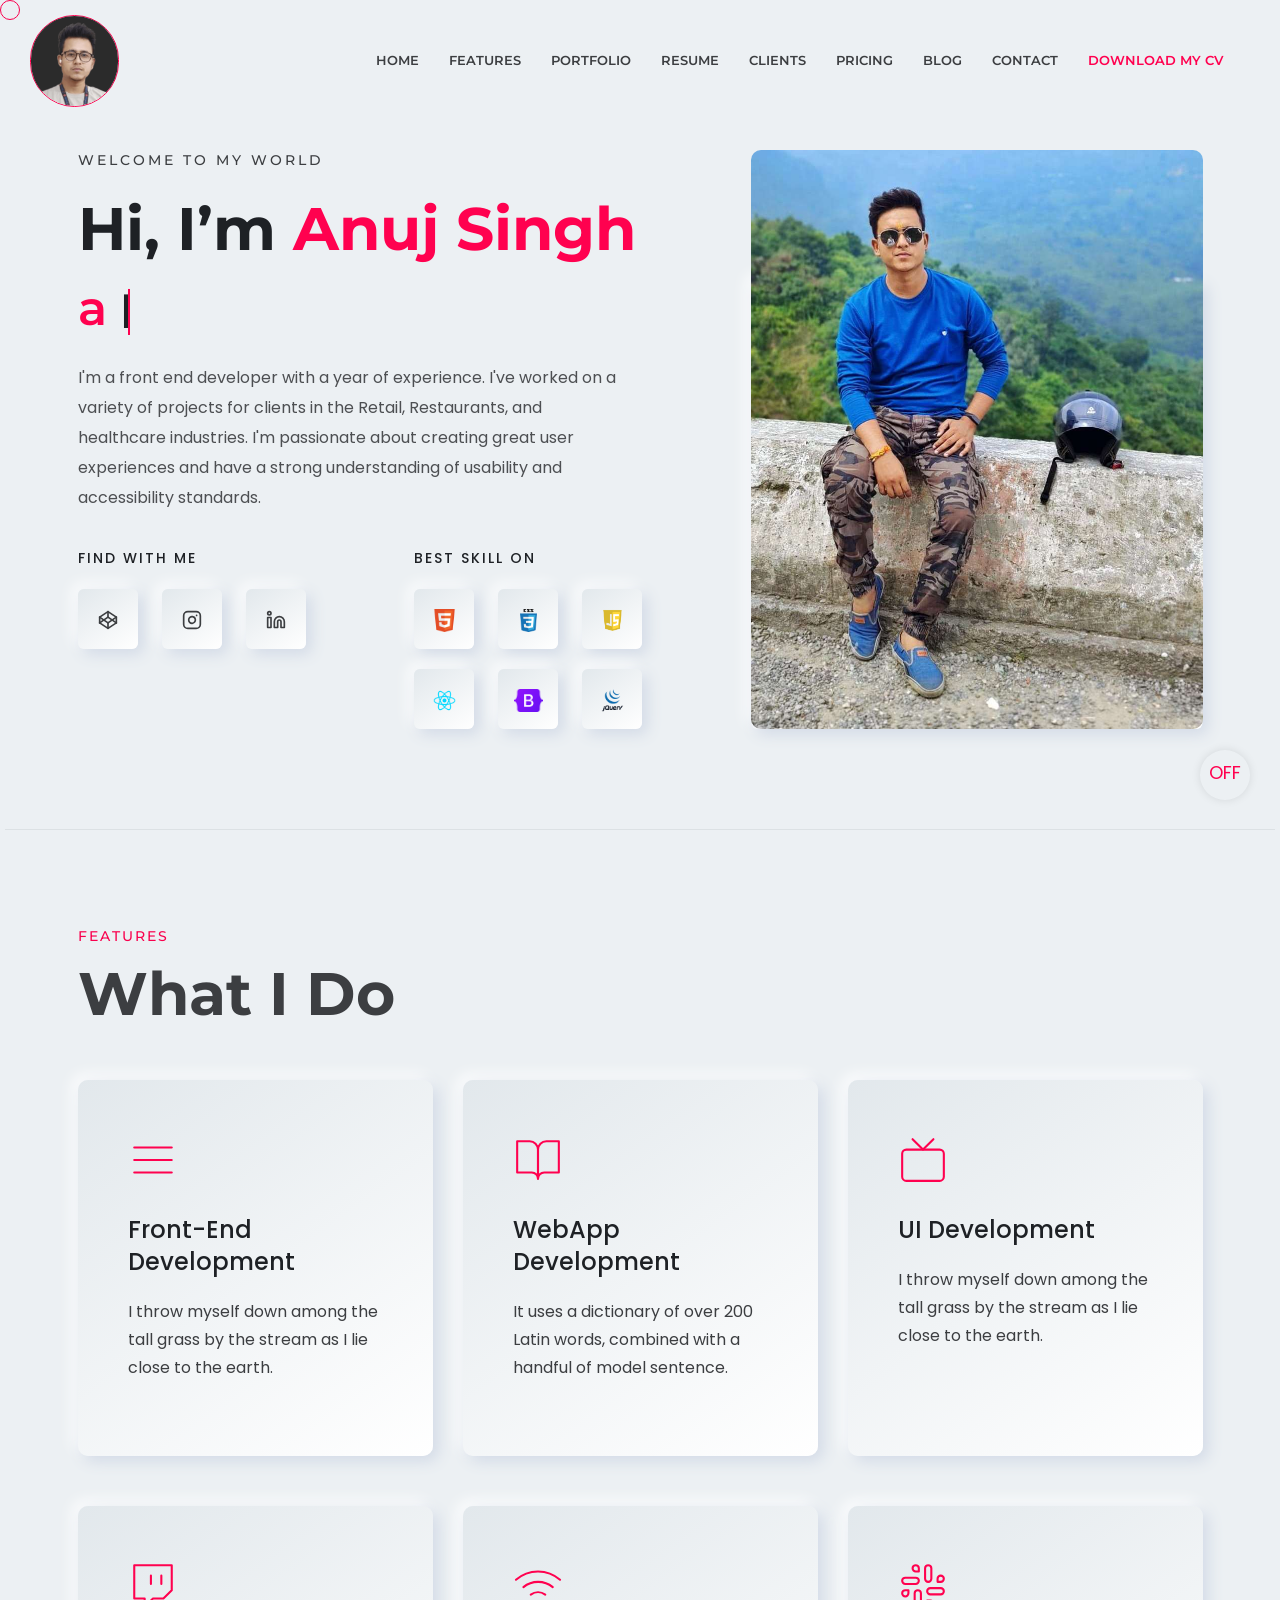
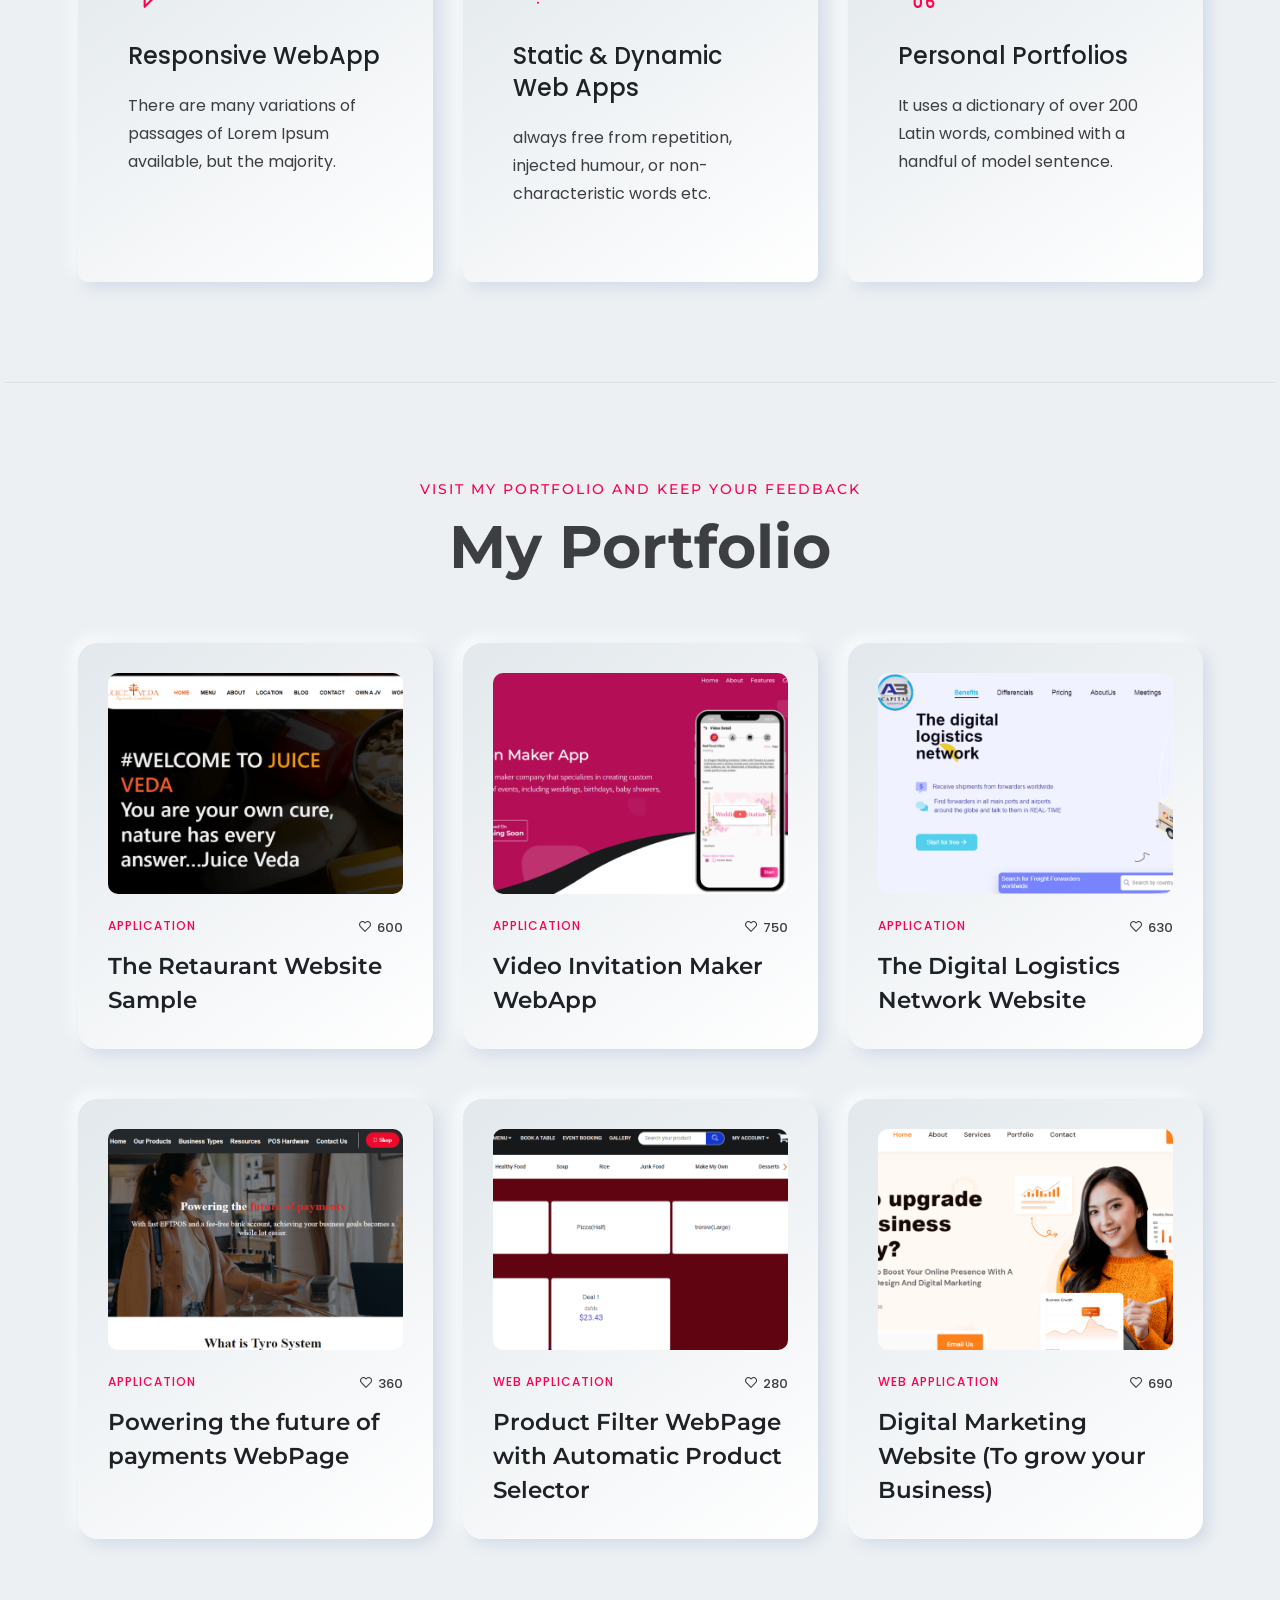
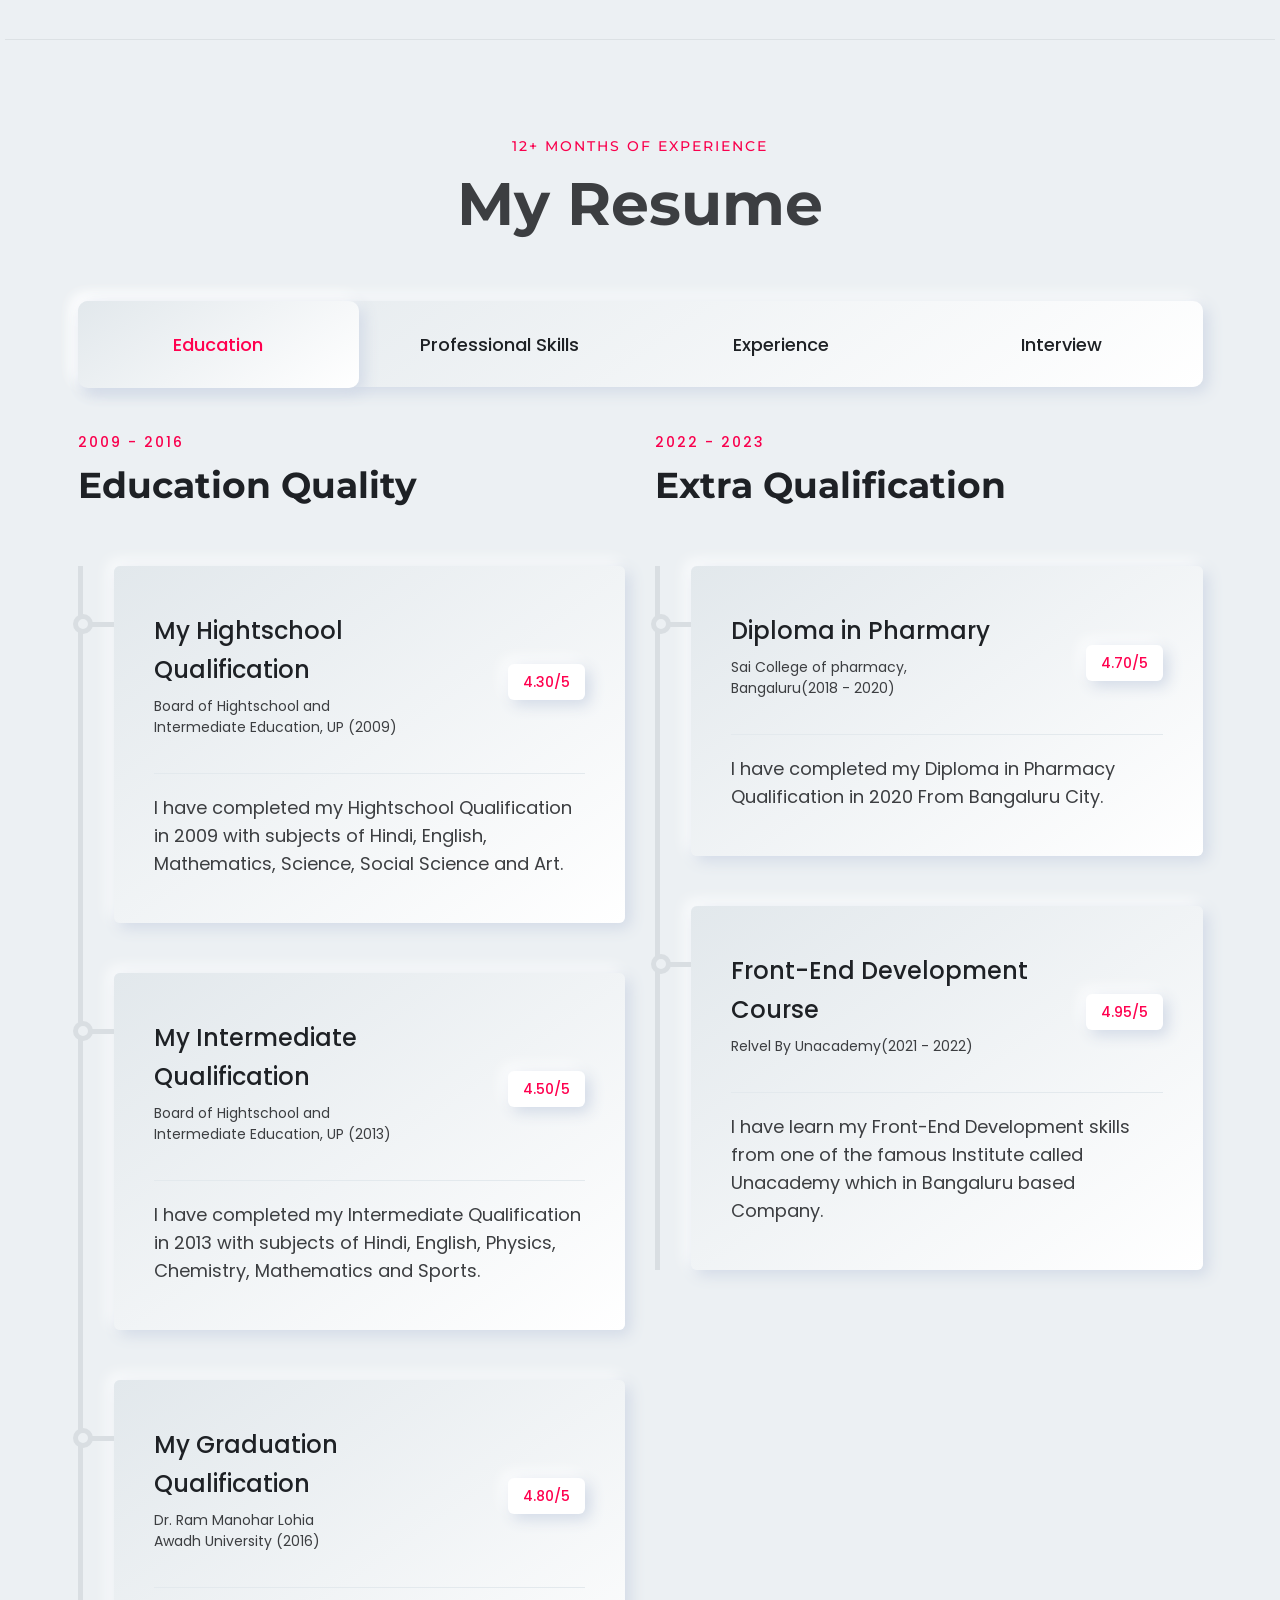
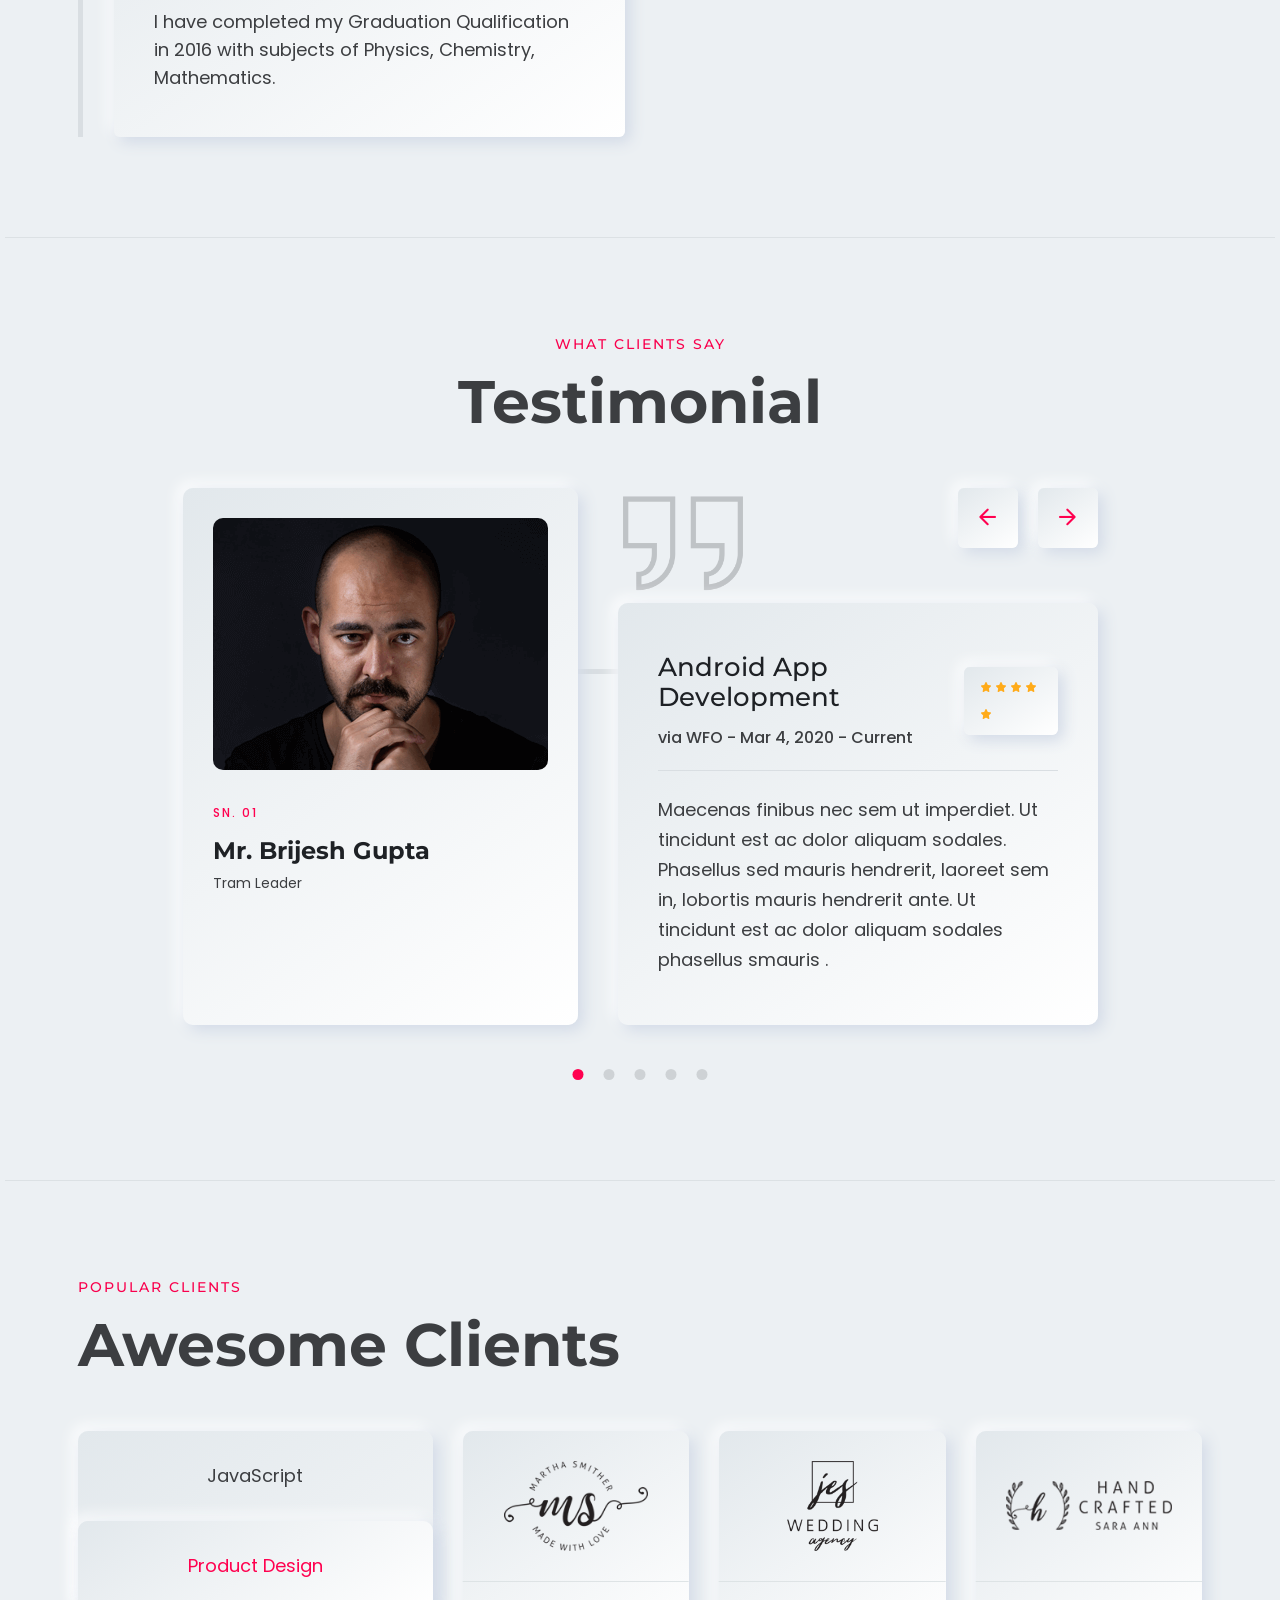
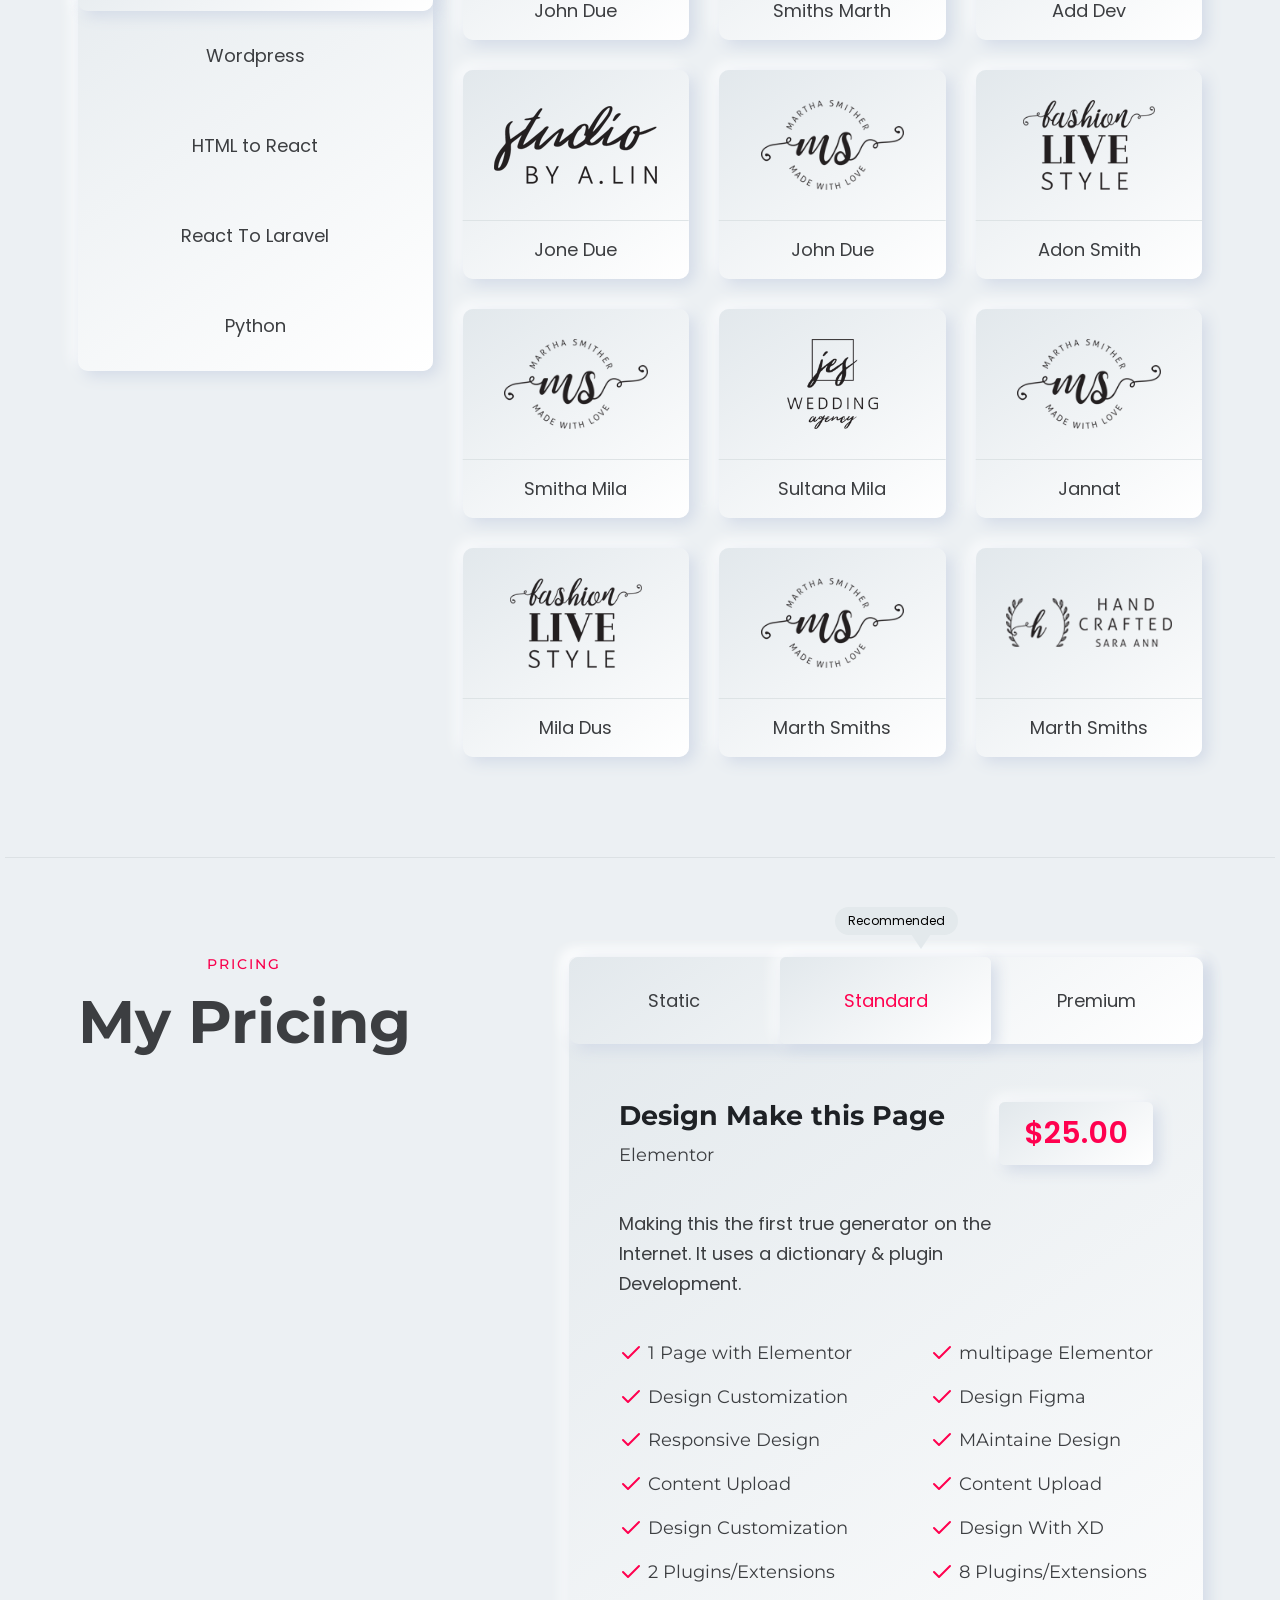
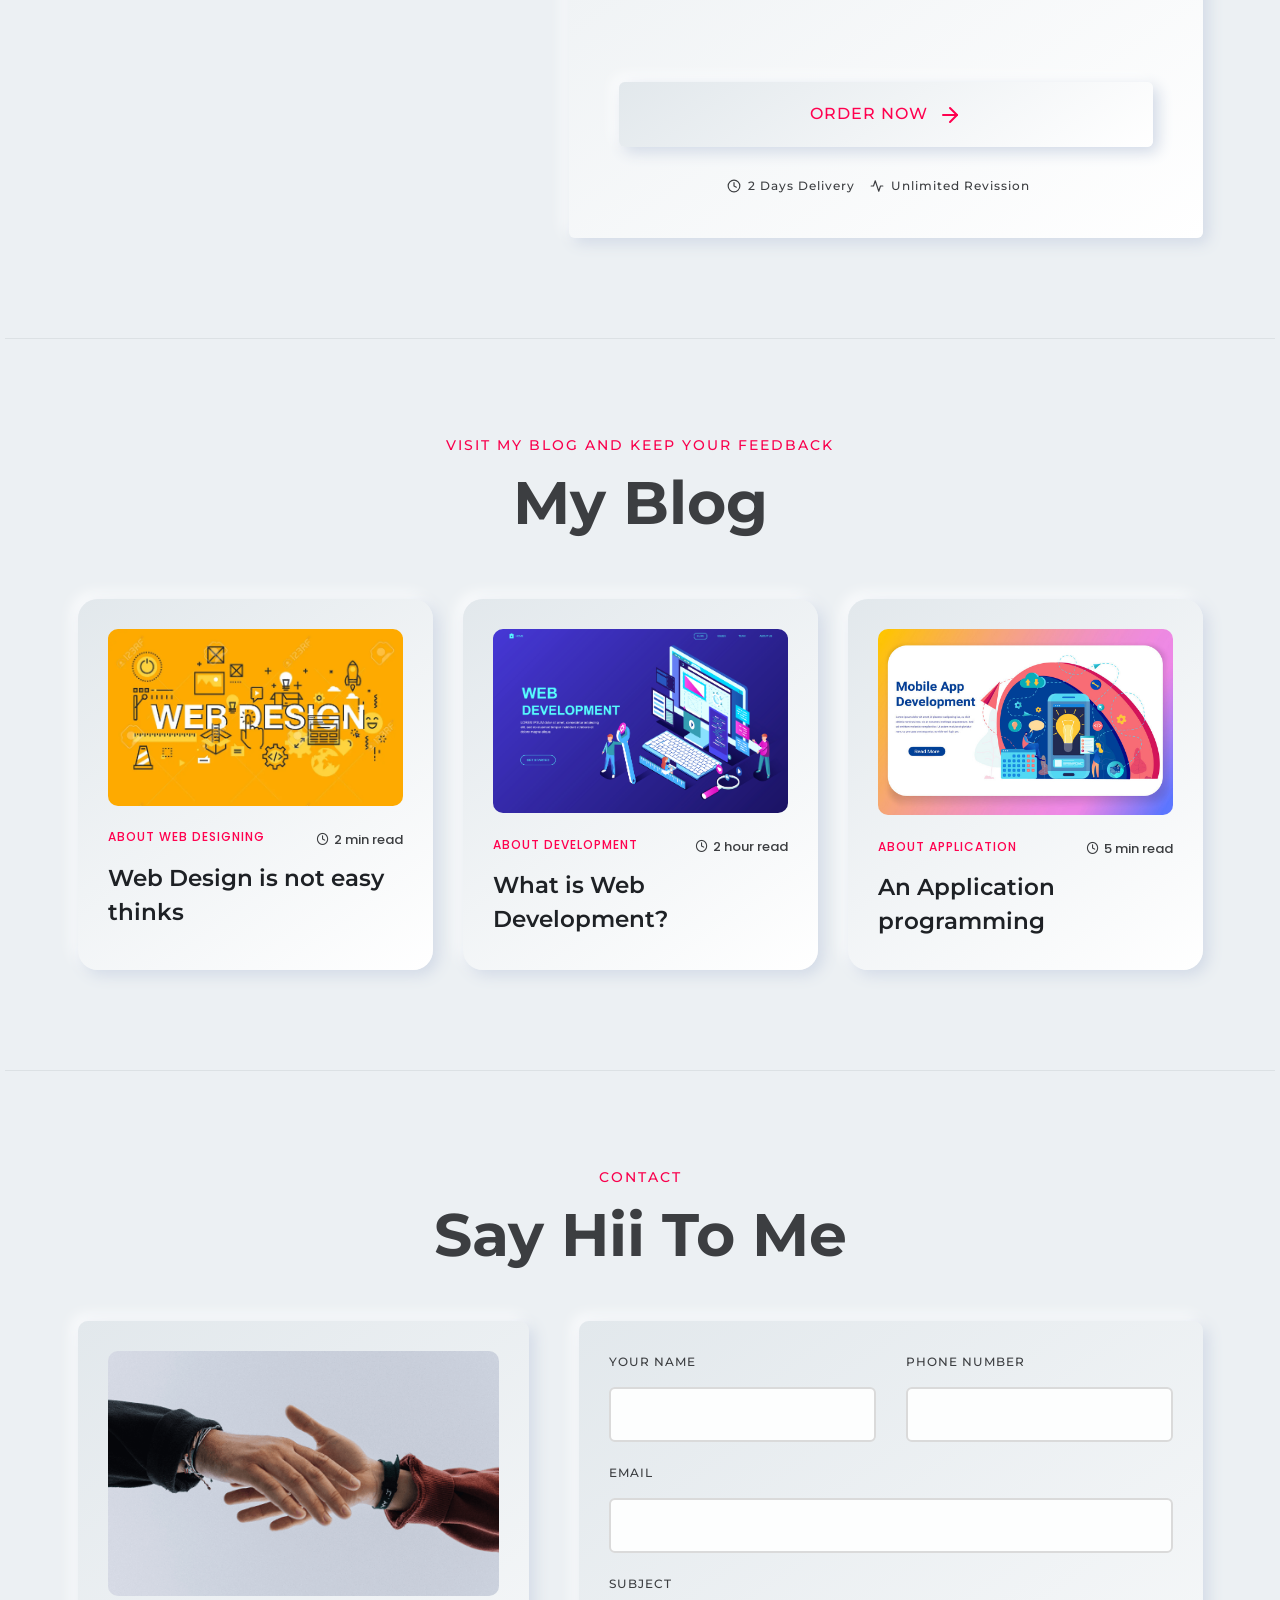
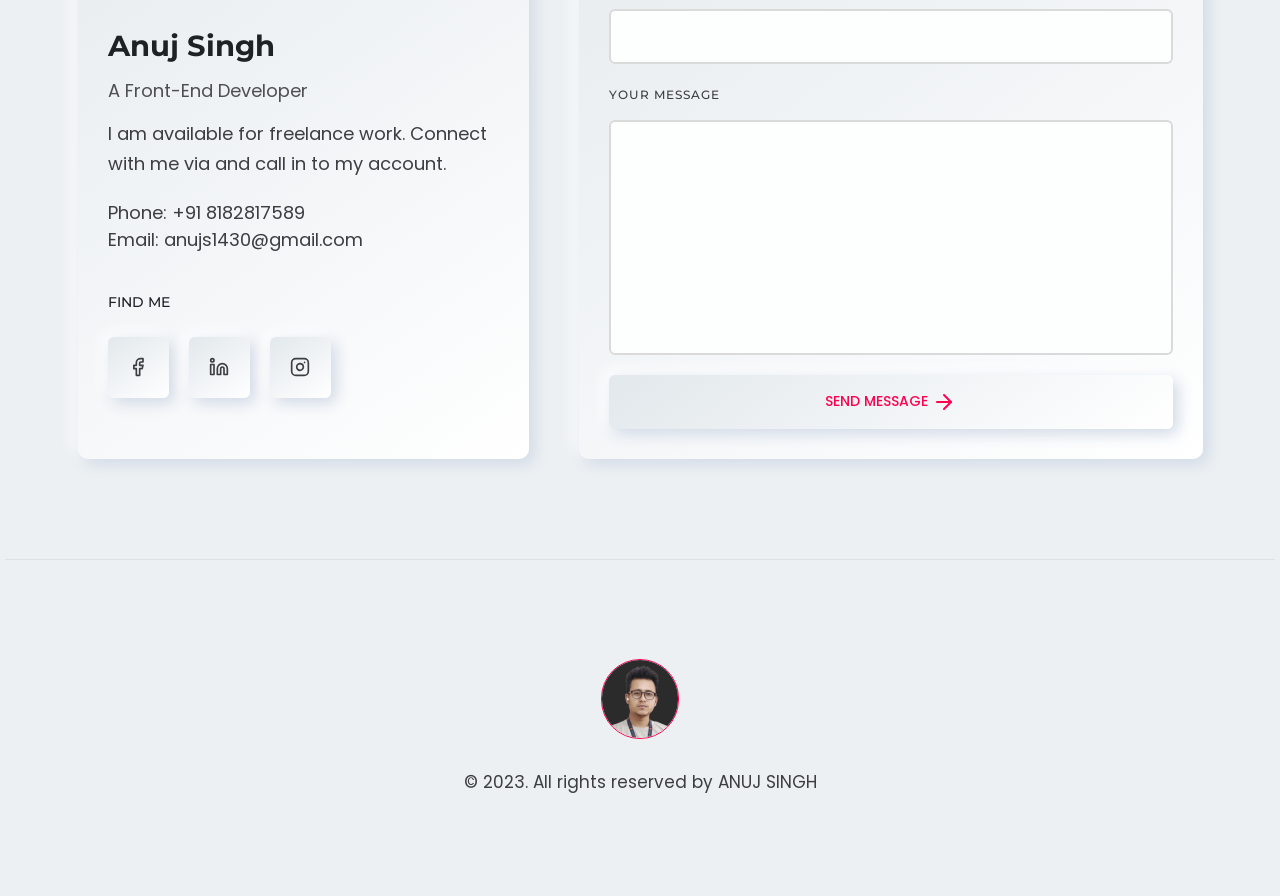
==== commit 91034d33: "fixed a problem in sm device" ====
--- a/index.html
+++ b/index.html
@@ -108,7 +108,6 @@
                     <li class="nav-item"><a class="nav-link smoth-animation" href="#clients">Clients</a></li>
                     <li class="nav-item"><a class="nav-link smoth-animation" href="#pricing">Pricing</a></li>
                     <li class="nav-item"><a class="nav-link smoth-animation" href="#blog">blog</a></li>
-                    <li class="nav-item"><a class="nav-link smoth-animation" href="#contacts">Contact</a></li>
                     <li class="nav-item"><a class="nav-link smoth-animation" href="#contacts">Contact</a></li>
                     <li class="nav-item"><a class="nav-link" href="assets/Docs/anujSinghNew.pdf" download
                             style="color: #ff014f;">Download My CV</a></li>
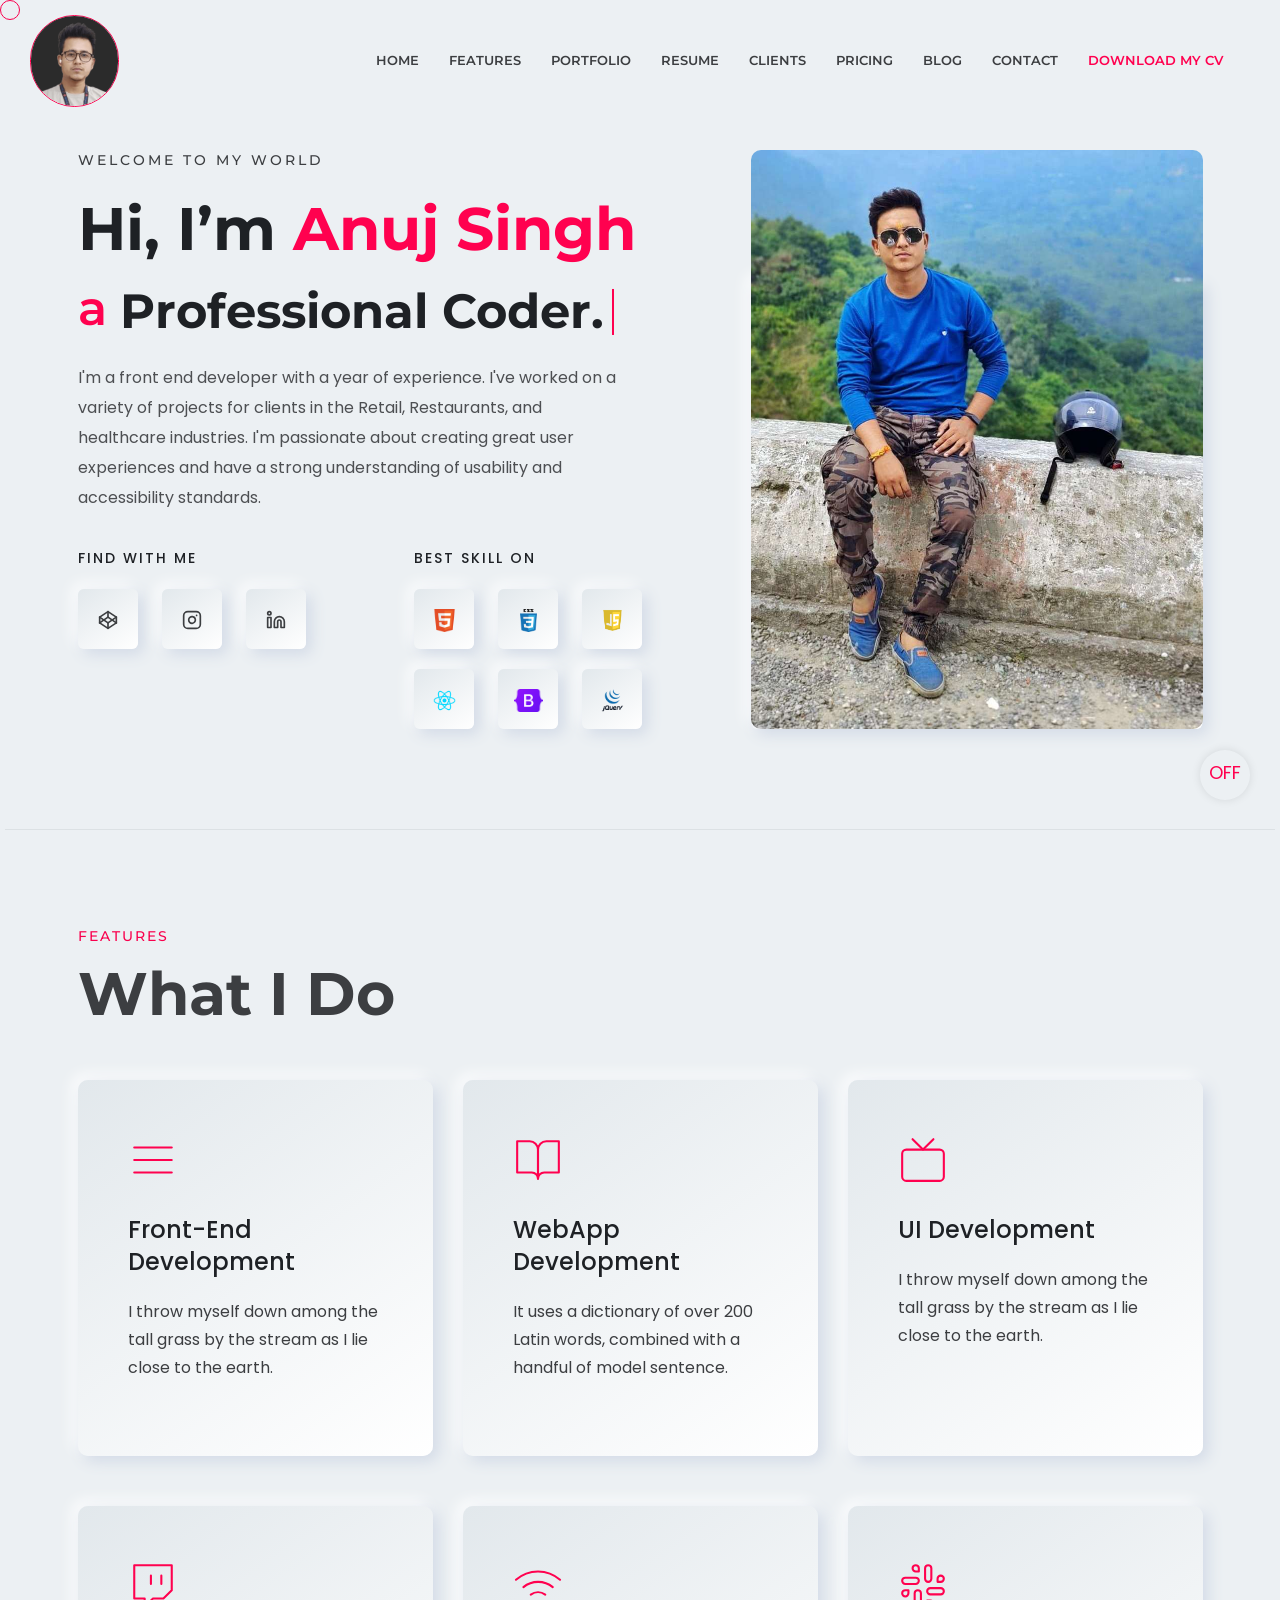
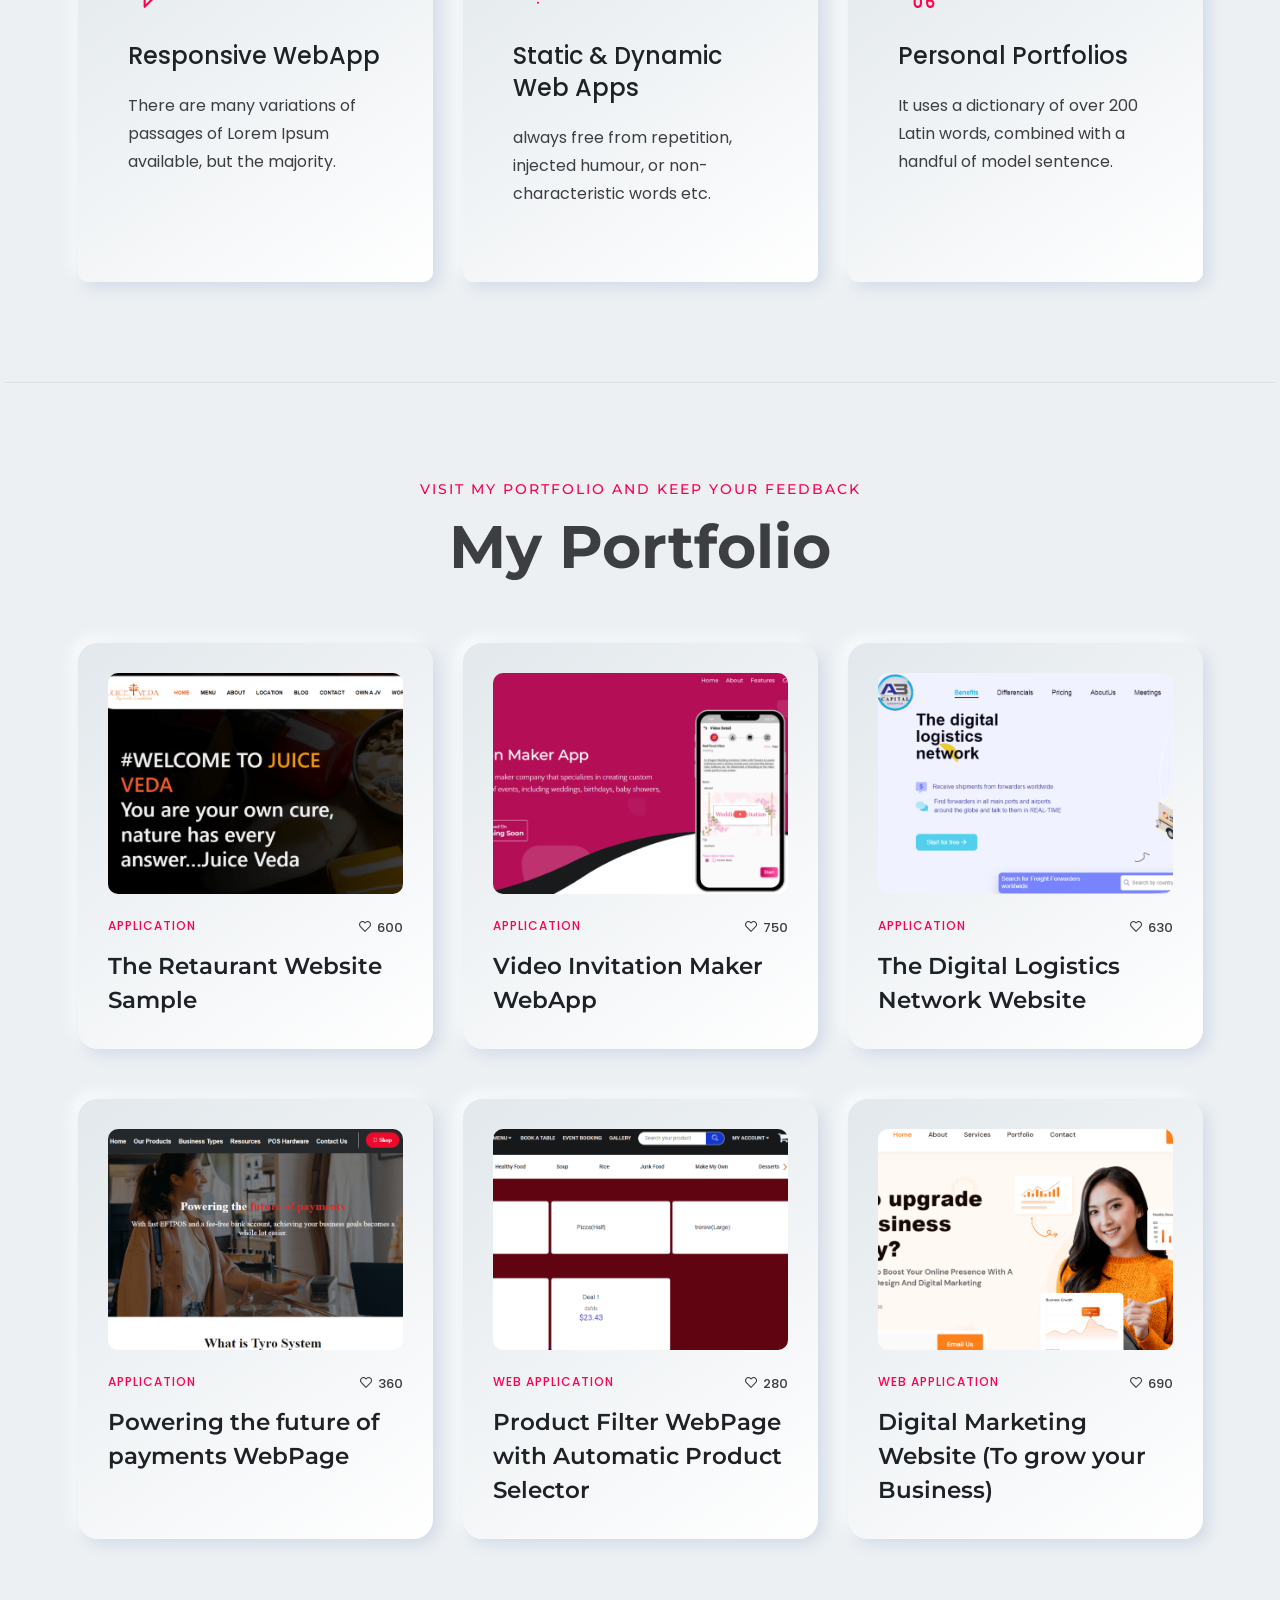
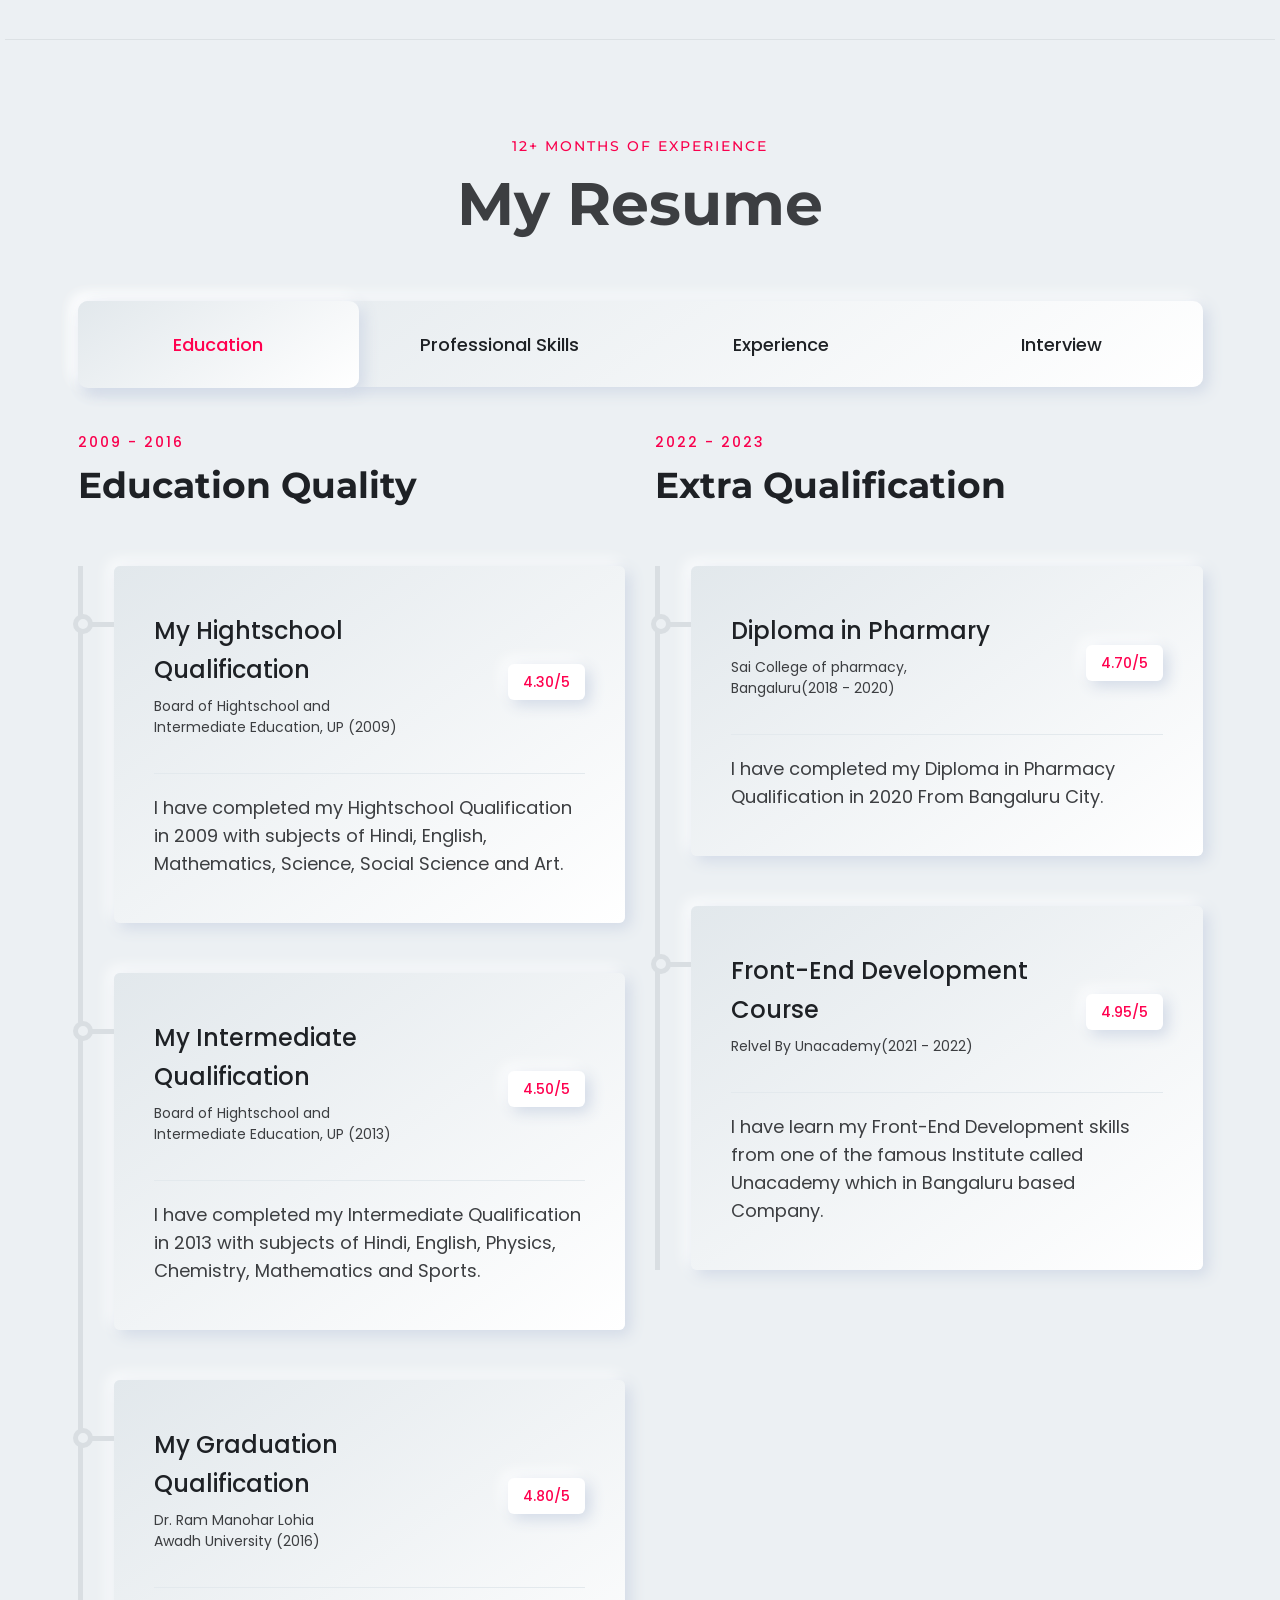
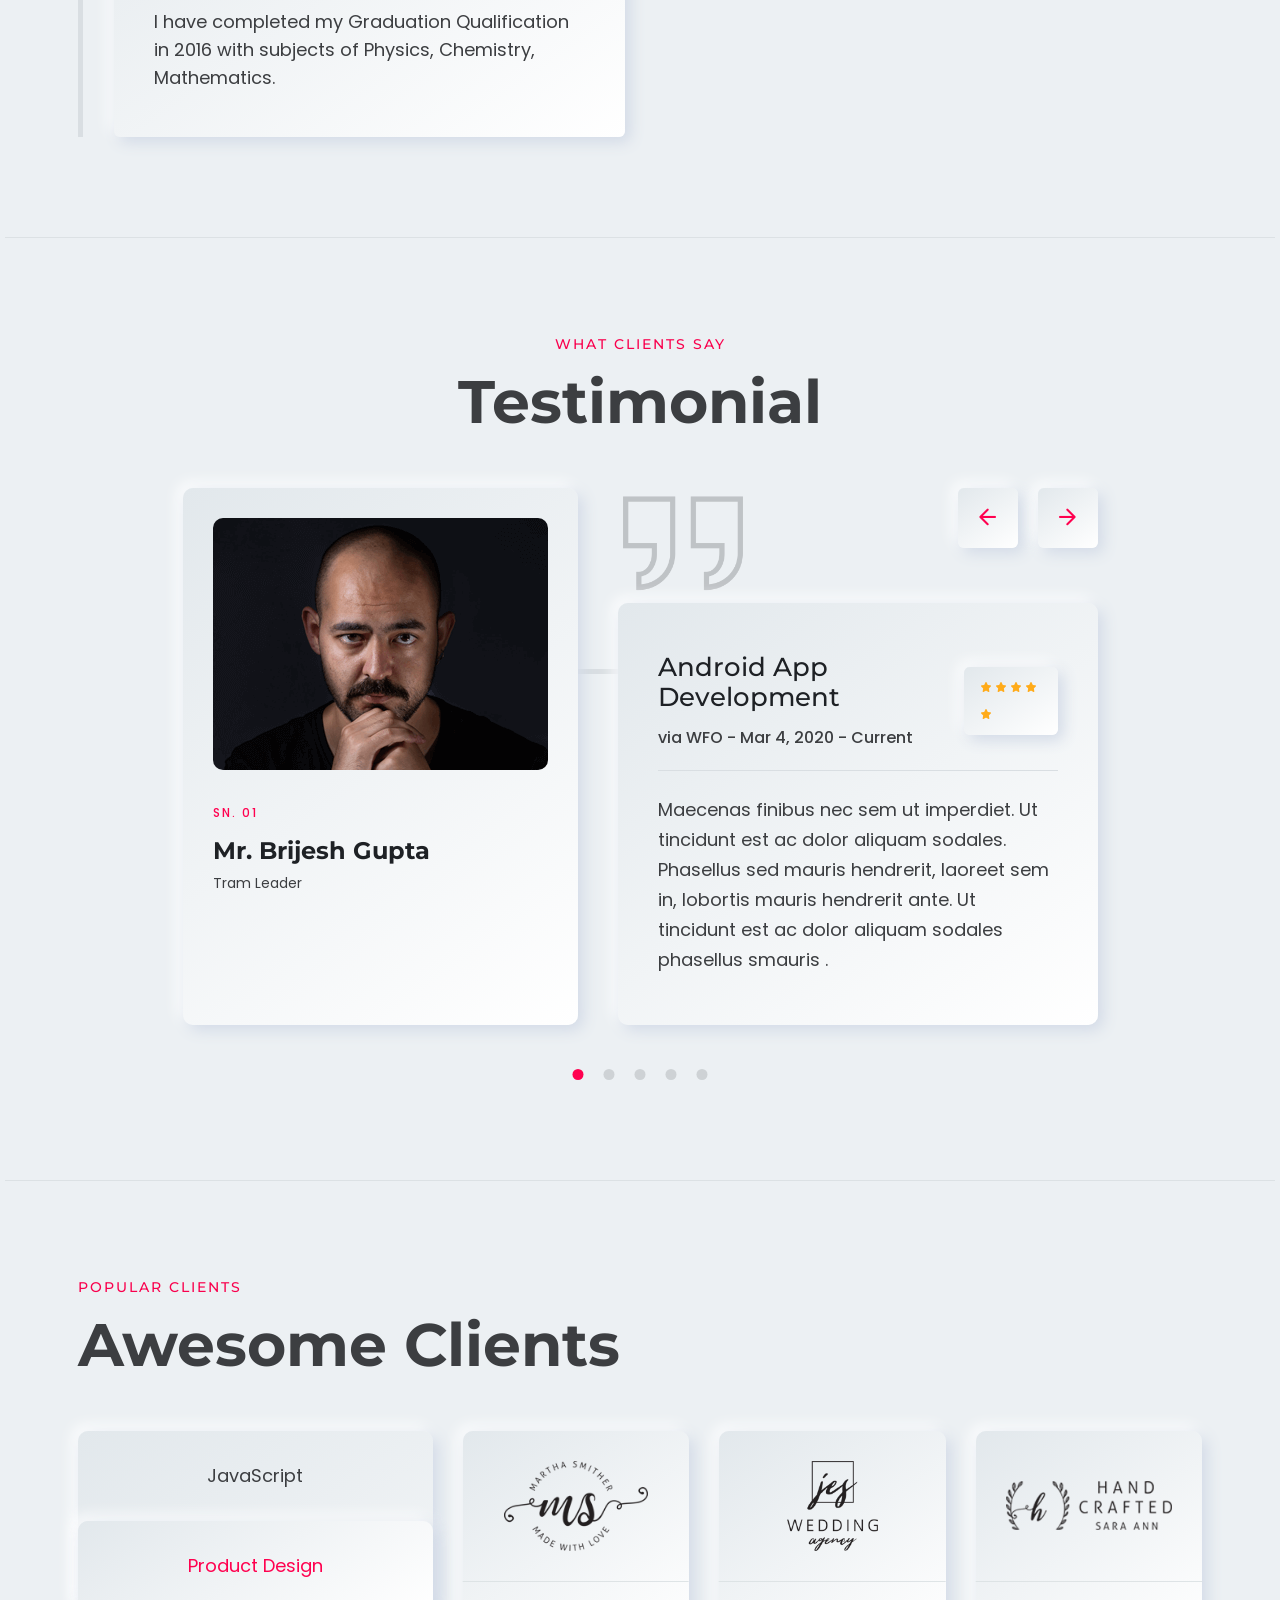
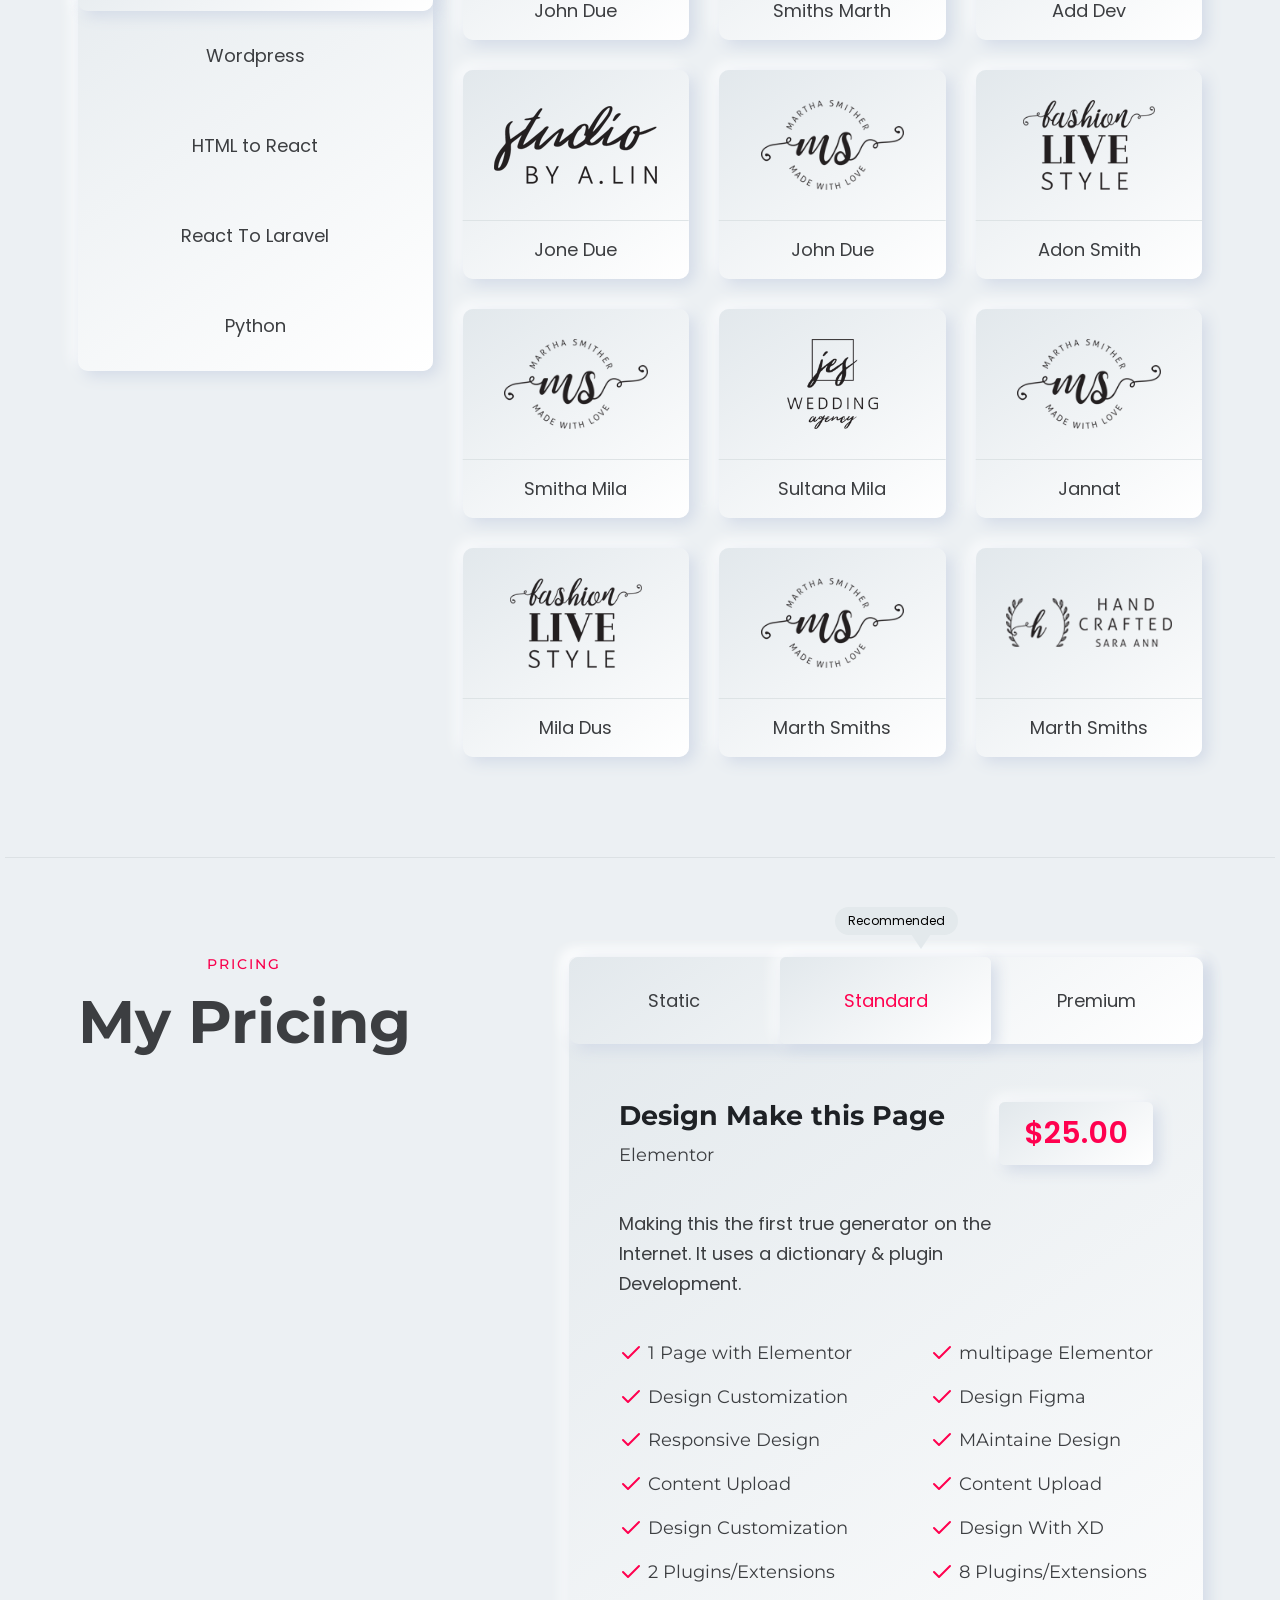
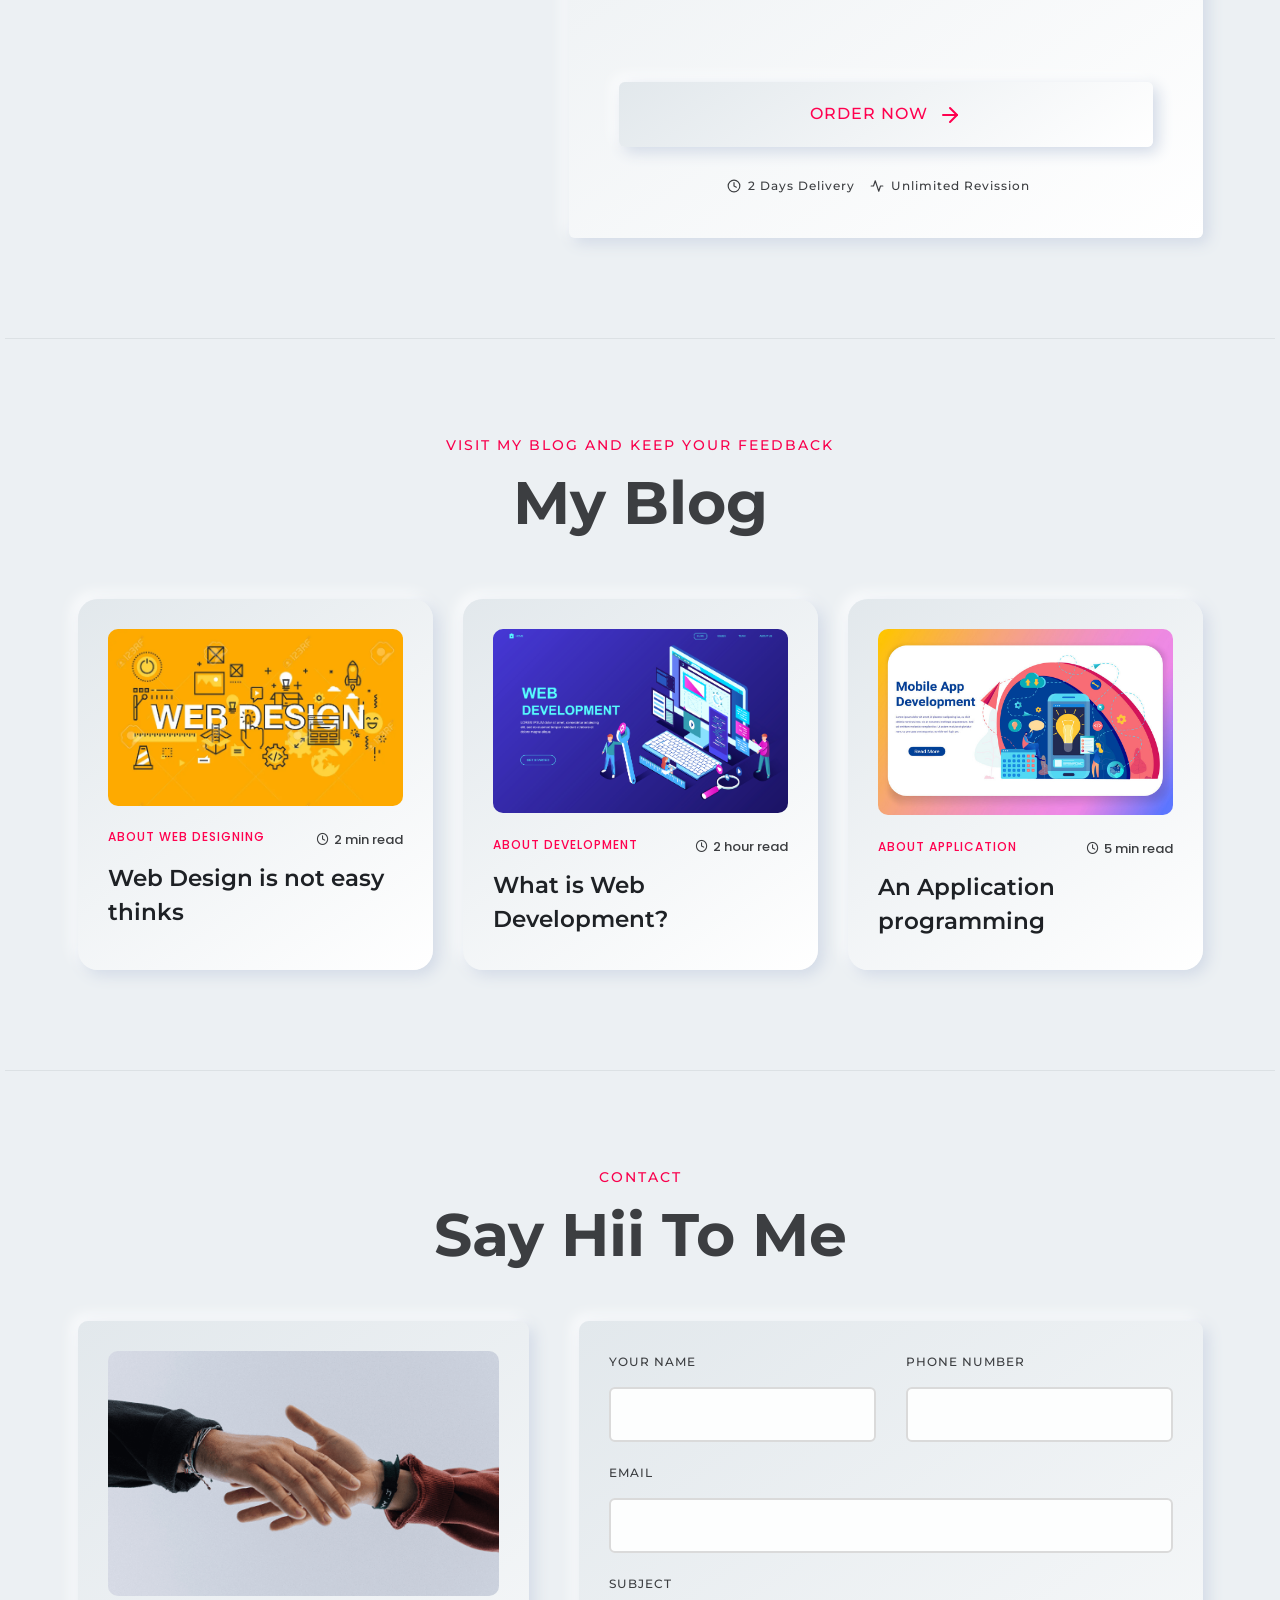
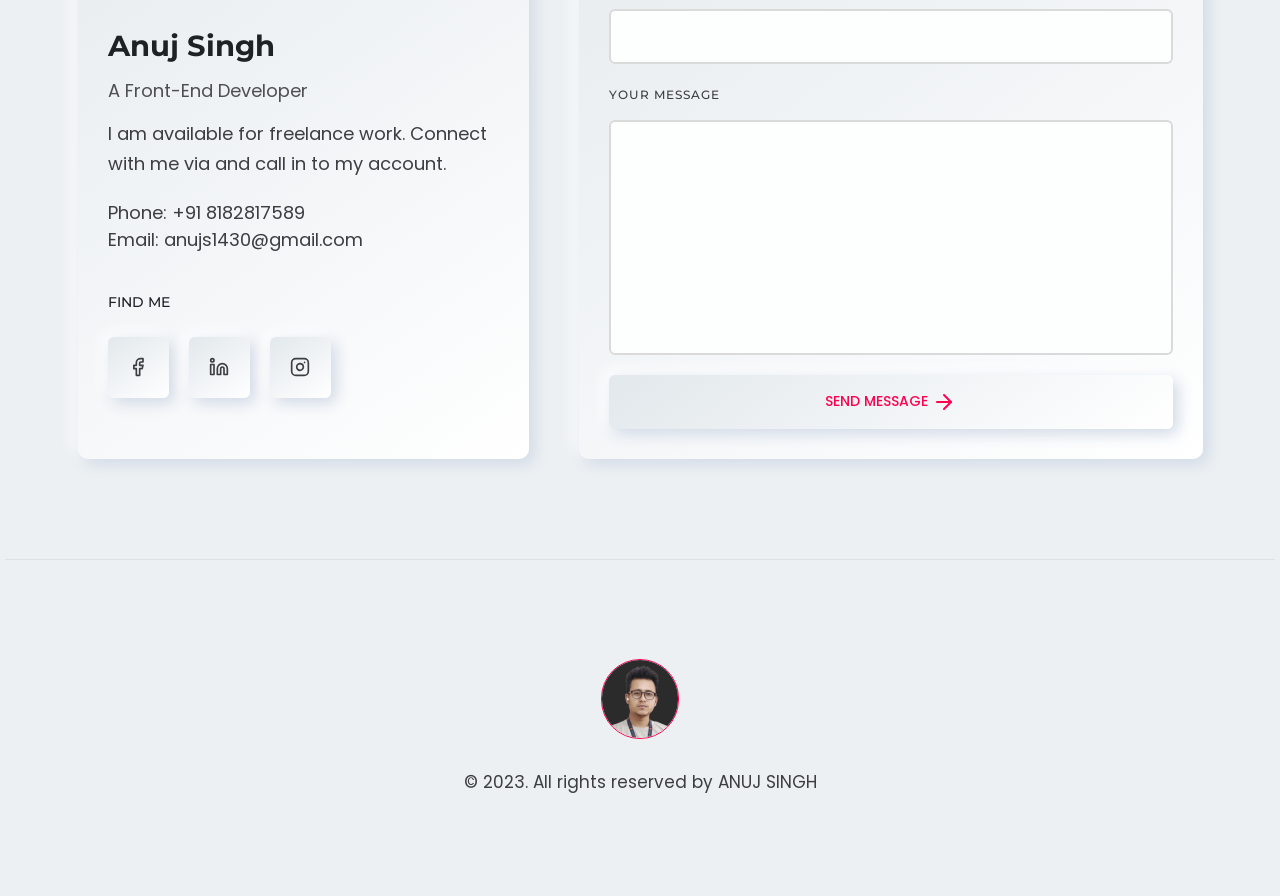
==== commit 8fc12786: "fixed the cv download bug in sm-device" ====
--- a/index.html
+++ b/index.html
@@ -109,8 +109,7 @@
                     <li class="nav-item"><a class="nav-link smoth-animation" href="#pricing">Pricing</a></li>
                     <li class="nav-item"><a class="nav-link smoth-animation" href="#blog">blog</a></li>
                     <li class="nav-item"><a class="nav-link smoth-animation" href="#contacts">Contact</a></li>
-                    <li class="nav-item"><a class="nav-link" href="assets/Docs/anujSinghNew.pdf" download
-                            style="color: #ff014f;">Download My CV</a></li>
+                    <li class=""><a class="" href="assets/Docs/anujSinghNew.pdf" download style="color: #ff014f;">Download My CV</a></li>
                 </ul>
 
 
